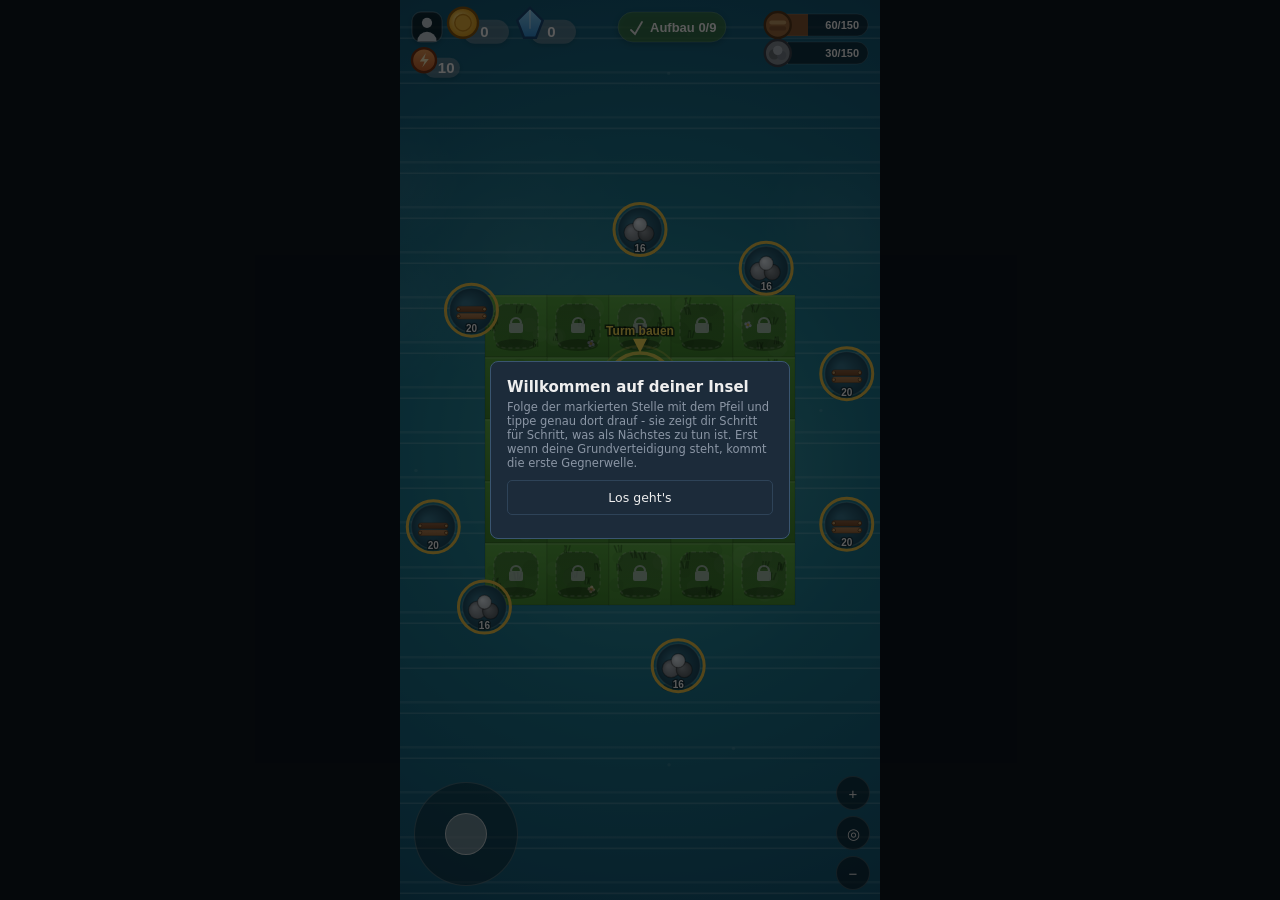
==== inselraub-prototyp/index.html @ ba46f3a4 "Spieler per Joystick steuerbar, Rucksack-Kapazitaet sichtbar, Entleer-Effekt - Neuer Joystick unten " ====
<!doctype html>
<html lang="de">
<head>
<meta charset="utf-8">
<meta name="viewport" content="width=device-width, initial-scale=1, maximum-scale=1, user-scalable=no, viewport-fit=cover">
<title>Basis-Raster-Prototyp</title>
<style>
  * { box-sizing: border-box; -webkit-tap-highlight-color: transparent; }
  html,body {
    margin:0; padding:0; background:#0d1620; color:#eee;
    font-family: system-ui, sans-serif; user-select:none;
    height:100%; overflow:hidden;
  }
  [hidden] { display:none !important; }
  #app {
    width:100%; max-width:480px; height:100vh; margin:0 auto;
    display:flex; flex-direction:column; align-items:center;
  }

  #stage { position:relative; width:100%; flex:1; min-height:0; }
  canvas { background:#123145; display:block; touch-action:none; width:100%; height:100%; }

  #ctrlBar { position:absolute; right:10px; bottom:10px; display:flex; flex-direction:column; gap:6px; }
  #ctrlBar button {
    width:34px; height:34px; border-radius:50%; border:1px solid rgba(255,255,255,0.18);
    background:rgba(10,16,22,0.55); color:#eee; font-size:15px; cursor:pointer; line-height:1;
  }

  .buildmenu {
    position:fixed; inset:0; background:rgba(0,0,0,.65); display:flex; align-items:center; justify-content:center; z-index:20;
  }
  .buildmenu .box { background:#1c2b3a; border:1px solid #3a5570; border-radius:8px; padding:16px; width:300px; max-width:88vw; }
  .buildmenu h3 { margin:0 0 4px; font-size:15px; }
  .buildmenu .hint2 { color:#8b96a5; font-size:11.5px; margin-bottom:10px; }
  .buildopt {
    display:flex; justify-content:space-between; align-items:center; padding:9px; border:1px solid #2e4358;
    border-radius:5px; margin-bottom:7px; cursor:pointer; font-size:12.5px; gap:8px;
  }
  .buildopt.disabled { opacity:.4; }
  .buildopt small { display:block; color:#8b96a5; margin-top:2px; }
  .slotRow { display:flex; flex-wrap:wrap; gap:6px; margin-bottom:10px; }
  .slot {
    width:34px; height:34px; border-radius:6px; border:1px solid #2e4358;
    display:flex; align-items:center; justify-content:center; font-size:16px; font-weight:600;
  }
  .slot.filled { background:rgba(106,212,106,0.15); border-color:#6ad46a; color:#6ad46a; }
  .slot.empty { background:rgba(255,255,255,0.04); color:#8b96a5; cursor:pointer; }
  .slot.empty.disabled { opacity:.4; cursor:default; }

  #joystick {
    position:absolute; left:14px; bottom:14px; width:104px; height:104px; border-radius:50%;
    background:rgba(10,16,22,0.35); border:1px solid rgba(255,255,255,0.22); touch-action:none;
  }
  #joystickKnob {
    position:absolute; left:50%; top:50%; width:42px; height:42px; margin:-21px;
    border-radius:50%; background:rgba(255,255,255,0.4); border:1px solid rgba(255,255,255,0.6);
  }
</style>
</head>
<body>

<div id="app">
  <div id="stage">
    <canvas id="c" width="400" height="620"></canvas>
    <div id="ctrlBar">
      <button id="zoomIn">+</button>
      <button id="centerBtn">◎</button>
      <button id="zoomOut">−</button>
    </div>
    <div id="joystick"><div id="joystickKnob"></div></div>
  </div>
</div>

<script>
(function(){
"use strict";

const CELL = 62;
const canvas = document.getElementById("c");
const ctx = canvas.getContext("2d");
let W = 400, H = 620;

function resizeCanvas(){
  const rect = canvas.parentElement.getBoundingClientRect();
  W = Math.max(1, Math.round(rect.width));
  H = Math.max(1, Math.round(rect.height));
  canvas.width = W;
  canvas.height = H;
  if(typeof render === "function") render();
}
window.addEventListener("resize", resizeCanvas);
window.addEventListener("orientationchange", resizeCanvas);

const WATER_RADIUS = 700;
const UNLOCK_BATCH = 4;      // pro Basis-Level werden 4 neue Felder frei
// Das Raster waechst in mehreren Stufen ueber die Basis-Level verteilt (bis
// Level 20 angelegt), nicht nur einmal - je hoeher das Level, desto mehr
// Platz zum Bauen und desto mehr Raum fuer echte Pfad-Entscheidungen.
const GRID_GROWTH_STEPS = [ {level:1,size:5}, {level:7,size:7}, {level:14,size:9} ];

// ================= Raster-Geometrie (Groesse haengt vom Basis-Level ab) =================

function gridSizeForLevel(level){
  let size = GRID_GROWTH_STEPS[0].size;
  for(const step of GRID_GROWTH_STEPS){ if(level>=step.level) size = step.size; }
  return size;
}
function centerOf(gridSize){ return Math.floor(gridSize/2); }

// Alle Felder ausser der Mitte, sortiert nach Abstand zur Mitte (naeher zuerst) -
// so wachsen neue Freischaltungen immer ringfoermig von innen nach aussen.
function cellList(gridSize){
  const c0 = centerOf(gridSize);
  const all = [];
  for(let r=0;r<gridSize;r++) for(let c=0;c<gridSize;c++){
    if(c===c0 && r===c0) continue;
    all.push([c,r]);
  }
  all.sort((a,b)=>{
    const da = Math.max(Math.abs(a[0]-c0),Math.abs(a[1]-c0));
    const db = Math.max(Math.abs(b[0]-c0),Math.abs(b[1]-c0));
    return da-db;
  });
  return all;
}
function cellCenter(c,r,gridSize){ const c0=centerOf(gridSize); return { x:(c-c0)*CELL, y:(r-c0)*CELL }; }

// ================= Zustand =================

const SAVE_KEY = "basis_raster_proto_v11";
const TUTORIAL_START_UNLOCK = 8; // das ganze 3x3-Feld um die Base ist von Anfang an frei
const MIN_WAVE_GAP = 30; // Sekunden Mindestabstand zwischen zwei Wellen
// Die 8 Nachbarfelder: 4 gerade (Turm-Plaetze im Tutorial), 4 diagonal (Mauer-Plaetze)
const TUTORIAL_TOWER_IDX = [1,3,4,6];
const TUTORIAL_WALL_IDX  = [0,2,5,7];

const WATER_NODE_DEFS = [
  { id:"holz1", type:"holz", angle:20,  capacity:20, regenMs:1600 },
  { id:"holz2", type:"holz", angle:160, capacity:20, regenMs:1600 },
  { id:"holz3", type:"holz", angle:220, capacity:20, regenMs:1600 },
  { id:"holz4", type:"holz", angle:340, capacity:20, regenMs:1600 },
  { id:"stein1", type:"stein", angle:80,  capacity:16, regenMs:2200 },
  { id:"stein2", type:"stein", angle:135, capacity:16, regenMs:2200 },
  { id:"stein3", type:"stein", angle:270, capacity:16, regenMs:2200 },
  { id:"stein4", type:"stein", angle:305, capacity:16, regenMs:2200 }
];
const NODE_WATER_MARGIN = 65; // Abstand der Ressourcen-Punkte zum Rastrand, immer im Wasser
function gridHalfExtent(gridSize){ return centerOf(gridSize)*CELL + CELL/2; }

function defaultState(){
  return {
    resources: { holz: 60, stein: 30, gems: 0, coins: 0 },
    basisLevel: 1,
    baseHp: 100,
    waveTimer: 15,
    cellsByCoord: {},
    nodes: WATER_NODE_DEFS.map(n=>({ id:n.id, amount:n.capacity, angle:n.angle })),
    tutorialDone: false,
    tutorialIntroShown: false,
    tutorialCollected: false,
    npc: { reparaturCount: 0, angreifer: [], training: null },
    repairJob: null,
    nextWaveComposition: null,
    player: { x:0, y:0, backpack:{holz:0,stein:0}, moveTarget:null }
  };
}
let state = load();

// Test-Hilfe fuers Handy (kein echtes Spiel-Feature): Link mit ?cheat=1
// anhaengen (in der Adressleiste antippen und "?cheat=1" ans Ende schreiben),
// dann einmal neu laden - setzt Holz/Stein auf 100000.
if(new URLSearchParams(location.search).get("cheat")==="1"){
  state.resources.holz = 100000;
  state.resources.stein = 100000;
  save();
}
function load(){
  try {
    const raw = localStorage.getItem(SAVE_KEY);
    if(raw){
      const d = JSON.parse(raw);
      if(d.resources && typeof d.resources.holz==="number" && d.cellsByCoord) return d;
    }
  } catch(e){}
  return defaultState();
}
function save(){ try { localStorage.setItem(SAVE_KEY, JSON.stringify(state)); } catch(e){} }

function canAfford(cost){ return state.resources.holz>=cost.holz && state.resources.stein>=cost.stein; }
function payCost(cost){ state.resources.holz-=cost.holz; state.resources.stein-=cost.stein; }
function scaleCost(cost, factor){ return { holz: Math.round(cost.holz*factor), stein: Math.round(cost.stein*factor) }; }
function formatCost(cost){
  const parts=[];
  if(cost.holz) parts.push(cost.holz+" Holz");
  if(cost.stein) parts.push(cost.stein+" Stein");
  return parts.join(" · ") || "kostenlos";
}

const BUILDABLE_TYPES = {
  turm:         { name:"Turm",         desc:"Verteidigungsturm, greift Angreifer an.", cost:{holz:20,stein:30}, baseHp:100, hpPerLevel:25 },
  mauer:        { name:"Mauer",        desc:"Blockiert den Weg, hat aber selbst keinen Angriff.", cost:{holz:16,stein:8}, baseHp:150, hpPerLevel:35 },
  kaserne:      { name:"Kaserne",      desc:"Bildet Reparatur- und Angreifer-Trupps aus.", cost:{holz:50,stein:70}, baseHp:110, hpPerLevel:20 },
  krankenhaus:  { name:"Krankenhaus",  desc:"Pflegeplätze für verletzte Angreifer, verkürzt die Heilzeit.", cost:{holz:45,stein:60}, baseHp:100, hpPerLevel:15 },
  lager:        { name:"Lager",        desc:"Erhöht die maximale Lagerkapazität für Holz und Stein.", cost:{holz:40,stein:40}, baseHp:90, hpPerLevel:15 },
  wachturm:     { name:"Wachturm",     desc:"Zeigt die Zusammensetzung der nächsten Welle vorher an.", cost:{holz:35,stein:45}, baseHp:80, hpPerLevel:10 },
  handelsposten:{ name:"Handelsposten",desc:"Tauscht Holz und Stein gegeneinander (mit Verlust).", cost:{holz:40,stein:40}, baseHp:80, hpPerLevel:10 }
};
function upgradeCost(type, level){ return scaleCost(BUILDABLE_TYPES[type].cost, Math.pow(1.5, level)); }
function maxHpFor(type, level){ const d=BUILDABLE_TYPES[type]; return d.baseHp+(level-1)*d.hpPerLevel; }
function sellRefund(type, level){ return scaleCost(BUILDABLE_TYPES[type].cost, 0.5*level); }
function repairCost(type, b){
  const max = maxHpFor(type,b.level);
  const missing = Math.max(0, max-b.hp);
  return scaleCost(BUILDABLE_TYPES[type].cost, (missing/max)*0.7);
}

// ================= NPCs: Reparatur-Trupp und Angreifer (aus der Kaserne) =================

const KASERNE_UNLOCK_LEVEL = 4;
const REPAIR_NPC_CAP = 1;      // bewusst klein - siehe CLAUDE.md, keine endlose Truppenmasse
const ANGREIFER_CAP = 4;
const REPAIR_NPC_BASE_TIME = 25;
const ANGREIFER_STATS = { hp:35, dmg:5, range:190, rate:0.7 }; // Reichweite > jeder Turm, faengt Laeufer vorher ab
const NPC_TRAIN_DEFS = {
  reparatur: { name:"Reparatur-Trupp", cost:{holz:40,stein:25}, baseTime:20, desc:"Repariert automatisch beschädigte Gebäude über Zeit (niedrigste HP zuerst)." },
  angreifer: { name:"Angreifer",       cost:{holz:55,stein:35}, baseTime:28, desc:"Fängt schnelle Läufer ab, bevor sie deine Türme erreichen." }
};

function findBuildingByType(type){
  for(const slot of Object.values(state.cellsByCoord)){
    if(slot.building && slot.building.type===type) return slot.building;
  }
  return null;
}
function findKaserne(){ return findBuildingByType("kaserne"); }
function hasKaserne(){ return !!findKaserne(); }
function findKrankenhaus(){ return findBuildingByType("krankenhaus"); }
function hasKrankenhaus(){ return !!findKrankenhaus(); }
// Krankenhaus ist ein eigenes Gebaeude, getrennt von der Kaserne - seine
// Kapazitaet/Heilzeit haengt an SEINEM Level. Ist es weg oder die
// Kapazitaet voll, ist ein besiegter Angreifer permanent verloren.
function hospitalCapacity(){ const k=findKrankenhaus(); return k ? k.level : 0; }
function healTimeFor(){ const k=findKrankenhaus(); const lvl=k?k.level:1; return Math.max(8, 30-(lvl-1)*4); }
function activeAngreiferCount(){ return state.npc.angreifer.filter(a=>a.status==="aktiv").length; }

// ================= Lager, Wachturm, Handelsposten =================

const LAGER_UNLOCK_LEVEL = 2;
const WACHTURM_UNLOCK_LEVEL = 3;
const HANDEL_UNLOCK_LEVEL = 4;
const BASE_STORAGE_CAP = 150; // Kapazitaet pro Rohstoff, auch ganz ohne Lager

function findLager(){ return findBuildingByType("lager"); }
function hasLager(){ return !!findLager(); }
// Ressourcen sind ohne Lager knapp gedeckelt - Ueberschuss beim Sammeln geht
// verloren, das erzwingt aktives Ausgeben statt endlosem Horten.
function storageCap(){ const l=findLager(); return BASE_STORAGE_CAP + (l ? l.level*80 : 0); }

function findWachturm(){ return findBuildingByType("wachturm"); }
function hasWachturm(){ return !!findWachturm(); }

function findHandelsposten(){ return findBuildingByType("handelsposten"); }
function hasHandelsposten(){ return !!findHandelsposten(); }
// Tauschkurs bleibt immer schlechter als 1:1 - kein Ersatz fuers Sammeln,
// nur eine Notloesung bei Engpass.
function tradeRate(level){ return Math.min(0.75, 0.5+level*0.05); }

// unlockLevel gilt fuer BEIDE Bedingungen zugleich: Basis-Level (genereller
// Spielfortschritt) UND das Level des einzelnen Turms (Investition in genau
// diesen Turm). Nur eins davon zu pruefen erlaubt jeweils einen Exploit:
// nur Basis-Level -> Kanone quasi geschenkt sobald die Basis hoch genug ist;
// nur Turm-Level -> ein einzelner Turm laesst sich unabhaengig vom
// Spielfortschritt hochkaufen.
const WEAPONS = {
  bogen:   { name:"Bogen",   desc:"Standardwaffe, immer verfügbar.", unlockLevel:1 },
  kanone:  { name:"Kanone",  desc:"Mehr Schaden, dafür langsamer.",  unlockLevel:3 },
  moerser: { name:"Mörser",  desc:"Flächenschaden, aber Mindestreichweite - trifft nichts direkt daneben.", unlockLevel:6 }
};

function basisUpgradeCost(level){ return { holz: Math.round(45*Math.pow(1.55,level-1)), stein: Math.round(45*Math.pow(1.55,level-1)) }; }

// ================= Basis-Level: schaltet Felder frei, laesst das Raster wachsen =================

function unlockCountForLevel(level){ return TUTORIAL_START_UNLOCK + (level-1)*UNLOCK_BATCH; }

function applyUnlocksForCurrentLevel(){
  const gridSize = gridSizeForLevel(state.basisLevel);
  const list = cellList(gridSize);
  const unlockCount = Math.min(unlockCountForLevel(state.basisLevel), list.length);
  list.forEach(([c,r],i)=>{
    const key=c+","+r;
    if(!state.cellsByCoord[key]) state.cellsByCoord[key]={unlocked:false,building:null};
    if(i<unlockCount) state.cellsByCoord[key].unlocked = true;
  });
}
applyUnlocksForCurrentLevel();

function upgradeBasis(){
  const cost = basisUpgradeCost(state.basisLevel);
  if(!canAfford(cost)) return false;
  payCost(cost);
  const oldSize = gridSizeForLevel(state.basisLevel);
  state.basisLevel++;
  const newSize = gridSizeForLevel(state.basisLevel);
  if(newSize>oldSize){
    const shift = centerOf(newSize)-centerOf(oldSize);
    const remapped = {};
    Object.entries(state.cellsByCoord).forEach(([key,val])=>{
      const [c,r] = key.split(",").map(Number);
      remapped[(c+shift)+","+(r+shift)] = val;
    });
    state.cellsByCoord = remapped;
    // Ein laufender Reparatur-Auftrag zeigt sonst nach dem Raster-Umzug auf
    // ein falsches/nicht mehr existierendes Feld.
    if(state.repairJob){
      const [c,r] = state.repairJob.key.split(",").map(Number);
      state.repairJob.key = (c+shift)+","+(r+shift);
    }
  }
  applyUnlocksForCurrentLevel();
  save();
  return true;
}

function nextLevelDescription(){
  const gridSize = gridSizeForLevel(state.basisLevel);
  const list = cellList(gridSize);
  const currentUnlocked = Math.min(unlockCountForLevel(state.basisLevel), list.length);
  const newSize = gridSizeForLevel(state.basisLevel+1);
  if(newSize>gridSize) return "Vergrößert das Raster auf "+newSize+"x"+newSize+"!";
  const nextUnlocked = Math.min(unlockCountForLevel(state.basisLevel+1), list.length);
  return "+"+(nextUnlocked-currentUnlocked)+" neue Bauplätze";
}

// ================= Tutorial: erste Verteidigung vor der ersten Welle =================

function tutorialTargets(){
  const list = cellList(gridSizeForLevel(state.basisLevel));
  return {
    towers: TUTORIAL_TOWER_IDX.map(i=>list[i]),
    walls: TUTORIAL_WALL_IDX.map(i=>list[i])
  };
}

function checkTutorial(){
  if(state.tutorialDone) return;
  const t = tutorialTargets();
  const towersOk = t.towers.every(([c,r])=>{
    const slot = state.cellsByCoord[c+","+r];
    return slot && slot.building && slot.building.type==="turm";
  });
  const wallsOk = t.walls.every(([c,r])=>{
    const slot = state.cellsByCoord[c+","+r];
    return slot && slot.building && slot.building.type==="mauer";
  });
  if(towersOk && wallsOk && state.tutorialCollected){
    state.tutorialDone = true;
    state.waveTimer = 15;
    save();
  }
}

function tutorialProgressText(){
  const t = tutorialTargets();
  const towersDone = t.towers.filter(([c,r])=>{
    const slot = state.cellsByCoord[c+","+r]; return slot && slot.building && slot.building.type==="turm";
  }).length;
  const wallsDone = t.walls.filter(([c,r])=>{
    const slot = state.cellsByCoord[c+","+r]; return slot && slot.building && slot.building.type==="mauer";
  }).length;
  const done = towersDone+wallsDone+(state.tutorialCollected?1:0);
  return done+"/9";
}

// Naechstes Tutorial-Ziel: welches Feld/Element muss der Spieler als Naechstes antippen?
function nodeForResource(resType){
  return state.nodes
    .filter(n=>WATER_NODE_DEFS.find(d=>d.id===n.id).type===resType)
    .sort((a,b)=>b.amount-a.amount)[0];
}

// Wenn das naechste Pflichtgebaeude gerade nicht bezahlbar ist, zeigt die
// Markierung stattdessen auf den Rohstoff, der noch fehlt - bis es reicht.
function targetForBuilding(type, c, r, label){
  const cost = BUILDABLE_TYPES[type].cost;
  if(canAfford(cost)) return {kind:"cell", c, r, label};
  const missingHolz = Math.max(0, cost.holz-state.resources.holz);
  const missingStein = Math.max(0, cost.stein-state.resources.stein);
  const resType = missingStein>missingHolz ? "stein" : "holz";
  return {kind:"node", node:nodeForResource(resType), label:(resType==="holz"?"Holz":"Stein")+" sammeln"};
}

function nextTutorialTarget(){
  if(state.tutorialDone) return null;
  const t = tutorialTargets();
  for(const [c,r] of t.towers){
    const slot = state.cellsByCoord[c+","+r];
    if(!(slot && slot.building && slot.building.type==="turm")) return targetForBuilding("turm", c, r, "Turm bauen");
  }
  for(const [c,r] of t.walls){
    const slot = state.cellsByCoord[c+","+r];
    if(!(slot && slot.building && slot.building.type==="mauer")) return targetForBuilding("mauer", c, r, "Mauer bauen");
  }
  if(!state.tutorialCollected) return {kind:"node", label:"Rohstoffe sammeln"};
  return null;
}

// ================= Ressourcen-Knoten im Wasser =================

setInterval(()=>{
  let changed=false;
  state.nodes.forEach(n=>{
    const def = WATER_NODE_DEFS.find(d=>d.id===n.id);
    if(n.amount<def.capacity){ n.amount++; changed=true; }
  });
  if(changed){ save(); render(); }
}, 900);

function nodeWorldPos(node){
  const radius = gridHalfExtent(gridSizeForLevel(state.basisLevel)) + NODE_WATER_MARGIN;
  const rad = node.angle*Math.PI/180;
  return { x: Math.cos(rad)*radius, y: Math.sin(rad)*radius };
}

// ================= Wellen: Gegner spawnen, Tuerme feuern =================

const WEAPON_STATS = {
  bogen:   { dmg: 6,  range: 130, rate: 0.9,  pierce:false },
  kanone:  { dmg: 14, range: 150, rate: 1.6,  pierce:true  },
  // Moerser: Flaechenschaden statt Einzelziel, aber mit Mindestreichweite
  // (kann nichts direkt neben sich treffen) und langsamer Feuerrate - stark
  // gegen mehrere Laeufer auf einmal, schwach gegen ein einzelnes Ziel.
  moerser: { dmg: 8,  range: 190, minRange: 55, rate: 2.4, pierce:false, splash: 42 }
};
function towerDamage(b){ const w = WEAPON_STATS[b.weapon]||WEAPON_STATS.bogen; return w.dmg + (b.level-1)*2; }
function maxBaseHp(){ return 100 + (state.basisLevel-1)*20; }

// "Kraft" ist reine Anzeige (Machtwert) - fasst zusammen, was man insgesamt
// aufgebaut hat. Aktuell ohne eigene Funktion im Spiel, spaeter Basis fuer
// Vergleiche beim Online-Angreifen (wer ist staerker als wer).
function computeKraft(){
  let kraft = state.basisLevel*10;
  Object.values(state.cellsByCoord).forEach(slot=>{
    if(slot.building) kraft += slot.building.level*5;
  });
  kraft += state.npc.reparaturCount*8;
  kraft += state.npc.angreifer.length*8;
  return kraft;
}

// Zwei Gegnertypen mit echten Gegenspielern statt nur unterschiedlicher Zahlen:
// Laeufer ist schnell/schwach -> stirbt an der schnellen Feuerrate vom Bogen.
// Brecher ist langsam/zaeh und traegt Ruestung, die Bogen-Treffer stark
// abschwaecht - nur die durchschlagende Kanone macht bei ihm vollen Schaden.
const ENEMY_TYPES = {
  laeufer: { name:"Läufer", hpMult:0.55, speedMult:1.7, dmgMult:0.6, r:8,  armor:0, color:"#c9843a" },
  brecher: { name:"Brecher", hpMult:2.6, speedMult:0.55, dmgMult:1.8, r:13, armor:5, color:"#5a3a6a" }
};

let enemies = [];
let projectiles = [];
let waveActive = false;

// Nur wer bereits eine Kanone gebaut hat, kann Bruecher ueberhaupt kontern -
// deshalb tauchen sie nicht einfach ab einem festen Basis-Level auf, sondern
// erst, wenn der Spieler die Kanone tatsaechlich freigeschaltet hat.
function hasKanoneTower(){
  return Object.values(state.cellsByCoord).some(slot=>
    slot.building && slot.building.type==="turm" && slot.building.weapon==="kanone"
  );
}

// HP/Schaden wachsen nur bis zu diesem Level linear mit - danach wird die
// Schwierigkeit ueber neue Gegnertypen/Zusammensetzung geloest, nicht ueber
// endlos steigende Zahlen (sonst wird's bei einem sehr lang angelegten Spiel
// irgendwann absurd).
const STAT_SCALING_CAP_LEVEL = 15;

function pickWaveComposition(){
  const level = state.basisLevel;
  const count = Math.min(3+Math.floor(level/2), 10);
  const canFaceBrecher = hasKanoneTower();
  const brecherChance = canFaceBrecher ? Math.min(0.45, 0.1+level*0.03) : 0;
  const types = [];
  for(let i=0;i<count;i++){
    types.push(Math.random()<brecherChance ? "brecher" : "laeufer");
  }
  return types;
}

function spawnWave(){
  const gridSize = gridSizeForLevel(state.basisLevel);
  const spawnRadius = gridHalfExtent(gridSize) + NODE_WATER_MARGIN + 40;
  const scalingLevel = Math.min(state.basisLevel, STAT_SCALING_CAP_LEVEL);
  const baseHp = 26+scalingLevel*6;
  const baseDmg = 5+Math.floor(scalingLevel/2);
  const composition = state.nextWaveComposition || pickWaveComposition();
  state.nextWaveComposition = null;
  composition.forEach(typeKey=>{
    const type = ENEMY_TYPES[typeKey];
    const angle = Math.random()*Math.PI*2;
    const hp = Math.round(baseHp*type.hpMult);
    const enemy = {
      x: Math.cos(angle)*spawnRadius, y: Math.sin(angle)*spawnRadius,
      hp, maxHp: hp, typeKey, armor: type.armor, r: type.r,
      dmg: Math.round(baseDmg*type.dmgMult) || 1,
      speed: (24+Math.random()*8)*type.speedMult,
      attackCd: 0,
      pathIndex: 0
    };
    // Weg wird einmal beim Spawn berechnet (nicht live neu geplant, wenn
    // spaeter noch etwas gebaut wird) - reicht fuer eine einzelne Welle.
    enemy.path = buildEnemyPath(enemy, gridSize);
    enemies.push(enemy);
  });
  waveActive = true;
}

function waveLoot(){
  return { holz: 8+state.basisLevel*4, stein: 6+state.basisLevel*3 };
}

// ================= Wegfindung: Gegner suchen sich einen Weg zur Base statt =================
// ================= wahllos das naechste Gebaeude anzugreifen =================

function gridCellBlocked(c,r,gridSize){
  const slot = state.cellsByCoord[c+","+r];
  return !!(slot && slot.building && slot.building.hp>0);
}

// Dijkstra ueber das Raster: freie Zellen kosten 1, Zellen mit einem noch
// lebenden Gebaeude kosten deutlich mehr - der Pfad weicht Gebaeuden also
// aus, WENN es einen freien Weg gibt, und zerstoert nur das, was wirklich
// im Weg steht (der guenstigste Weg durch, falls kein Umweg existiert).
function computeGridPath(gridSize, startC, startR){
  const c0 = centerOf(gridSize);
  const key = (c,r)=>c+","+r;
  const dist = {}, prev = {}, visited = {};
  const startKey = key(startC,startR);
  dist[startKey] = 0;
  const queue = [[0,startC,startR]];
  while(queue.length){
    let bi=0; for(let i=1;i<queue.length;i++){ if(queue[i][0]<queue[bi][0]) bi=i; }
    const [d,c,r] = queue.splice(bi,1)[0];
    const k = key(c,r);
    if(visited[k]) continue;
    visited[k] = true;
    if(c===c0 && r===c0) break;
    [[1,0],[-1,0],[0,1],[0,-1]].forEach(([dc,dr])=>{
      const nc=c+dc, nr=r+dr;
      if(nc<0||nc>=gridSize||nr<0||nr>=gridSize) return;
      const nk = key(nc,nr);
      if(visited[nk]) return;
      const isBase = (nc===c0 && nr===c0);
      const cost = (!isBase && gridCellBlocked(nc,nr,gridSize)) ? 40 : 1;
      const nd = d+cost;
      if(dist[nk]===undefined || nd<dist[nk]){ dist[nk]=nd; prev[nk]=k; queue.push([nd,nc,nr]); }
    });
  }
  const endKey = key(c0,c0);
  if(dist[endKey]===undefined) return null;
  const path = []; let cur = endKey;
  while(cur){ const [cc,rr]=cur.split(",").map(Number); path.unshift({c:cc,r:rr}); cur = prev[cur]; }
  return path;
}

function nearestEdgeCell(x,y,gridSize){
  let best=null, bestD=Infinity;
  for(let c=0;c<gridSize;c++) for(let r=0;r<gridSize;r++){
    if(c!==0 && c!==gridSize-1 && r!==0 && r!==gridSize-1) continue;
    const p = cellCenter(c,r,gridSize);
    const d = Math.hypot(x-p.x,y-p.y);
    if(d<bestD){ bestD=d; best={c,r}; }
  }
  return best;
}

function buildEnemyPath(e, gridSize){
  const edge = nearestEdgeCell(e.x,e.y,gridSize);
  const raw = computeGridPath(gridSize, edge.c, edge.r);
  if(!raw) return [];
  return raw.map(({c,r})=>({c,r,...cellCenter(c,r,gridSize)}));
}

function damageRandomAngreifer(dmg){
  const active = state.npc.angreifer.filter(a=>a.status==="aktiv");
  if(active.length===0) return;
  const a = active[Math.floor(Math.random()*active.length)];
  a.hp -= dmg;
  if(a.hp<=0){
    const healingCount = state.npc.angreifer.filter(x=>x.status==="verletzt").length;
    if(healingCount < hospitalCapacity()){
      a.status = "verletzt"; a.hp = 0; a.healLeft = healTimeFor();
    } else {
      state.npc.angreifer = state.npc.angreifer.filter(x=>x!==a); // Krankenhaus voll -> permanent verloren
    }
  }
}

function updateWave(dt){
  if(!state.tutorialDone) return;

  if(enemies.length===0){
    // Wachturm rollt die naechste Zusammensetzung vorab aus, damit man sich
    // vorbereiten kann, statt von der Welle ueberrascht zu werden.
    if(hasWachturm() && !state.nextWaveComposition) state.nextWaveComposition = pickWaveComposition();
    state.waveTimer -= dt;
    if(state.waveTimer<=0){
      spawnWave();
      state.waveTimer = MIN_WAVE_GAP + Math.random()*15;
      save();
    }
  }

  const gridSize = gridSizeForLevel(state.basisLevel);

  const c0 = centerOf(gridSize);
  enemies.forEach(e=>{
    if(!e.path) e.path = [];
    if(e.pathIndex===undefined) e.pathIndex = 0;

    // Naechster Wegpunkt auf dem berechneten Pfad zur Base. Kein Pfad
    // (Insel komplett zugebaut und unerreichbar) oder Pfad abgelaufen ->
    // direkt auf die Base zuhalten als Rueckfallebene.
    let waypoint = e.path[e.pathIndex];
    if(!waypoint) waypoint = {c:c0, r:c0, x:0, y:0};

    const isBaseCell = waypoint.c===c0 && waypoint.r===c0;
    const slot = isBaseCell ? null : state.cellsByCoord[waypoint.c+","+waypoint.r];
    const blockingBuilding = (slot && slot.building && slot.building.hp>0) ? slot.building : null;

    let target;
    // Aktive Angreifer stehen an der Base und fangen Laeufer ab, sobald sie
    // in ihre Reichweite kommen - unabhaengig vom Wegpunkt, den der Laeufer
    // gerade ansteuert.
    if(e.typeKey==="laeufer" && activeAngreiferCount()>0 &&
       Math.hypot(e.x,e.y) <= ANGREIFER_STATS.range){
      target = {x:0,y:0,r:24,isAngreifer:true};
    } else if(isBaseCell){
      target = {x:0,y:0,r:29,isBase:true};
    } else if(blockingBuilding){
      // Dieses Gebaeude steht wirklich im Weg (guenstigster Pfad fuehrt
      // durch seine Zelle) - nur DAS wird angegriffen, nicht alles auf der Insel.
      target = {x:waypoint.x,y:waypoint.y,r:27,slot};
    } else {
      // Freies Durchgangsfeld auf dem Weg - hier wird nicht gekaempft,
      // nur durchgelaufen.
      target = {x:waypoint.x,y:waypoint.y,r:4,isWaypoint:true};
    }

    const dist = Math.hypot(target.x-e.x, target.y-e.y);
    const stopDist = target.r+e.r+2;
    if(dist>stopDist){
      const ang = Math.atan2(target.y-e.y, target.x-e.x);
      e.x += Math.cos(ang)*e.speed*dt;
      e.y += Math.sin(ang)*e.speed*dt;
    } else if(target.isWaypoint){
      e.pathIndex++;
    } else {
      e.attackCd -= dt;
      if(e.attackCd<=0){
        e.attackCd = 1;
        if(target.isBase){
          const wasAlive = state.baseHp>0;
          state.baseHp = Math.max(0, state.baseHp-e.dmg);
          if(wasAlive && state.baseHp<=0){
            // Base ueberrannt: alle Gebaeude gehen kaputt (nicht weg - muessen
            // repariert werden) statt dass einfach nichts passiert, wenn man
            // die Base sterben laesst hat das jetzt echte Konsequenzen.
            Object.values(state.cellsByCoord).forEach(s=>{ if(s.building) s.building.hp = 0; });
            state.baseHp = maxBaseHp();
            enemies = [];
            waveActive = false;
          }
        } else if(target.isAngreifer){
          damageRandomAngreifer(e.dmg);
        } else {
          target.slot.building.hp = Math.max(0, target.slot.building.hp-e.dmg);
          if(target.slot.building.hp<=0) e.pathIndex++; // Weg ist jetzt frei -> weiter Richtung Base
        }
        save();
      }
    }
  });

  Object.entries(state.cellsByCoord).forEach(([key,slot])=>{
    if(!slot.building || slot.building.type!=="turm" || slot.building.hp<=0) return;
    const [c,r] = key.split(",").map(Number);
    const p = cellCenter(c,r,gridSize);
    const b = slot.building;
    const w = WEAPON_STATS[b.weapon]||WEAPON_STATS.bogen;
    b.fireCd = (b.fireCd||0) - dt;
    if(b.fireCd>0) return;
    let nearest=null, nd=Infinity;
    enemies.forEach(e=>{
      const d = Math.hypot(e.x-p.x,e.y-p.y);
      if(d<=w.range && (!w.minRange || d>=w.minRange) && d<nd){ nd=d; nearest=e; }
    });
    if(nearest){
      b.fireCd = w.rate;
      const ang = Math.atan2(nearest.y-p.y, nearest.x-p.x);
      projectiles.push({x:p.x,y:p.y,vx:Math.cos(ang)*260,vy:Math.sin(ang)*260,life:1.2,dmg:towerDamage(b),pierce:w.pierce,splash:w.splash});
    }
  });

  // Angreifer stehen an der Base, haben mehr Reichweite als Tuerme und
  // zielen nur auf Laeufer - sie fangen sie ab, bevor Tuerme reagieren.
  state.npc.angreifer.forEach(a=>{
    if(a.status!=="aktiv") return;
    a.fireCd = (a.fireCd||0) - dt;
    if(a.fireCd>0) return;
    let nearest=null, nd=Infinity;
    enemies.forEach(e=>{
      if(e.typeKey!=="laeufer") return;
      const d = Math.hypot(e.x,e.y);
      if(d<=ANGREIFER_STATS.range && d<nd){ nd=d; nearest=e; }
    });
    if(nearest){
      a.fireCd = ANGREIFER_STATS.rate;
      const ang = Math.atan2(nearest.y,nearest.x);
      projectiles.push({x:0,y:0,vx:Math.cos(ang)*260,vy:Math.sin(ang)*260,life:1.4,dmg:ANGREIFER_STATS.dmg,pierce:false});
    }
  });

  projectiles.forEach(pr=>{ pr.x+=pr.vx*dt; pr.y+=pr.vy*dt; pr.life-=dt; });
  for(let i=projectiles.length-1;i>=0;i--){
    const pr = projectiles[i];
    let hit = pr.life<=0;
    enemies.forEach(e=>{
      if(!hit && Math.hypot(pr.x-e.x,pr.y-e.y)<e.r+4){
        if(pr.splash){
          // Flaechenschaden: alle Gegner im Radius um den Einschlag treffen,
          // nicht nur das eine Ziel
          const ix=pr.x, iy=pr.y;
          enemies.forEach(e2=>{
            if(Math.hypot(ix-e2.x,iy-e2.y)<=pr.splash){
              const d2 = (e2.armor && !pr.pierce) ? Math.max(1, pr.dmg-e2.armor) : pr.dmg;
              e2.hp -= d2;
            }
          });
        } else {
          const dmg = (e.armor && !pr.pierce) ? Math.max(1, pr.dmg-e.armor) : pr.dmg;
          e.hp -= dmg;
        }
        hit = true;
      }
    });
    if(hit) projectiles.splice(i,1);
  }
  enemies = enemies.filter(e=>e.hp>0);

  if(waveActive && enemies.length===0){
    const loot = waveLoot();
    const cap = storageCap();
    state.resources.holz = Math.min(cap, state.resources.holz+loot.holz);
    state.resources.stein = Math.min(cap, state.resources.stein+loot.stein);
    waveActive = false;
    save();
  }
}

// ================= Reparatur-Trupp: repariert automatisch, niedrigste HP% zuerst =================

function updateRepairJob(dt){
  if(state.npc.reparaturCount<=0) return;
  if(state.repairJob){
    const slot = state.cellsByCoord[state.repairJob.key];
    if(!slot || !slot.building){ state.repairJob = null; return; }
    state.repairJob.timeLeft -= dt;
    if(state.repairJob.timeLeft<=0){
      slot.building.hp = maxHpFor(slot.building.type, slot.building.level);
      state.repairJob = null;
      save();
    }
    return;
  }
  let targetKey=null, worstRatio=1;
  Object.entries(state.cellsByCoord).forEach(([key,slot])=>{
    if(!slot.building) return;
    const max = maxHpFor(slot.building.type, slot.building.level);
    if(slot.building.hp<max){
      const ratio = slot.building.hp/max;
      if(ratio<worstRatio){ worstRatio=ratio; targetKey=key; }
    }
  });
  if(!targetKey) return;
  const b = state.cellsByCoord[targetKey].building;
  const cost = repairCost(b.type,b);
  if(!canAfford(cost)) return; // wartet, bis genug Ressourcen da sind
  payCost(cost);
  const k = findKaserne();
  const totalTime = Math.max(4, REPAIR_NPC_BASE_TIME-((k?k.level:1)-1)*3);
  state.repairJob = { key: targetKey, timeLeft: totalTime, totalTime };
  save();
}

// ================= Ausbildung (Kaserne) und Krankenhaus-Heilung =================

function updateTraining(dt){
  if(!state.npc.training) return;
  state.npc.training.timeLeft -= dt;
  if(state.npc.training.timeLeft<=0){
    if(state.npc.training.kind==="reparatur") state.npc.reparaturCount++;
    else state.npc.angreifer.push({ hp:ANGREIFER_STATS.hp, maxHp:ANGREIFER_STATS.hp, status:"aktiv", healLeft:0, fireCd:0 });
    state.npc.training = null;
    save();
  }
}

function updateHospital(dt){
  state.npc.angreifer.forEach(a=>{
    if(a.status!=="verletzt") return;
    a.healLeft -= dt;
    if(a.healLeft<=0){ a.status="aktiv"; a.hp=a.maxHp; save(); }
  });
}

// ================= Kamera (Zoom & Verschieben) =================

const camera = { x:0, y:0, scale:1 };
function clampCamera(){
  const d = Math.hypot(camera.x,camera.y);
  const max = WATER_RADIUS-40;
  if(d>max){ camera.x = camera.x/d*max; camera.y = camera.y/d*max; }
  camera.scale = Math.max(0.5, Math.min(2.4, camera.scale));
}
function screenToWorld(sx,sy){
  return { x:(sx-W/2)/camera.scale + camera.x, y:(sy-H/2)/camera.scale + camera.y };
}

const pointers = new Map();
let dragTotal = 0;
let pinchStartDist = 0, pinchStartScale = 1;

function canvasPos(e){
  const rect = canvas.getBoundingClientRect();
  return { x:(e.clientX-rect.left)*(W/rect.width), y:(e.clientY-rect.top)*(H/rect.height) };
}

canvas.addEventListener("pointerdown", e=>{
  canvas.setPointerCapture(e.pointerId);
  pointers.set(e.pointerId, canvasPos(e));
  dragTotal = 0;
  if(pointers.size===2){
    const pts = [...pointers.values()];
    pinchStartDist = Math.hypot(pts[0].x-pts[1].x, pts[0].y-pts[1].y);
    pinchStartScale = camera.scale;
  }
});
canvas.addEventListener("pointermove", e=>{
  if(!pointers.has(e.pointerId)) return;
  const prev = pointers.get(e.pointerId);
  const cur = canvasPos(e);
  pointers.set(e.pointerId, cur);

  if(pointers.size===2){
    const pts = [...pointers.values()];
    const dist = Math.hypot(pts[0].x-pts[1].x, pts[0].y-pts[1].y);
    if(pinchStartDist>10){ camera.scale = pinchStartScale * (dist/pinchStartDist); clampCamera(); render(); }
  } else if(pointers.size===1){
    const dx = cur.x-prev.x, dy = cur.y-prev.y;
    dragTotal += Math.hypot(dx,dy);
    camera.x -= dx/camera.scale;
    camera.y -= dy/camera.scale;
    clampCamera();
    render();
  }
});
function pointerEnd(e){
  const wasSingle = pointers.size===1;
  const pos = pointers.get(e.pointerId);
  pointers.delete(e.pointerId);
  if(wasSingle && dragTotal<8 && pos){
    const w = screenToWorld(pos.x,pos.y);
    handleTap(w.x,w.y);
  }
  if(pointers.size<2) pinchStartDist=0;
}
canvas.addEventListener("pointerup", pointerEnd);
canvas.addEventListener("pointercancel", pointerEnd);

canvas.addEventListener("wheel", e=>{
  e.preventDefault();
  camera.scale *= (e.deltaY<0) ? 1.1 : 0.9;
  clampCamera(); render();
}, {passive:false});

document.getElementById("zoomIn").addEventListener("click", ()=>{ camera.scale*=1.2; clampCamera(); render(); });
document.getElementById("zoomOut").addEventListener("click", ()=>{ camera.scale*=0.83; clampCamera(); render(); });
document.getElementById("centerBtn").addEventListener("click", ()=>{ camera.x=0; camera.y=0; camera.scale=1; render(); });

// ================= Joystick (Spieler-Steuerung) =================
// Eigene, ungespeicherte Richtung - solange sie aktiv ist, uebersteuert sie
// ein per Tap gesetztes moveTarget (manuelle Kontrolle geht vor Auto-Lauf).
const joystickEl = document.getElementById("joystick");
const joystickKnob = document.getElementById("joystickKnob");
const JOYSTICK_MAX = 40; // px, wie weit der Knopf aus der Mitte wandern kann
let joystickDir = {x:0,y:0}; // normiert, Laenge 0..1
let joystickPointerId = null;

function setJoystickFromEvent(e){
  const rect = joystickEl.getBoundingClientRect();
  const cx = rect.left+rect.width/2, cy = rect.top+rect.height/2;
  let dx = e.clientX-cx, dy = e.clientY-cy;
  const dist = Math.hypot(dx,dy);
  if(dist>JOYSTICK_MAX){ dx = dx/dist*JOYSTICK_MAX; dy = dy/dist*JOYSTICK_MAX; }
  joystickKnob.style.transform = `translate(${dx}px, ${dy}px)`;
  joystickDir = { x: dx/JOYSTICK_MAX, y: dy/JOYSTICK_MAX };
}
function resetJoystick(){
  joystickDir = {x:0,y:0};
  joystickKnob.style.transform = "translate(0,0)";
}
joystickEl.addEventListener("pointerdown", e=>{
  e.stopPropagation();
  joystickPointerId = e.pointerId;
  joystickEl.setPointerCapture(e.pointerId);
  setJoystickFromEvent(e);
});
joystickEl.addEventListener("pointermove", e=>{
  if(e.pointerId!==joystickPointerId) return;
  setJoystickFromEvent(e);
});
function joystickEnd(e){
  if(e.pointerId!==joystickPointerId) return;
  joystickPointerId = null;
  resetJoystick();
}
joystickEl.addEventListener("pointerup", joystickEnd);
joystickEl.addEventListener("pointercancel", joystickEnd);

// ================= Rendern =================

function drawRoundRect(x,y,w,h,r,fill){
  ctx.beginPath();
  if(ctx.roundRect) ctx.roundRect(x,y,w,h,r); else ctx.rect(x,y,w,h);
  ctx.fillStyle = fill; ctx.fill();
}
function hashRand(seed){ const x=Math.sin(seed*12.9898)*43758.5453; return x-Math.floor(x); }

function drawShadow(x,y,rx,ry){
  ctx.beginPath(); ctx.ellipse(x,y+ry*0.5,rx,ry,0,0,Math.PI*2);
  ctx.fillStyle="rgba(0,0,0,0.28)"; ctx.fill();
}

function drawWater(){
  // Tiefenverlauf: helles Tuerkis nahe der Insel, dunkles Blau am Rand
  const grad = ctx.createRadialGradient(0,0,WATER_RADIUS*0.12, 0,0,WATER_RADIUS*1.2);
  grad.addColorStop(0,    "#2f96a8");
  grad.addColorStop(0.22, "#1d7a92");
  grad.addColorStop(0.5,  "#155f7d");
  grad.addColorStop(0.78, "#0e4460");
  grad.addColorStop(1,    "#082c40");
  ctx.fillStyle = grad;
  ctx.fillRect(-4000,-4000,8000,8000);

  // Kaustik-Lichtflecken (grosse weiche Flecken, wie Sonnenlicht im Wasser)
  for(let i=0;i<10;i++){
    const a = hashRand(i*3.7+1)*Math.PI*2, d = hashRand(i*5.1+2)*WATER_RADIUS*0.85;
    const cx = Math.cos(a)*d, cy = Math.sin(a)*d, r = 60+hashRand(i*9.3)*90;
    const cg = ctx.createRadialGradient(cx,cy,0,cx,cy,r);
    cg.addColorStop(0,"rgba(255,255,255,0.055)"); cg.addColorStop(1,"rgba(255,255,255,0)");
    ctx.fillStyle=cg; ctx.beginPath(); ctx.arc(cx,cy,r,0,Math.PI*2); ctx.fill();
  }

  // Wellenlinien, in zwei Schichten fuer mehr Tiefe
  const t = performance.now()/1000;
  [ {n:26, amp:16, w:2.4, alpha:0.10, speed:0.15},
    {n:20, amp:10, w:1.6, alpha:0.16, speed:-0.09} ].forEach(layer=>{
    ctx.strokeStyle = `rgba(255,255,255,${layer.alpha})`; ctx.lineWidth = layer.w;
    const off = (t*layer.speed*60)%90;
    for(let i=-30;i<30;i++){
      const yy = i*45+off;
      ctx.beginPath();
      ctx.moveTo(-2200, yy);
      ctx.quadraticCurveTo(0, yy+layer.amp, 2200, yy);
      ctx.stroke();
    }
  });

  // Funkelnde Glanzpunkte
  for(let i=0;i<26;i++){
    const a = hashRand(i*7.3)*Math.PI*2, d = 60+hashRand(i*3.1)*WATER_RADIUS*0.95;
    const tw = 0.4+0.6*Math.max(0,Math.sin(t*2+i));
    ctx.beginPath(); ctx.arc(Math.cos(a)*d, Math.sin(a)*d, 1.7, 0, Math.PI*2);
    ctx.fillStyle=`rgba(255,255,255,${0.25*tw})`; ctx.fill();
  }

  // Aeusserer Rand: dezentes Vignetten-Dunkel, damit die offene See "endlich" wirkt
  const edge = ctx.createRadialGradient(0,0,WATER_RADIUS*0.9,0,0,WATER_RADIUS*1.4);
  edge.addColorStop(0,"rgba(3,12,20,0)"); edge.addColorStop(1,"rgba(3,12,20,0.55)");
  ctx.fillStyle=edge; ctx.beginPath(); ctx.arc(0,0,WATER_RADIUS*1.4,0,Math.PI*2); ctx.fill();

  ctx.beginPath(); ctx.arc(0,0,WATER_RADIUS,0,Math.PI*2);
  ctx.strokeStyle = "rgba(255,255,255,0.3)"; ctx.lineWidth = 3/camera.scale;
  ctx.setLineDash([16/camera.scale,12/camera.scale]); ctx.stroke(); ctx.setLineDash([]);
  ctx.fillStyle = "rgba(255,255,255,0.55)"; ctx.font = "600 "+(13/camera.scale)+"px sans-serif"; ctx.textAlign="center";
  ctx.fillText("offene See →", 0, -WATER_RADIUS+24/camera.scale);
  ctx.textAlign="left";
}

function drawGrassTile(x,y,c,r){
  const checker = (c+r)%2===0;
  const grad = ctx.createLinearGradient(x,y-CELL/2,x,y+CELL/2);
  if(checker){ grad.addColorStop(0,"#63b84b"); grad.addColorStop(1,"#4a9636"); }
  else { grad.addColorStop(0,"#5aad42"); grad.addColorStop(1,"#438c30"); }
  ctx.fillStyle = grad;
  ctx.fillRect(x-CELL/2, y-CELL/2, CELL, CELL);

  // Leichte Fleckentextur fuer mehr organische Tiefe statt reiner Flaeche
  const seed = c*131+r*911;
  for(let p=0;p<4;p++){
    const px = x+(hashRand(seed+p*13)-0.5)*CELL*0.8;
    const py = y+(hashRand(seed+p*17+5)-0.5)*CELL*0.8;
    const pr = 5+hashRand(seed+p*23)*7;
    ctx.beginPath(); ctx.arc(px,py,pr,0,Math.PI*2);
    ctx.fillStyle = hashRand(seed+p)>0.5 ? "rgba(255,255,255,0.045)" : "rgba(20,50,15,0.06)";
    ctx.fill();
  }

  for(let k=0;k<4;k++){
    const bx = x+(hashRand(seed+k)-0.5)*CELL*0.75;
    const by = y+(hashRand(seed+k+40)-0.5)*CELL*0.75;
    ctx.strokeStyle = "rgba(25,65,18,0.4)"; ctx.lineWidth=1.6; ctx.lineCap="round";
    for(let b=0;b<3;b++){
      const ang = -Math.PI/2 + (hashRand(seed+k*3+b)-0.5)*0.9;
      ctx.beginPath(); ctx.moveTo(bx+b*2-2, by);
      ctx.lineTo(bx+b*2-2+Math.cos(ang)*6.5, by+Math.sin(ang)*6.5);
      ctx.stroke();
    }
    ctx.strokeStyle = "rgba(200,255,180,0.25)"; ctx.lineWidth=1;
    ctx.beginPath(); ctx.moveTo(bx-1, by); ctx.lineTo(bx-1+Math.cos(-Math.PI/2)*5, by+Math.sin(-Math.PI/2)*5); ctx.stroke();
    ctx.lineCap="butt";
  }

  // Vereinzelte kleine Bluemchen als Farbtupfer
  if(hashRand(seed*3.7)>0.72){
    const fx = x+(hashRand(seed+99)-0.5)*CELL*0.6, fy = y+(hashRand(seed+77)-0.5)*CELL*0.6;
    const fcol = ["#fff3c4","#ffd9ec","#d9e8ff"][Math.floor(hashRand(seed+11)*3)];
    for(let i=0;i<4;i++){
      const ang = i*(Math.PI/2)+hashRand(seed)*0.5;
      ctx.beginPath(); ctx.arc(fx+Math.cos(ang)*2.2, fy+Math.sin(ang)*2.2, 1.6, 0, Math.PI*2);
      ctx.fillStyle=fcol; ctx.fill();
    }
    ctx.beginPath(); ctx.arc(fx,fy,1.4,0,Math.PI*2); ctx.fillStyle="#f2c94c"; ctx.fill();
  }

  ctx.fillStyle = "rgba(255,255,255,0.10)"; ctx.fillRect(x-CELL/2, y-CELL/2, CELL, 2);
  ctx.strokeStyle = "rgba(0,0,0,0.12)"; ctx.lineWidth = 1;
  ctx.strokeRect(x-CELL/2, y-CELL/2, CELL, CELL);
}

function drawPlusButton(x,y){
  drawShadow(x,y+16,20,6);
  const grad = ctx.createLinearGradient(x,y-22,x,y+22);
  grad.addColorStop(0,"rgba(255,255,255,0.22)"); grad.addColorStop(1,"rgba(255,255,255,0.08)");
  drawRoundRect(x-22,y-22,44,44,12,grad);
  ctx.strokeStyle="rgba(255,255,255,0.4)"; ctx.lineWidth=1.5;
  ctx.beginPath(); if(ctx.roundRect) ctx.roundRect(x-22,y-22,44,44,12); ctx.stroke();
  ctx.strokeStyle="#eafff0"; ctx.lineWidth=3.2; ctx.lineCap="round";
  ctx.beginPath(); ctx.moveTo(x-8,y); ctx.lineTo(x+8,y); ctx.moveTo(x,y-8); ctx.lineTo(x,y+8); ctx.stroke();
  ctx.lineCap="butt";
}

function drawLockedButton(x,y){
  drawShadow(x,y+16,20,6);
  const grad = ctx.createLinearGradient(x,y-22,x,y+22);
  grad.addColorStop(0,"rgba(20,30,25,0.30)"); grad.addColorStop(1,"rgba(20,30,25,0.15)");
  drawRoundRect(x-22,y-22,44,44,12,grad);
  ctx.strokeStyle="rgba(255,255,255,0.18)"; ctx.lineWidth=1.5; ctx.setLineDash([4,3]);
  ctx.beginPath(); if(ctx.roundRect) ctx.roundRect(x-22,y-22,44,44,12); ctx.stroke();
  ctx.setLineDash([]);
  ctx.strokeStyle="rgba(220,228,238,0.65)"; ctx.lineWidth=2.2;
  ctx.beginPath(); ctx.arc(x,y-3,5,Math.PI,0); ctx.stroke();
  drawRoundRect(x-7,y-3,14,10,2,"rgba(220,228,238,0.65)");
}

function drawLevelPips(x,y,level){
  const n = Math.min(level,5);
  const w = n*7-3;
  for(let i=0;i<n;i++){
    ctx.beginPath(); ctx.arc(x-w/2+i*7, y, 2.1, 0, Math.PI*2);
    ctx.fillStyle = "#f2c94c"; ctx.fill();
  }
}

function drawHpBar(x,y,hp,maxHp,w){
  if(hp>=maxHp) return;
  const ratio = Math.max(0,hp/maxHp);
  ctx.fillStyle="rgba(0,0,0,0.5)"; ctx.fillRect(x-w/2,y,w,4);
  ctx.fillStyle = ratio>0.5 ? "#6ad46a" : ratio>0.25 ? "#e0c34a" : "#e04a4a";
  ctx.fillRect(x-w/2,y,w*ratio,4);
}

function shadeColor(hex, amt){
  const n = parseInt(hex.slice(1),16);
  const r = Math.max(0,Math.min(255,(n>>16)+amt));
  const g = Math.max(0,Math.min(255,((n>>8)&0xff)+amt));
  const b = Math.max(0,Math.min(255,(n&0xff)+amt));
  return "rgb("+r+","+g+","+b+")";
}

function drawPlayerSprite(){
  const pl = state.player;
  const x=pl.x, y=pl.y;

  if(pl.moveTarget){
    ctx.strokeStyle="rgba(255,255,255,0.35)"; ctx.lineWidth=1.6;
    ctx.setLineDash([5,5]);
    ctx.beginPath(); ctx.moveTo(x,y); ctx.lineTo(pl.moveTarget.x,pl.moveTarget.y); ctx.stroke();
    ctx.setLineDash([]);
  }

  drawShadow(x,y+13,10,4);
  // Rucksack (hinter dem Koerper), Fuellstand als kleiner Ring
  const total = backpackTotal();
  const fillRatio = Math.max(0, Math.min(1, total/BACKPACK_CAPACITY));
  const bpX = x-9, bpY = y-2;
  drawRoundRect(bpX-6,bpY-7,12,15,3,"#6a4c2a");
  ctx.strokeStyle="#3a2612"; ctx.lineWidth=1.2; ctx.strokeRect(bpX-6,bpY-7,12,15);
  if(total>0){
    ctx.beginPath(); ctx.arc(bpX,bpY,9,-Math.PI/2,-Math.PI/2+Math.PI*2*fillRatio);
    ctx.strokeStyle = fillRatio>=1 ? "#e04a4a" : "#f2c94c"; ctx.lineWidth=2; ctx.lineCap="round"; ctx.stroke(); ctx.lineCap="butt";
  }
  // Beine
  ctx.fillStyle="#3a3f5a";
  ctx.fillRect(x-5,y+6,4,9); ctx.fillRect(x+1,y+6,4,9);
  // Koerper
  const bodyGrad = ctx.createLinearGradient(x,y-8,x,y+8);
  bodyGrad.addColorStop(0,"#5a8fd6"); bodyGrad.addColorStop(1,"#3f6aad");
  drawRoundRect(x-8,y-8,16,15,4,bodyGrad);
  ctx.strokeStyle="#2a4a7a"; ctx.lineWidth=1.3; ctx.beginPath(); if(ctx.roundRect) ctx.roundRect(x-8,y-8,16,15,4); ctx.stroke();
  // Kopf
  ctx.beginPath(); ctx.arc(x,y-13,7,0,Math.PI*2);
  ctx.fillStyle="#e8b48a"; ctx.fill();
  ctx.strokeStyle="#a5764f"; ctx.lineWidth=1; ctx.stroke();
  // Haare
  ctx.beginPath(); ctx.arc(x,y-16,6,Math.PI,0); ctx.fillStyle="#5a3a22"; ctx.fill();
  // Augen
  ctx.fillStyle="#2a1f18";
  ctx.beginPath(); ctx.arc(x-2.5,y-13,1,0,Math.PI*2); ctx.fill();
  ctx.beginPath(); ctx.arc(x+2.5,y-13,1,0,Math.PI*2); ctx.fill();

  // Rucksack-Kapazitaet als x/x ueber dem Kopf
  ctx.font = "bold 10px system-ui, sans-serif";
  ctx.textAlign = "center";
  const capLabel = total+"/"+BACKPACK_CAPACITY;
  ctx.strokeStyle = "rgba(0,0,0,0.7)"; ctx.lineWidth = 3;
  ctx.strokeText(capLabel, x, y-24);
  ctx.fillStyle = fillRatio>=1 ? "#e04a4a" : "#fff";
  ctx.fillText(capLabel, x, y-24);
  ctx.textAlign = "left";
}

function drawDepositFx(){
  if(!depositFx) return;
  const elapsed = performance.now()-depositFx.startedAt;
  if(elapsed>=DEPOSIT_FX_DURATION){ depositFx = null; return; }
  const t = elapsed/DEPOSIT_FX_DURATION;
  const rise = t*26, alpha = 1-t;
  const label = "+"+depositFx.holz+" 🌳  +"+depositFx.stein+" 🪨";
  ctx.save();
  ctx.globalAlpha = alpha;
  ctx.font = "bold 12px system-ui, sans-serif";
  ctx.textAlign = "center";
  ctx.strokeStyle = "rgba(0,0,0,0.7)"; ctx.lineWidth = 3;
  ctx.strokeText(label, 0, -40-rise);
  ctx.fillStyle = "#fff";
  ctx.fillText(label, 0, -40-rise);
  ctx.restore();
}

function drawEnemy(e){
  const type = ENEMY_TYPES[e.typeKey] || {color:"#8a2f2f"};
  drawShadow(e.x,e.y+e.r,e.r*1.3,4);
  const bodyGrad = ctx.createRadialGradient(e.x-e.r*0.35,e.y-e.r*0.35,e.r*0.1,e.x,e.y,e.r*1.15);
  bodyGrad.addColorStop(0, shadeColor(type.color,45));
  bodyGrad.addColorStop(1, shadeColor(type.color,-25));
  ctx.beginPath(); ctx.arc(e.x,e.y,e.r,0,Math.PI*2);
  ctx.fillStyle=bodyGrad; ctx.fill();
  ctx.strokeStyle="rgba(0,0,0,0.45)"; ctx.lineWidth=2; ctx.stroke();
  if(e.armor){
    // Ruestungsplatten mit Nieten
    ctx.strokeStyle="rgba(225,228,235,0.85)"; ctx.lineWidth=2;
    ctx.beginPath(); ctx.arc(e.x,e.y,e.r-3,0.35,1.65); ctx.stroke();
    ctx.beginPath(); ctx.arc(e.x,e.y,e.r-3,Math.PI+0.35,Math.PI+1.65); ctx.stroke();
    ctx.fillStyle="rgba(200,204,212,0.9)";
    [0.55,1.0,1.45].forEach(a=>{ ctx.beginPath(); ctx.arc(e.x+Math.cos(a)*(e.r-3),e.y+Math.sin(a)*(e.r-3),1.1,0,Math.PI*2); ctx.fill(); });
  }
  // Augen (leicht wuetend, je nach Typ)
  const eyeDx = e.r*0.32, eyeDy = -e.r*0.08;
  [-1,1].forEach(s=>{
    ctx.beginPath(); ctx.arc(e.x+s*eyeDx,e.y+eyeDy,e.r*0.16,0,Math.PI*2);
    ctx.fillStyle="#1a1410"; ctx.fill();
    ctx.beginPath(); ctx.arc(e.x+s*eyeDx-e.r*0.05,e.y+eyeDy-e.r*0.05,e.r*0.05,0,Math.PI*2);
    ctx.fillStyle="rgba(255,255,255,0.8)"; ctx.fill();
  });
  ctx.strokeStyle="rgba(0,0,0,0.55)"; ctx.lineWidth=1.4; ctx.lineCap="round";
  ctx.beginPath(); ctx.moveTo(e.x-eyeDx-e.r*0.16,e.y+eyeDy-e.r*0.22); ctx.lineTo(e.x-eyeDx+e.r*0.1,e.y+eyeDy-e.r*0.1); ctx.stroke();
  ctx.beginPath(); ctx.moveTo(e.x+eyeDx+e.r*0.16,e.y+eyeDy-e.r*0.22); ctx.lineTo(e.x+eyeDx-e.r*0.1,e.y+eyeDy-e.r*0.1); ctx.stroke();
  ctx.lineCap="butt";
  ctx.beginPath(); ctx.arc(e.x-e.r*0.35,e.y-e.r*0.4,e.r*0.18,0,Math.PI*2);
  ctx.fillStyle="rgba(255,255,255,0.35)"; ctx.fill();
  const w=e.r*2.2, ratio=Math.max(0,e.hp/e.maxHp), by=e.y-e.r-9;
  ctx.fillStyle="rgba(0,0,0,0.5)"; ctx.fillRect(e.x-w/2,by,w,4);
  ctx.fillStyle = ratio>0.5 ? "#6ad46a" : ratio>0.25 ? "#e0c34a" : "#e04a4a";
  ctx.fillRect(e.x-w/2,by,w*ratio,4);
}

function drawProjectile(pr){
  const ang = Math.atan2(pr.vy,pr.vx);
  const tx = pr.x-Math.cos(ang)*9, ty = pr.y-Math.sin(ang)*9;
  const trail = ctx.createLinearGradient(tx,ty,pr.x,pr.y);
  trail.addColorStop(0,"rgba(242,201,76,0)"); trail.addColorStop(1,"rgba(255,224,140,0.85)");
  ctx.strokeStyle=trail; ctx.lineWidth=2.6; ctx.lineCap="round";
  ctx.beginPath(); ctx.moveTo(tx,ty); ctx.lineTo(pr.x,pr.y); ctx.stroke();
  ctx.lineCap="butt";
  const glow = ctx.createRadialGradient(pr.x,pr.y,0,pr.x,pr.y,5);
  glow.addColorStop(0,"rgba(255,240,190,0.9)"); glow.addColorStop(1,"rgba(255,240,190,0)");
  ctx.beginPath(); ctx.arc(pr.x,pr.y,5,0,Math.PI*2); ctx.fillStyle=glow; ctx.fill();
  ctx.beginPath(); ctx.arc(pr.x,pr.y,2.6,0,Math.PI*2);
  ctx.fillStyle="#fff3c4"; ctx.fill();
}

function drawTutorialHighlight(x,y,label){
  const t = performance.now()/1000;
  const pulse = 0.5+0.5*Math.sin(t*3.2);
  ctx.beginPath(); ctx.arc(x,y,31+pulse*5,0,Math.PI*2);
  ctx.strokeStyle = `rgba(255,225,90,${0.55+pulse*0.35})`; ctx.lineWidth=3.5; ctx.stroke();
  ctx.beginPath(); ctx.arc(x,y,31+pulse*5+7,0,Math.PI*2);
  ctx.strokeStyle = `rgba(255,225,90,${0.18+pulse*0.15})`; ctx.lineWidth=2; ctx.stroke();
  // Pfeil von oben
  const ay = y-46-pulse*4;
  ctx.fillStyle="#ffe15a";
  ctx.beginPath(); ctx.moveTo(x,ay+14); ctx.lineTo(x-7,ay); ctx.lineTo(x+7,ay); ctx.closePath(); ctx.fill();
  ctx.font="bold 12px sans-serif"; ctx.textAlign="center";
  ctx.strokeStyle="rgba(0,0,0,0.6)"; ctx.lineWidth=3; ctx.strokeText(label, x, ay-4);
  ctx.fillText(label, x, ay-4);
  ctx.textAlign="left";
}

function drawTowerSprite(x,y,b){
  const s=25;
  drawShadow(x,y+s-2,21,6);
  const bodyGrad = ctx.createLinearGradient(x,y-s,x,y+s);
  bodyGrad.addColorStop(0,"#6b7684"); bodyGrad.addColorStop(0.5,"#59636f"); bodyGrad.addColorStop(1,"#454e59");
  drawRoundRect(x-s,y-s,s*2,s*2,7,bodyGrad);
  // Steinfugen
  ctx.strokeStyle="rgba(0,0,0,0.15)"; ctx.lineWidth=1;
  for(let i=1;i<4;i++){ const yy=y-s+i*(s*2/4); ctx.beginPath(); ctx.moveTo(x-s+2,yy); ctx.lineTo(x+s-2,yy); ctx.stroke(); }
  ctx.strokeStyle="#2c333b"; ctx.lineWidth=2;
  ctx.beginPath(); if(ctx.roundRect) ctx.roundRect(x-s+1,y-s+1,s*2-2,s*2-2,6); ctx.stroke();
  // Zinnen (Kraneliert) oben
  ctx.fillStyle="#4a5560";
  const cz=6.5;
  [-s+2, -s+2+cz*2.2, s-cz*3.2, s-cz-2].forEach(dx=>{ ctx.fillRect(x+dx,y-s-3,cz,7); });
  // Wach-Kuppel mit Verlauf
  const domeGrad = ctx.createRadialGradient(x-4,y-8,2,x,y-3,14);
  domeGrad.addColorStop(0,"#e07070"); domeGrad.addColorStop(1,"#a83a3a");
  ctx.beginPath(); ctx.arc(x,y-3,13,0,Math.PI*2);
  ctx.fillStyle=domeGrad; ctx.fill();
  ctx.strokeStyle="#7a2424"; ctx.lineWidth=2; ctx.stroke();
  // Sichtschlitz
  ctx.fillStyle="rgba(20,10,10,0.5)"; drawRoundRect(x-4,y-6,8,5,2,"rgba(20,10,10,0.5)");
  ctx.beginPath(); ctx.arc(x-4,y-7,3,0,Math.PI*2);
  ctx.fillStyle="rgba(255,255,255,0.3)"; ctx.fill();
  if(b.weapon==="moerser"){
    // Dicke, leicht schraeg nach oben zeigende Moerser-Roehre
    ctx.save(); ctx.translate(x,y-9); ctx.rotate(-0.35);
    ctx.fillStyle="#2f4a34"; drawRoundRect(-5,-3,10,15,3,"#2f4a34");
    ctx.fillStyle="#4a6f52"; ctx.fillRect(-5,-3,10,4);
    ctx.strokeStyle="#1a2e1f"; ctx.lineWidth=1.3; ctx.beginPath(); if(ctx.roundRect) ctx.roundRect(-5,-3,10,15,3); ctx.stroke();
    ctx.restore();
  } else {
    const weaponColor = b.weapon==="kanone" ? "#3a3a42" : "#8a6a3a";
    ctx.fillStyle = weaponColor; ctx.fillRect(x-3,y-19,6,11);
    ctx.fillStyle = b.weapon==="kanone" ? "#6a6a75" : "#c9a06a"; ctx.fillRect(x-3,y-19,6,3);
  }
  drawLevelPips(x, y+18, b.level);
  drawHpBar(x, y+22, b.hp, maxHpFor("turm",b.level), 34);
}

function drawWallSpriteWood(x,y,b){
  const s=25;
  const grad = ctx.createLinearGradient(x,y-s,x,y+s);
  grad.addColorStop(0,"#9a6a45"); grad.addColorStop(1,"#7a4c2e");
  drawRoundRect(x-s,y-s,s*2,s*2,4,grad);
  ctx.strokeStyle="rgba(0,0,0,0.35)"; ctx.lineWidth=1.3;
  const rows=4, rowH=(s*2)/rows;
  for(let i=1;i<rows;i++){ const yy=y-s+i*rowH; ctx.beginPath(); ctx.moveTo(x-s+2,yy); ctx.lineTo(x+s-2,yy); ctx.stroke(); }
  for(let i=0;i<rows;i++){
    const yy0=y-s+i*rowH, yy1=yy0+rowH;
    const offset=(i%2===0)?0:(s*2)/4;
    for(let xx=x-s+offset; xx<x+s-1; xx+=(s*2)/2){ ctx.beginPath(); ctx.moveTo(xx,yy0+1.5); ctx.lineTo(xx,yy1-1.5); ctx.stroke(); }
  }
  ctx.fillStyle="rgba(255,255,255,0.12)"; ctx.fillRect(x-s,y-s,s*2,4);
  ctx.fillStyle="rgba(0,0,0,0.28)"; ctx.fillRect(x-s,y+s-4,s*2,4);
  ctx.fillStyle="rgba(90,140,50,0.25)";
  [[-s+6,y-2],[s-10,y+6]].forEach(([dx,dy])=>{ ctx.beginPath(); ctx.arc(x+dx,dy,3,0,Math.PI*2); ctx.fill(); });
  ctx.strokeStyle="#3f2814"; ctx.lineWidth=2; ctx.strokeRect(x-s+1,y-s+1,s*2-2,s*2-2);
}

function drawWallSpriteStone(x,y,b){
  // Ab Level 3: verstaerkte Steinmauer statt Holzpalisade - sichtbare
  // Belohnung fuers Investieren, kein neuer Mechanismus.
  const s=25;
  const grad = ctx.createLinearGradient(x,y-s,x,y+s);
  grad.addColorStop(0,"#9aa3ac"); grad.addColorStop(1,"#6a7278");
  drawRoundRect(x-s,y-s,s*2,s*2,4,grad);
  ctx.strokeStyle="rgba(0,0,0,0.3)"; ctx.lineWidth=1.3;
  const rows=4, rowH=(s*2)/rows;
  for(let i=1;i<rows;i++){ const yy=y-s+i*rowH; ctx.beginPath(); ctx.moveTo(x-s+2,yy); ctx.lineTo(x+s-2,yy); ctx.stroke(); }
  for(let i=0;i<rows;i++){
    const yy0=y-s+i*rowH, yy1=yy0+rowH;
    const offset=(i%2===0)?0:(s*2)/4;
    for(let xx=x-s+offset; xx<x+s-1; xx+=(s*2)/2){ ctx.beginPath(); ctx.moveTo(xx,yy0+1.5); ctx.lineTo(xx,yy1-1.5); ctx.stroke(); }
  }
  ctx.fillStyle="rgba(255,255,255,0.18)"; ctx.fillRect(x-s,y-s,s*2,4);
  ctx.fillStyle="rgba(0,0,0,0.3)"; ctx.fillRect(x-s,y+s-4,s*2,4);
  // Eisenverstaerkung als Band
  ctx.fillStyle="#4a4038"; ctx.fillRect(x-s,y-3,s*2,6);
  ctx.strokeStyle="#2a241e"; ctx.lineWidth=1; ctx.strokeRect(x-s,y-3,s*2,6);
  [-14,0,14].forEach(dx=>{ ctx.beginPath(); ctx.arc(x+dx,y,1.6,0,Math.PI*2); ctx.fillStyle="#8a8078"; ctx.fill(); });
  ctx.strokeStyle="#2c333b"; ctx.lineWidth=2; ctx.strokeRect(x-s+1,y-s+1,s*2-2,s*2-2);
}

function drawWallSprite(x,y,b){
  const s=25;
  drawShadow(x,y+s-4,20,6);
  if(b.level>=3) drawWallSpriteStone(x,y,b); else drawWallSpriteWood(x,y,b);
  drawLevelPips(x, y+18, b.level);
  drawHpBar(x, y+22, b.hp, maxHpFor("mauer",b.level), 34);
}

function drawKaserneSprite(x,y,b){
  const s=25;
  drawShadow(x,y+s-2,21,6);
  const grad = ctx.createLinearGradient(x,y-s,x,y+s);
  grad.addColorStop(0,"#41668a"); grad.addColorStop(1,"#2e4a63");
  drawRoundRect(x-s,y-s,s*2,s*2,6,grad);
  ctx.strokeStyle="#1c2e3f"; ctx.lineWidth=2;
  ctx.beginPath(); if(ctx.roundRect) ctx.roundRect(x-s+1,y-s+1,s*2-2,s*2-2,5); ctx.stroke();
  const roofGrad = ctx.createLinearGradient(x,y-s-14,x,y-s+2);
  roofGrad.addColorStop(0,"#6f93b8"); roofGrad.addColorStop(1,"#4a6f92");
  ctx.beginPath(); ctx.moveTo(x-s-2,y-s+2); ctx.lineTo(x,y-s-14); ctx.lineTo(x+s+2,y-s+2); ctx.closePath();
  ctx.fillStyle=roofGrad; ctx.fill(); ctx.strokeStyle="#1c2e3f"; ctx.stroke();
  // Tuer mit Rahmen
  drawRoundRect(x-6,y-2,12,16,2,"#213241");
  ctx.strokeStyle="#0f1a24"; ctx.lineWidth=1.3; ctx.strokeRect(x-6,y-2,12,16);
  ctx.fillStyle="#f2c94c"; ctx.beginPath(); ctx.arc(x+3,y+6,1,0,Math.PI*2); ctx.fill();
  // kleines Fenster
  drawRoundRect(x-16,y-11,7,7,1.5,"rgba(255,230,150,0.55)");
  ctx.strokeStyle="#1c2e3f"; ctx.strokeRect(x-16,y-11,7,7);
  ctx.fillStyle="rgba(255,255,255,0.12)"; ctx.fillRect(x-s+1,y-s+1,s*2-2,3);
  drawLevelPips(x, y+18, b.level);
  drawHpBar(x, y+22, b.hp, maxHpFor("kaserne",b.level), 34);
}

function drawKrankenhausSprite(x,y,b){
  const s=25;
  drawShadow(x,y+s-2,21,6);
  const grad = ctx.createLinearGradient(x,y-s,x,y+s);
  grad.addColorStop(0,"#f5f3ec"); grad.addColorStop(1,"#d9d6cb");
  drawRoundRect(x-s,y-s,s*2,s*2,6,grad);
  ctx.strokeStyle="#9a9890"; ctx.lineWidth=2;
  ctx.beginPath(); if(ctx.roundRect) ctx.roundRect(x-s+1,y-s+1,s*2-2,s*2-2,5); ctx.stroke();
  // Flaches Dach
  ctx.fillStyle="#c94a4a"; ctx.fillRect(x-s-1,y-s-4,s*2+2,5);
  ctx.strokeStyle="#7a2424"; ctx.lineWidth=1.2; ctx.strokeRect(x-s-1,y-s-4,s*2+2,5);
  // Rotes Kreuz mit leichtem Schatten
  ctx.fillStyle="rgba(0,0,0,0.12)"; ctx.fillRect(x-2,y-11,7,17); ctx.fillRect(x-10,y-4,22,7);
  ctx.fillStyle="#d94a4a";
  ctx.fillRect(x-3,y-13,6,16);
  ctx.fillRect(x-11,y-5,22,6);
  ctx.strokeStyle="#8a2a2a"; ctx.lineWidth=1; ctx.strokeRect(x-3,y-13,6,16); ctx.strokeRect(x-11,y-5,22,6);
  // Fenster links/rechts
  ["#bfe0ec"].forEach(col=>{
    drawRoundRect(x-19,y+2,6,7,1.5,col); ctx.strokeStyle="#9a9890"; ctx.strokeRect(x-19,y+2,6,7);
    drawRoundRect(x+13,y+2,6,7,1.5,col); ctx.strokeRect(x+13,y+2,6,7);
  });
  ctx.fillStyle="rgba(0,0,0,0.08)"; ctx.fillRect(x-s,y+s-6,s*2,6);
  drawLevelPips(x, y+18, b.level);
  drawHpBar(x, y+22, b.hp, maxHpFor("krankenhaus",b.level), 34);
}

function drawLagerSprite(x,y,b){
  const s=25;
  drawShadow(x,y+s-2,21,6);
  const grad = ctx.createLinearGradient(x,y-s,x,y+s);
  grad.addColorStop(0,"#8f6c42"); grad.addColorStop(1,"#6a4c2a");
  drawRoundRect(x-s,y-s,s*2,s*2,5,grad);
  ctx.strokeStyle="#3a2612"; ctx.lineWidth=2;
  ctx.beginPath(); if(ctx.roundRect) ctx.roundRect(x-s+1,y-s+1,s*2-2,s*2-2,4); ctx.stroke();
  const roofGrad = ctx.createLinearGradient(x,y-s-12,x,y-s+2);
  roofGrad.addColorStop(0,"#6a4c2a"); roofGrad.addColorStop(1,"#4a3218");
  ctx.beginPath(); ctx.moveTo(x-s-3,y-s+2); ctx.lineTo(x,y-s-12); ctx.lineTo(x+s+3,y-s+2); ctx.closePath();
  ctx.fillStyle=roofGrad; ctx.fill(); ctx.strokeStyle="#2e1f10"; ctx.stroke();
  [-10,4].forEach(dx=>{
    ctx.strokeStyle="rgba(0,0,0,0.3)"; ctx.lineWidth=1.5;
    ctx.beginPath(); ctx.moveTo(x+dx,y-s+6); ctx.lineTo(x+dx,y+s-4); ctx.stroke();
  });
  // Kisten davor als Andeutung von Lagergut
  drawRoundRect(x-19,y+9,10,9,1.5,"#a5825a");
  ctx.strokeStyle="#5a3f22"; ctx.lineWidth=1; ctx.strokeRect(x-19,y+9,10,9);
  ctx.beginPath(); ctx.moveTo(x-19,y+13); ctx.lineTo(x-9,y+13); ctx.moveTo(x-14,y+9); ctx.lineTo(x-14,y+18); ctx.stroke();
  ctx.fillStyle="rgba(255,255,255,0.1)"; ctx.fillRect(x-s+1,y-s+1,s*2-2,3);
  drawLevelPips(x, y+18, b.level);
  drawHpBar(x, y+22, b.hp, maxHpFor("lager",b.level), 34);
}

function drawWachturmSprite(x,y,b){
  const s=25;
  drawShadow(x,y+s-4,18,6);
  const legGrad = ctx.createLinearGradient(x-10,0,x+10,0);
  legGrad.addColorStop(0,"#5a4a38"); legGrad.addColorStop(0.5,"#7a6650"); legGrad.addColorStop(1,"#5a4a38");
  ctx.fillStyle=legGrad;
  ctx.beginPath(); ctx.moveTo(x-10,y+s); ctx.lineTo(x-6,y-s+4); ctx.lineTo(x+6,y-s+4); ctx.lineTo(x+10,y+s); ctx.closePath(); ctx.fill();
  ctx.strokeStyle="#3a2f22"; ctx.lineWidth=1.5; ctx.stroke();
  // Streben-Kreuz
  ctx.strokeStyle="rgba(0,0,0,0.3)"; ctx.lineWidth=1.4;
  ctx.beginPath(); ctx.moveTo(x-8,y+s-4); ctx.lineTo(x+6,y+2); ctx.moveTo(x+8,y+s-4); ctx.lineTo(x-6,y+2); ctx.stroke();
  const platGrad = ctx.createLinearGradient(x,y-s-8,x,y-s+6);
  platGrad.addColorStop(0,"#a08862"); platGrad.addColorStop(1,"#7a6244");
  drawRoundRect(x-13,y-s-8,26,14,3,platGrad);
  ctx.strokeStyle="#3a2f22"; ctx.strokeRect(x-13,y-s-8,26,14);
  ctx.fillStyle="rgba(0,0,0,0.15)"; ctx.fillRect(x-13,y-s+2,26,4);
  // Laterne/Ausguck mit Glanz
  const lampGrad = ctx.createRadialGradient(x-1.5,y-s-13,0,x,y-s-12,5);
  lampGrad.addColorStop(0,"#fff3c4"); lampGrad.addColorStop(1,"#e8b84a");
  ctx.beginPath(); ctx.arc(x,y-s-12,4.5,0,Math.PI*2);
  ctx.fillStyle=lampGrad; ctx.fill(); ctx.strokeStyle="#3a2f22"; ctx.stroke();
  drawLevelPips(x, y+18, b.level);
  drawHpBar(x, y+22, b.hp, maxHpFor("wachturm",b.level), 34);
}

function drawHandelspostenSprite(x,y,b){
  const s=25;
  drawShadow(x,y+s-2,21,6);
  const grad = ctx.createLinearGradient(x,y-s+6,x,y+s);
  grad.addColorStop(0,"#a5824a"); grad.addColorStop(1,"#7a5f34");
  drawRoundRect(x-s,y-s+6,s*2,s*2-6,5,grad);
  ctx.strokeStyle="#4a341c"; ctx.lineWidth=2;
  ctx.beginPath(); if(ctx.roundRect) ctx.roundRect(x-s+1,y-s+7,s*2-2,s*2-7,4); ctx.stroke();
  // Gestreiftes Markisen-Dach
  ["#d95a5a","#eaeaea"].forEach((col,i)=>{
    ctx.fillStyle=col;
    for(let k=0;k<4;k++){
      if((k+i)%2===0) ctx.fillRect(x-s+k*(s/2), y-s-6, s/2, 8);
    }
  });
  ctx.strokeStyle="#4a341c"; ctx.lineWidth=1; ctx.strokeRect(x-s,y-s-6,s*2,8);
  // Zickzack-Volant unter der Markise
  ctx.fillStyle="#c94a4a";
  for(let k=0;k<6;k++){
    ctx.beginPath(); ctx.moveTo(x-s+k*(s/3), y-s+2); ctx.lineTo(x-s+(k+0.5)*(s/3), y-s+7); ctx.lineTo(x-s+(k+1)*(s/3), y-s+2); ctx.closePath(); ctx.fill();
  }
  // Theke/Auslage
  drawRoundRect(x-14,y+8,28,10,2,"#5a3f22");
  ctx.strokeStyle="#2e1f10"; ctx.strokeRect(x-14,y+8,28,10);
  ctx.fillStyle="#e8b84a"; ctx.beginPath(); ctx.arc(x-6,y+8,3,0,Math.PI*2); ctx.fill();
  ctx.fillStyle="#7fb84a"; ctx.beginPath(); ctx.arc(x+2,y+8,3,0,Math.PI*2); ctx.fill();
  ctx.fillStyle="#c94a4a"; ctx.beginPath(); ctx.arc(x+9,y+8,3,0,Math.PI*2); ctx.fill();
  drawLevelPips(x, y+18, b.level);
  drawHpBar(x, y+22, b.hp, maxHpFor("handelsposten",b.level), 34);
}

function drawBaseSprite(x,y){
  const s=28;
  drawShadow(x,y+s-4,27,8);
  const grad = ctx.createLinearGradient(x,y-s,x,y+s);
  grad.addColorStop(0,"#d97a52"); grad.addColorStop(0.55,"#c25f3d"); grad.addColorStop(1,"#9c4930");
  drawRoundRect(x-s,y-s,s*2,s*2,10,grad);
  ctx.strokeStyle="rgba(255,255,255,0.28)"; ctx.lineWidth=1.5;
  ctx.beginPath(); if(ctx.roundRect) ctx.roundRect(x-s,y-s,s*2,s*2,10); ctx.stroke();
  // Holzbalken-Dach oben
  const roofGrad = ctx.createLinearGradient(x,y-s-4,x,y-s+6);
  roofGrad.addColorStop(0,"#6a4326"); roofGrad.addColorStop(1,"#4a2e18");
  drawRoundRect(x-s-2,y-s-4,s*2+4,10,4,roofGrad);
  ctx.strokeStyle="#2e1c10"; ctx.lineWidth=1.2; ctx.strokeRect(x-s-2,y-s-4,s*2+4,10);
  for(let i=-2;i<=2;i++){ ctx.strokeStyle="rgba(0,0,0,0.25)"; ctx.beginPath(); ctx.moveTo(x+i*10,y-s-4); ctx.lineTo(x+i*10,y-s+6); ctx.stroke(); }
  // Rundbogen-Eingang mit warmem Licht
  const doorGrad = ctx.createRadialGradient(x,y+18,1,x,y+16,14);
  doorGrad.addColorStop(0,"#ffdf9c"); doorGrad.addColorStop(1,"#c9822f");
  ctx.beginPath(); ctx.arc(x,y+10,10,Math.PI,0); ctx.lineTo(x+10,y+22); ctx.lineTo(x-10,y+22); ctx.closePath();
  ctx.fillStyle=doorGrad; ctx.fill();
  ctx.strokeStyle="#5a2f14"; ctx.lineWidth=1.6; ctx.stroke();
  // Fenster links/rechts
  ["#bfe6f2"].forEach(()=>{
    drawRoundRect(x-s+7,y-6,8,9,2,"#bfe6f2"); ctx.strokeStyle="#5a2f14"; ctx.lineWidth=1.2; ctx.strokeRect(x-s+7,y-6,8,9);
    drawRoundRect(x+s-15,y-6,8,9,2,"#bfe6f2"); ctx.strokeRect(x+s-15,y-6,8,9);
  });
  // Wehende Fahne
  const t = performance.now()/1000;
  const wave = Math.sin(t*3)*2.5;
  ctx.strokeStyle="#3a1f14"; ctx.lineWidth=2;
  ctx.beginPath(); ctx.moveTo(x,y-s-4); ctx.lineTo(x,y-s-22); ctx.stroke();
  ctx.fillStyle="#f2c94c";
  ctx.beginPath();
  ctx.moveTo(x,y-s-22);
  ctx.quadraticCurveTo(x+9+wave,y-s-19,x+15,y-s-16);
  ctx.quadraticCurveTo(x+9-wave,y-s-15,x,y-s-12);
  ctx.closePath(); ctx.fill();
  ctx.strokeStyle="#c9962a"; ctx.lineWidth=1; ctx.stroke();

  ctx.fillStyle="#fff"; ctx.font="700 11px sans-serif"; ctx.textAlign="center";
  ctx.strokeStyle="rgba(0,0,0,0.4)"; ctx.lineWidth=3;
  ctx.strokeText("Lv "+state.basisLevel, x, y+34);
  ctx.fillText("Lv "+state.basisLevel, x, y+34);
  ctx.textAlign="left";
  drawHpBar(x, y+40, state.baseHp, maxBaseHp(), 44);
}

function drawDestroyedOverlay(x,y){
  const s=25;
  ctx.save();
  // Verkohlter Schutthaufen statt Gebaeude - kein Kreuz aus zwei Linien mehr.
  ctx.globalAlpha = 0.5;
  ctx.fillStyle = "#1c1712";
  ctx.beginPath(); ctx.ellipse(x,y+7,s*0.95,s*0.5,0,0,Math.PI*2); ctx.fill();
  ctx.globalAlpha = 1;

  // Unregelmaessige Trümmerbrocken (Balken/Steine), verstreut statt symmetrisch.
  ctx.fillStyle = "#332822";
  [[-12,3,7,-0.3],[7,7,6,0.55],[-2,-3,5,0.1],[13,-1,5,-0.45]].forEach(([dx,dy,rr,rot])=>{
    ctx.save();
    ctx.translate(x+dx,y+dy);
    ctx.rotate(rot);
    ctx.fillRect(-rr,-rr*0.5,rr*2,rr);
    ctx.restore();
  });

  // Ein paar Glutreste zwischen dem Schutt.
  ctx.fillStyle = "#ff8a3d"; ctx.globalAlpha = 0.85;
  [[-6,-1,1.6],[9,4,1.3],[1,-6,1.2]].forEach(([dx,dy,rr])=>{
    ctx.beginPath(); ctx.arc(x+dx,y+dy,rr,0,Math.PI*2); ctx.fill();
  });
  ctx.globalAlpha = 1;

  // Duenner Rauch, der nach oben zieht.
  ctx.strokeStyle = "rgba(190,190,190,0.4)"; ctx.lineWidth=3; ctx.lineCap="round";
  ctx.beginPath(); ctx.moveTo(x-4,y-6); ctx.quadraticCurveTo(x-11,y-18,x-4,y-30); ctx.stroke();
  ctx.beginPath(); ctx.moveTo(x+6,y-4); ctx.quadraticCurveTo(x+13,y-16,x+6,y-28); ctx.stroke();
  ctx.restore();
}

function drawBuildingSprite(x,y,building){
  if(building.type==="turm") drawTowerSprite(x,y,building);
  else if(building.type==="mauer") drawWallSprite(x,y,building);
  else if(building.type==="kaserne") drawKaserneSprite(x,y,building);
  else if(building.type==="krankenhaus") drawKrankenhausSprite(x,y,building);
  else if(building.type==="lager") drawLagerSprite(x,y,building);
  else if(building.type==="wachturm") drawWachturmSprite(x,y,building);
  else if(building.type==="handelsposten") drawHandelspostenSprite(x,y,building);
  if(building.hp<=0) drawDestroyedOverlay(x,y);
}

function drawRepairIndicator(gridSize){
  if(!state.repairJob) return;
  const slot = state.cellsByCoord[state.repairJob.key];
  if(!slot || !slot.building) return;
  const [c,r] = state.repairJob.key.split(",").map(Number);
  const p = cellCenter(c,r,gridSize);
  const t = performance.now()/1000;
  const progress = Math.max(0, Math.min(1, 1-(state.repairJob.timeLeft/state.repairJob.totalTime)));
  const ix = p.x+20, iy = p.y-26+Math.sin(t*4)*3;

  // Fortschrittsring, damit ein Abschluss nie "aus dem Nichts" kommt
  ctx.beginPath(); ctx.arc(ix,iy,11,0,Math.PI*2);
  ctx.fillStyle="rgba(15,25,35,0.6)"; ctx.fill();
  ctx.beginPath(); ctx.arc(ix,iy,11,-Math.PI/2,-Math.PI/2+Math.PI*2*progress);
  ctx.strokeStyle="#6ad46a"; ctx.lineWidth=2.5; ctx.stroke();

  ctx.save();
  ctx.translate(ix, iy);
  ctx.rotate(Math.sin(t*3)*0.3);
  ctx.strokeStyle="#f2c94c"; ctx.lineWidth=3; ctx.lineCap="round";
  ctx.beginPath(); ctx.moveTo(-5,5); ctx.lineTo(5,-5); ctx.stroke();
  ctx.beginPath(); ctx.arc(5,-5,3.2,0,Math.PI*2); ctx.stroke();
  ctx.restore();
}

function findBuildingSlotByType(type){
  for(const [key,slot] of Object.entries(state.cellsByCoord)){
    if(slot.building && slot.building.type===type){
      const [c,r] = key.split(",").map(Number);
      return {c,r};
    }
  }
  return null;
}

function drawAngreiferUnits(gridSize){
  const active = state.npc.angreifer.filter(a=>a.status==="aktiv");
  const n = active.length;
  active.forEach((a,i)=>{
    const ang = (i/Math.max(n,1))*Math.PI*2 - Math.PI/2;
    const x = Math.cos(ang)*46, y = Math.sin(ang)*46;
    drawShadow(x,y+10,11,3);
    ctx.beginPath(); ctx.arc(x,y,10,0,Math.PI*2);
    ctx.fillStyle="#4a8f5a"; ctx.fill();
    ctx.strokeStyle="#204a2c"; ctx.lineWidth=1.8; ctx.stroke();
    // kleiner Bogen als Erkennungsmerkmal, damit sie nicht wie beliebige Punkte wirken
    ctx.strokeStyle="#eafff0"; ctx.lineWidth=1.6;
    ctx.beginPath(); ctx.arc(x+3,y,4.5,-0.9,0.9); ctx.stroke();
    drawHpBar(x,y-18,a.hp,a.maxHp,18);
  });

  // Verletzte liegen sichtbar beim Krankenhaus, mit Heil-Fortschrittsring,
  // statt einfach unsichtbar zu sein
  const verletzt = state.npc.angreifer.filter(a=>a.status==="verletzt");
  if(verletzt.length>0){
    const kSlot = findBuildingSlotByType("krankenhaus");
    if(kSlot){
      const p = cellCenter(kSlot.c, kSlot.r, gridSize);
      const totalHeal = healTimeFor();
      verletzt.forEach((a,i)=>{
        const x = p.x-24+i*16, y = p.y+34;
        ctx.globalAlpha = 0.6;
        ctx.beginPath(); ctx.ellipse(x,y,8,5,0,0,Math.PI*2);
        ctx.fillStyle="#8a3a3a"; ctx.fill();
        ctx.globalAlpha = 1;
        const ratio = Math.max(0, Math.min(1, 1-(a.healLeft/totalHeal)));
        ctx.beginPath(); ctx.arc(x,y-9,5,-Math.PI/2,-Math.PI/2+Math.PI*2*ratio);
        ctx.strokeStyle="#6ad46a"; ctx.lineWidth=2; ctx.stroke();
      });
    }
  }
}

function drawFloatBase(x,y){
  // Kleines Holzfloss, auf dem die Ressource treibt - mit sanftem Schaukeln
  const t = performance.now()/1000;
  const bob = Math.sin(t*1.6+x*0.01)*1.6;
  drawShadow(x,y+18,17,5);
  const raftGrad = ctx.createRadialGradient(x-6,y-6+bob,3,x,y+bob,23);
  raftGrad.addColorStop(0,"#3a7a92"); raftGrad.addColorStop(1,"#1c4a5f");
  ctx.beginPath(); ctx.arc(x,y+bob,22,0,Math.PI*2);
  ctx.fillStyle=raftGrad; ctx.fill();
  ctx.strokeStyle="rgba(255,255,255,0.15)"; ctx.lineWidth=1.4; ctx.stroke();
  return bob;
}

function drawLogNode(x,y,node,def){
  const full = node.amount>=def.capacity;
  const empty = node.amount<=0;
  ctx.globalAlpha = empty ? 0.45 : 1;
  const bob = drawFloatBase(x,y);
  y += bob;
  ["#7a4c2a","#a06d3f"].forEach((col,i)=>{
    const logGrad = ctx.createLinearGradient(x,y-4+i*7,x,y+2+i*7);
    logGrad.addColorStop(0, shadeColor(col,25)); logGrad.addColorStop(1, col);
    drawRoundRect(x-15, y-4+i*7, 30, 6, 3, logGrad);
    ctx.strokeStyle="rgba(0,0,0,0.2)"; ctx.lineWidth=0.8; ctx.beginPath(); if(ctx.roundRect) ctx.roundRect(x-15,y-4+i*7,30,6,3); ctx.stroke();
    ["#5a3a1f","#c9a06a"].forEach((rc,ri)=>{
      ctx.beginPath(); ctx.arc(x-13,y-1+i*7,2-ri*0.7,0,Math.PI*2); ctx.fillStyle=rc; ctx.fill();
      ctx.beginPath(); ctx.arc(x+13,y-1+i*7,2-ri*0.7,0,Math.PI*2); ctx.fill();
    });
  });
  ctx.globalAlpha = 1;
  // Fuellstand-Ring
  ctx.beginPath(); ctx.arc(x,y,26,-Math.PI/2, -Math.PI/2 + Math.PI*2*(node.amount/def.capacity));
  ctx.strokeStyle = full ? "#f2c94c" : "#c99a5a"; ctx.lineWidth=3; ctx.lineCap="round"; ctx.stroke(); ctx.lineCap="butt";
  ctx.fillStyle="#fff"; ctx.font="700 10px sans-serif"; ctx.textAlign="center";
  ctx.strokeStyle="rgba(0,0,0,0.4)"; ctx.lineWidth=2.5; ctx.strokeText(node.amount, x, y+22);
  ctx.fillText(node.amount, x, y+22);
  ctx.textAlign="left";
}

function drawRockNode(x,y,node,def){
  const full = node.amount>=def.capacity;
  const empty = node.amount<=0;
  ctx.globalAlpha = empty ? 0.45 : 1;
  const bob = drawFloatBase(x,y);
  y += bob;
  [[-7,3,9,"#8a929a"],[6,4,8,"#6a7278"],[0,-5,7,"#c4cdd4"]].forEach(([dx,dy,rr,col])=>{
    const rg = ctx.createRadialGradient(x+dx-rr*0.3,y+dy-rr*0.3,rr*0.15,x+dx,y+dy,rr);
    rg.addColorStop(0, shadeColor(col,35)); rg.addColorStop(1, shadeColor(col,-15));
    ctx.beginPath(); ctx.arc(x+dx,y+dy,rr,0,Math.PI*2);
    ctx.fillStyle=rg; ctx.fill();
    ctx.strokeStyle="rgba(0,0,0,0.3)"; ctx.lineWidth=1.2; ctx.stroke();
  });
  ctx.globalAlpha = 1;
  ctx.beginPath(); ctx.arc(x,y,26,-Math.PI/2, -Math.PI/2 + Math.PI*2*(node.amount/def.capacity));
  ctx.strokeStyle = full ? "#f2c94c" : "#b7c2cf"; ctx.lineWidth=3; ctx.lineCap="round"; ctx.stroke(); ctx.lineCap="butt";
  ctx.fillStyle="#fff"; ctx.font="700 10px sans-serif"; ctx.textAlign="center";
  ctx.strokeStyle="rgba(0,0,0,0.4)"; ctx.lineWidth=2.5; ctx.strokeText(node.amount, x, y+22);
  ctx.fillText(node.amount, x, y+22);
  ctx.textAlign="left";
}

function drawChip(x,y,w,fill,drawIcon,text){
  ctx.save();
  ctx.shadowColor="rgba(0,0,0,0.35)"; ctx.shadowBlur=6; ctx.shadowOffsetY=2;
  drawRoundRect(x,y,w,30,15,fill);
  ctx.restore();
  ctx.strokeStyle="rgba(255,255,255,0.15)"; ctx.lineWidth=1;
  ctx.beginPath(); if(ctx.roundRect) ctx.roundRect(x,y,w,30,15); ctx.stroke();
  ctx.save();
  ctx.translate(x+18,y+15);
  drawIcon();
  ctx.restore();
  ctx.fillStyle="#fff"; ctx.font="bold 13px sans-serif"; ctx.textAlign="left"; ctx.textBaseline="middle";
  ctx.fillText(text, x+32, y+16);
  ctx.textBaseline="alphabetic";
}

function drawProfileSquare(x,y,s){
  ctx.save();
  ctx.shadowColor="rgba(0,0,0,0.35)"; ctx.shadowBlur=5; ctx.shadowOffsetY=2;
  drawRoundRect(x,y,s,s,9,"rgba(10,16,22,0.6)");
  ctx.restore();
  ctx.strokeStyle="rgba(255,255,255,0.2)"; ctx.lineWidth=1.3;
  ctx.beginPath(); if(ctx.roundRect) ctx.roundRect(x,y,s,s,9); ctx.stroke();
  ctx.fillStyle="#c9d4de";
  ctx.beginPath(); ctx.arc(x+s/2,y+s*0.36,s*0.17,0,Math.PI*2); ctx.fill();
  ctx.beginPath(); ctx.arc(x+s/2,y+s*0.98,s*0.32,Math.PI,0); ctx.fill();
}

// Icon liegt bewusst ueber der Leiste (ragt oben drueber raus), statt
// komplett darin eingebettet zu sein - orientiert an der Referenz (grosses
// eigenstaendiges Icon mit kraeftigem Umriss, helle Glas-Pille dahinter).
function drawOverlapResourceChip(x,y,iconR,pillW,pillH,drawIconFn,text){
  const cx = x+iconR, cy = y+iconR*0.85;
  const pillX = cx, pillY = cy-pillH*0.12;
  ctx.save();
  ctx.shadowColor="rgba(0,0,0,0.25)"; ctx.shadowBlur=4; ctx.shadowOffsetY=2;
  drawRoundRect(pillX,pillY,pillW,pillH,pillH/2,"rgba(150,165,180,0.5)");
  ctx.restore();
  ctx.fillStyle="#fff"; ctx.font="bold 15px sans-serif"; ctx.textAlign="left"; ctx.textBaseline="middle";
  ctx.fillText(text, pillX+iconR*1.15, pillY+pillH/2+1);
  ctx.textBaseline="alphabetic"; ctx.textAlign="left";

  ctx.save(); ctx.translate(cx,cy); drawIconFn(); ctx.restore();
  return pillX+pillW;
}

// Fuellstands-Leiste wie in Clash of Clans: der Balken selbst fuellt sich
// mit dem Fortschritt zur Lagerkapazitaet, statt nur eine Zahl zu zeigen.
function drawStorageBar(x,y,w,h,current,cap,iconR,drawIconFn,fillColor,text){
  drawRoundRect(x,y,w,h,h/2,"rgba(10,16,22,0.55)");
  const ratio = Math.max(0, Math.min(1, cap>0 ? current/cap : 0));
  ctx.save();
  ctx.beginPath(); if(ctx.roundRect) ctx.roundRect(x,y,w,h,h/2); ctx.clip();
  ctx.fillStyle = fillColor;
  ctx.fillRect(x,y,w*ratio,h);
  ctx.restore();
  ctx.strokeStyle="rgba(255,255,255,0.15)"; ctx.lineWidth=1;
  ctx.beginPath(); if(ctx.roundRect) ctx.roundRect(x,y,w,h,h/2); ctx.stroke();

  ctx.fillStyle="#fff"; ctx.font="bold 11px sans-serif"; ctx.textAlign="right"; ctx.textBaseline="middle";
  ctx.fillText(text, x+w-9, y+h/2+1);
  ctx.textAlign="left"; ctx.textBaseline="alphabetic";

  const cx = x+iconR*0.75, cy = y+h/2;
  ctx.save(); ctx.translate(cx,cy); drawIconFn(iconR); ctx.restore();
}

function drawStarIcon(r){
  ctx.beginPath();
  for(let i=0;i<5;i++){
    const ang=-Math.PI/2+i*(Math.PI*2/5);
    const ang2=ang+Math.PI/5;
    ctx.lineTo(Math.cos(ang)*r,Math.sin(ang)*r);
    ctx.lineTo(Math.cos(ang2)*r*0.42,Math.sin(ang2)*r*0.42);
  }
  ctx.closePath();
  const grad = ctx.createLinearGradient(0,-r,0,r);
  grad.addColorStop(0,"#6ec3f4"); grad.addColorStop(1,"#2f7fd1");
  ctx.fillStyle=grad; ctx.fill();
  ctx.strokeStyle="#1a4a7a"; ctx.lineWidth=2.4; ctx.stroke();
}

function drawCoinIcon(r){
  ctx.beginPath(); ctx.arc(0,0,r,0,Math.PI*2);
  const grad = ctx.createRadialGradient(-r*0.3,-r*0.3,r*0.2,0,0,r);
  grad.addColorStop(0,"#ffd873"); grad.addColorStop(1,"#e5a219");
  ctx.fillStyle=grad; ctx.fill();
  ctx.strokeStyle="#8a5a10"; ctx.lineWidth=2.4; ctx.stroke();
  ctx.beginPath(); ctx.arc(0,0,r*0.55,0,Math.PI*2);
  ctx.fillStyle="#f2b93c"; ctx.fill();
  ctx.strokeStyle="#c98a1a"; ctx.lineWidth=1.4; ctx.stroke();
}

function drawGemIcon(r){
  ctx.beginPath();
  ctx.moveTo(0,-r); ctx.lineTo(r*0.85,-r*0.15); ctx.lineTo(r*0.4,r);
  ctx.lineTo(-r*0.4,r); ctx.lineTo(-r*0.85,-r*0.15); ctx.closePath();
  const grad = ctx.createLinearGradient(0,-r,0,r);
  grad.addColorStop(0,"#8fd8ff"); grad.addColorStop(1,"#2f8fd8");
  ctx.fillStyle=grad; ctx.fill();
  ctx.strokeStyle="#1a4a7a"; ctx.lineWidth=2.4; ctx.stroke();
  ctx.strokeStyle="rgba(255,255,255,0.55)"; ctx.lineWidth=1.2;
  ctx.beginPath(); ctx.moveTo(0,-r*0.85); ctx.lineTo(0,r*0.4); ctx.stroke();
}

function drawLogIcon(r){
  ctx.beginPath(); ctx.arc(0,0,r,0,Math.PI*2);
  ctx.fillStyle="#a06d3f"; ctx.fill(); ctx.strokeStyle="#5a3a1c"; ctx.lineWidth=2.4; ctx.stroke();
  ["#c9a06a","#8a5a34"].forEach((col,i)=>{
    ctx.fillStyle=col; drawRoundRect(-r*0.65,-r*0.35+i*r*0.45,r*1.3,r*0.32,r*0.16,col);
  });
}

function drawStoneIcon(r){
  ctx.beginPath(); ctx.arc(0,0,r,0,Math.PI*2);
  ctx.fillStyle="#8a929a"; ctx.fill(); ctx.strokeStyle="#3f4650"; ctx.lineWidth=2.4; ctx.stroke();
  [[-r*0.28,r*0.1,r*0.4,"#6a7278"],[r*0.3,r*0.18,r*0.36,"#7c8590"],[0,-r*0.2,r*0.36,"#b3bcc4"]].forEach(([dx,dy,rr,col])=>{
    ctx.beginPath(); ctx.arc(dx,dy,rr,0,Math.PI*2); ctx.fillStyle=col; ctx.fill();
  });
}

function drawKraftIcon(r){
  ctx.beginPath(); ctx.arc(0,0,r,0,Math.PI*2);
  const grad = ctx.createLinearGradient(0,-r,0,r);
  grad.addColorStop(0,"#f2a35c"); grad.addColorStop(1,"#c9622e");
  ctx.fillStyle=grad; ctx.fill(); ctx.strokeStyle="#7a3414"; ctx.lineWidth=2.4; ctx.stroke();
  ctx.fillStyle="#fff3c4";
  ctx.beginPath();
  ctx.moveTo(r*0.15,-r*0.6); ctx.lineTo(-r*0.35,r*0.1); ctx.lineTo(r*0.05,r*0.1);
  ctx.lineTo(-r*0.15,r*0.6); ctx.lineTo(r*0.4,-r*0.1); ctx.lineTo(r*0.02,-r*0.1);
  ctx.closePath(); ctx.fill();
}

function drawInGameHud(){
  ctx.fillStyle="rgba(8,14,20,0.0)";
  const barY = 12;

  // Links: Profil, Coin, Gems in einer Reihe - direkt darunter, unter dem
  // Profil, die Kraft-Leiste.
  const s = 30, iconR = 15, pillW = 46, pillH = 24, gap = 6;
  drawProfileSquare(12, barY, s);
  let leftEnd = 12+s+gap;
  leftEnd = drawOverlapResourceChip(leftEnd, barY-2, iconR, pillW, pillH, ()=>drawCoinIcon(iconR), state.resources.coins) + gap;
  leftEnd = drawOverlapResourceChip(leftEnd, barY-2, iconR, pillW, pillH, ()=>drawGemIcon(iconR), state.resources.gems);

  const row2Y = barY+s+8;
  drawOverlapResourceChip(12, row2Y, 12, 36, 20, ()=>drawKraftIcon(12), computeKraft());

  // Rechts: Holz- und Stein-Leiste uebereinander, die sich wie in Clash of
  // Clans mit dem Fuellstand zur Lagerkapazitaet fuellen.
  const barW = 100, barH = 22, barGap = 6;
  const rightX = W-barW-12;
  const cap = storageCap();
  drawStorageBar(rightX, barY+2, barW, barH, state.resources.holz, cap, 13, drawLogIcon, "#8a5a34", state.resources.holz+"/"+cap);
  drawStorageBar(rightX, barY+2+barH+barGap, barW, barH, state.resources.stein, cap, 13, drawStoneIcon, "#6a7278", state.resources.stein+"/"+cap);

  // Mitte: Wellen-Status, zentriert in der Luecke zwischen linker und
  // rechter Gruppe (nicht stur auf der Bildschirmmitte). Wird die Luecke
  // zu schmal, schrumpft der Chip lieber selbst, statt links oder rechts
  // zu ueberlappen.
  const gapLeft = leftEnd+8, gapRight = rightX-8;
  const chipW = Math.max(64, Math.min(108, gapRight-gapLeft));
  const statusX = (gapLeft+gapRight)/2 - chipW/2;
  const statusY = barY;
  if(!state.tutorialDone){
    drawChip(statusX, statusY, chipW, "rgba(74,140,60,0.6)", ()=>{
      ctx.strokeStyle="#eee"; ctx.lineWidth=1.8; ctx.lineCap="round";
      ctx.beginPath(); ctx.moveTo(-5,3); ctx.lineTo(-1,7); ctx.lineTo(6,-5); ctx.stroke();
      ctx.lineCap="butt";
    }, "Aufbau "+tutorialProgressText());
  } else {
    const waveLabel = enemies.length>0 ? enemies.length+" Gegner" : Math.max(0,Math.ceil(state.waveTimer))+"s";
    drawChip(statusX, statusY, chipW, enemies.length>0 ? "rgba(138,47,47,0.6)" : "rgba(10,16,22,0.55)", ()=>{
      ctx.strokeStyle="#eee"; ctx.lineWidth=1.6;
      ctx.beginPath(); ctx.arc(0,0,7,0,Math.PI*2); ctx.stroke();
      ctx.beginPath(); ctx.moveTo(0,0); ctx.lineTo(0,-5); ctx.moveTo(0,0); ctx.lineTo(3,2); ctx.stroke();
    }, waveLabel);

    // Wachturm-Vorschau: zeigt an, was in der naechsten Welle kommt
    if(enemies.length===0 && state.nextWaveComposition){
      const counts = {};
      state.nextWaveComposition.forEach(k=>{ counts[k]=(counts[k]||0)+1; });
      const summary = Object.entries(counts).map(([k,v])=>v+"x "+ENEMY_TYPES[k].name).join(" · ");
      ctx.font="600 10.5px sans-serif";
      const tw = ctx.measureText(summary).width;
      const cx = statusX+chipW/2;
      const py = statusY+38;
      drawRoundRect(cx-tw/2-10, py, tw+20, 20, 10, "rgba(10,16,22,0.7)");
      ctx.fillStyle="#e8e6df"; ctx.textAlign="center"; ctx.textBaseline="middle";
      ctx.fillText(summary, cx, py+10);
      ctx.textAlign="left"; ctx.textBaseline="alphabetic";
    }
  }
}

function render(){
  const gridSize = gridSizeForLevel(state.basisLevel);
  const list = cellList(gridSize);

  ctx.clearRect(0,0,W,H);
  ctx.save();
  ctx.translate(W/2, H/2);
  ctx.scale(camera.scale, camera.scale);
  ctx.translate(-camera.x, -camera.y);

  drawWater();

  list.forEach(([c,r])=>{ const p=cellCenter(c,r,gridSize); drawGrassTile(p.x,p.y,c,r); });
  { const p = cellCenter(centerOf(gridSize),centerOf(gridSize),gridSize); drawGrassTile(p.x,p.y,0,0); }

  list.forEach(([c,r])=>{
    const p = cellCenter(c,r,gridSize);
    const slot = state.cellsByCoord[c+","+r] || {unlocked:false,building:null};
    if(slot.building) drawBuildingSprite(p.x,p.y,slot.building);
    else if(!slot.unlocked) drawLockedButton(p.x,p.y);
    else drawPlusButton(p.x,p.y);
  });

  // Wasser-Ressourcenknoten
  state.nodes.forEach(n=>{
    const def = WATER_NODE_DEFS.find(d=>d.id===n.id);
    const p = nodeWorldPos(n);
    if(def.type==="holz") drawLogNode(p.x,p.y,n,def); else drawRockNode(p.x,p.y,n,def);
  });

  // Base in der Mitte
  {
    const p = cellCenter(centerOf(gridSize),centerOf(gridSize),gridSize);
    drawBaseSprite(p.x,p.y);
  }

  drawAngreiferUnits(gridSize);
  drawRepairIndicator(gridSize);
  drawPlayerSprite();
  drawDepositFx();

  projectiles.forEach(drawProjectile);
  enemies.forEach(drawEnemy);

  if(moveSource){
    const p = cellCenter(moveSource.c, moveSource.r, gridSize);
    drawTutorialHighlight(p.x, p.y, "Zielfeld antippen");
  }

  const tut = nextTutorialTarget();
  if(tut){
    let tp;
    if(tut.kind==="cell") tp = cellCenter(tut.c,tut.r,gridSize);
    else {
      const n = tut.node || state.nodes.find(x=>x.amount>0) || state.nodes[0];
      tp = nodeWorldPos(n);
    }
    drawTutorialHighlight(tp.x, tp.y, tut.label);
  }

  ctx.restore();
  drawInGameHud();
}

// ================= Eingabe / Menues =================

// Waehrend "Verschieben" aktiv ist, wartet der naechste Tap auf ein Zielfeld
// statt normal ein Menue zu oeffnen.
let moveSource = null;

function handleTap(wx,wy){
  const gridSize = gridSizeForLevel(state.basisLevel);
  const c0 = centerOf(gridSize);

  if(moveSource){
    const c = Math.round(wx/CELL + c0);
    const r = Math.round(wy/CELL + c0);
    const srcSlot = state.cellsByCoord[moveSource.c+","+moveSource.r];
    const validTarget = c>=0 && c<gridSize && r>=0 && r<gridSize && !(c===c0 && r===c0) && !(c===moveSource.c && r===moveSource.r);
    if(validTarget && srcSlot && srcSlot.building){
      const destSlot = state.cellsByCoord[c+","+r];
      const req = requiredTypeForCell(c,r);
      const destOk = destSlot && destSlot.unlocked && !destSlot.building && (!req || req===srcSlot.building.type);
      if(destOk){
        destSlot.building = srcSlot.building;
        srcSlot.building = null;
        save();
      }
    }
    moveSource = null;
    render();
    return;
  }

  // Wasser-Knoten treffen? Der Spieler laeuft erst hin, sammelt nicht mehr
  // sofort per Fingertipp - Rucksack-Kapazitaet macht das erst zur Reise.
  for(const n of state.nodes){
    const p = nodeWorldPos(n);
    if(Math.hypot(wx-p.x,wy-p.y) < 26){
      if(n.amount<=0) return;
      state.player.moveTarget = { x:p.x, y:p.y, nodeId:n.id };
      save(); render();
      return;
    }
  }

  const c = Math.round(wx/CELL + c0);
  const r = Math.round(wy/CELL + c0);
  if(c<0||c>=gridSize||r<0||r>=gridSize) return;
  if(c===c0 && r===c0){ openBasisMenu(); return; }
  openBuildMenu(c,r);
}

function relocateNode(n){
  // an eine neue Stelle im Wasser versetzen, mit Abstand zu den anderen Knoten
  let tries=0, angle;
  do { angle = Math.random()*360; tries++; }
  while(tries<10 && state.nodes.some(o=>o!==n && Math.abs(((o.angle-angle+540)%360)-180)<35));
  n.angle = angle;
}

const PLAYER_SPEED = 130;       // px/s - deutlich schneller als jeder Gegner
const BACKPACK_CAPACITY = 40;   // Gesamt an Holz+Stein, die der Spieler gleichzeitig tragen kann
const PLAYER_ARRIVE_RADIUS = 22;
const BASE_DEPOSIT_RADIUS = 40;

function backpackTotal(){ return state.player.backpack.holz + state.player.backpack.stein; }

const JOYSTICK_DEADZONE = 0.15; // kleine Ausschläge ignorieren, damit er nicht zittert

// Beim manuellen Steuern per Joystick gibt es kein "Tap-Ziel" mit fester
// Knoten-ID mehr - stattdessen wird im Vorbeilaufen eingesammelt, sobald
// der Spieler nah genug an einem Knoten mit Inhalt ist.
function collectNearbyNode(pl){
  let closest=null, closestDist=PLAYER_ARRIVE_RADIUS;
  state.nodes.forEach(n=>{
    if(n.amount<=0) return;
    const p = nodeWorldPos(n);
    const d = Math.hypot(p.x-pl.x, p.y-pl.y);
    if(d<closestDist){ closestDist=d; closest=n; }
  });
  if(!closest) return;
  const def = WATER_NODE_DEFS.find(d=>d.id===closest.id);
  const room = BACKPACK_CAPACITY - backpackTotal();
  const take = Math.min(closest.amount, room);
  if(take>0){
    pl.backpack[def.type] += take;
    closest.amount -= take;
    if(closest.amount<=0){
      relocateNode(closest);
      state.tutorialCollected = true;
      checkTutorial();
    }
    save();
  }
}

// Kurzer visueller Effekt beim Entleeren an der Base - keine Spielmechanik,
// darum nicht in state/save, sondern nur lokal fuers Rendern.
let depositFx = null;
const DEPOSIT_FX_DURATION = 900;

function updatePlayer(dt){
  const pl = state.player;
  const joyLen = Math.hypot(joystickDir.x, joystickDir.y);
  if(joyLen>JOYSTICK_DEADZONE){
    // Manuelle Steuerung per Joystick geht vor - bricht ein per Tap gesetztes
    // Auto-Ziel ab, der Spieler bestimmt direkt die Richtung.
    pl.moveTarget = null;
    const speedMult = Math.min(1, joyLen);
    pl.x += (joystickDir.x/joyLen)*PLAYER_SPEED*speedMult*dt;
    pl.y += (joystickDir.y/joyLen)*PLAYER_SPEED*speedMult*dt;
    collectNearbyNode(pl);
  } else if(pl.moveTarget){
    const dx = pl.moveTarget.x-pl.x, dy = pl.moveTarget.y-pl.y;
    const dist = Math.hypot(dx,dy);
    if(dist>PLAYER_ARRIVE_RADIUS){
      const ang = Math.atan2(dy,dx);
      pl.x += Math.cos(ang)*PLAYER_SPEED*dt;
      pl.y += Math.sin(ang)*PLAYER_SPEED*dt;
    } else {
      if(pl.moveTarget.nodeId){
        const node = state.nodes.find(n=>n.id===pl.moveTarget.nodeId);
        if(node && node.amount>0){
          const def = WATER_NODE_DEFS.find(d=>d.id===node.id);
          const room = BACKPACK_CAPACITY - backpackTotal();
          const take = Math.min(node.amount, room);
          if(take>0){
            pl.backpack[def.type] += take;
            node.amount -= take;
            if(node.amount<=0){
              relocateNode(node);
              state.tutorialCollected = true;
              checkTutorial();
            }
          }
        }
      }
      pl.moveTarget = null;
      // Rucksack voll -> automatisch zur Base zurücklaufen, statt extra Klick
      if(backpackTotal()>=BACKPACK_CAPACITY){
        pl.moveTarget = { x:0, y:0, nodeId:null };
      }
      save();
    }
  }
  // In der Naehe der Base automatisch entleeren
  if(backpackTotal()>0 && Math.hypot(pl.x,pl.y)<=BASE_DEPOSIT_RADIUS){
    const cap = storageCap();
    state.resources.holz = Math.min(cap, state.resources.holz+pl.backpack.holz);
    state.resources.stein = Math.min(cap, state.resources.stein+pl.backpack.stein);
    depositFx = { holz: pl.backpack.holz, stein: pl.backpack.stein, startedAt: performance.now() };
    pl.backpack.holz = 0; pl.backpack.stein = 0;
    save();
  }
}

function requiredTypeForCell(c,r){
  if(state.tutorialDone) return null;
  const t = tutorialTargets();
  if(t.towers.some(([tc,tr])=>tc===c&&tr===r)) return "turm";
  if(t.walls.some(([tc,tr])=>tc===c&&tr===r)) return "mauer";
  return null;
}

function openBasisMenu(){
  const overlay = document.createElement("div");
  overlay.className="buildmenu";
  const box = document.createElement("div");
  box.className="box";
  box.innerHTML = `<h3>Base</h3><div class="hint2">Level ${state.basisLevel}</div>`;

  if(!state.tutorialDone){
    box.innerHTML += `<div class="hint2">Baue zuerst deine Grundverteidigung fertig (${tutorialProgressText()}), bevor du die Base verbessern kannst.</div>`;
  } else {
    const cost = basisUpgradeCost(state.basisLevel);
    const opt = document.createElement("div");
    opt.className = "buildopt" + (!canAfford(cost) ? " disabled":"");
    opt.innerHTML = `<span>Verbessern auf Level ${state.basisLevel+1}<small>${nextLevelDescription()}</small></span><b>${formatCost(cost)}</b>`;
    opt.addEventListener("click", ()=>{
      if(upgradeBasis()){ document.body.removeChild(overlay); render(); }
    });
    box.appendChild(opt);
  }
  addCloseBtn(box, overlay);
  overlay.appendChild(box);
  document.body.appendChild(overlay);
}

function openBuildMenu(c,r){
  const key = c+","+r;
  const slot = state.cellsByCoord[key] || {unlocked:false, building:null};
  state.cellsByCoord[key] = slot;

  const overlay = document.createElement("div");
  overlay.className = "buildmenu";
  const box = document.createElement("div");
  box.className = "box";

  if(!slot.unlocked){
    box.innerHTML = `<h3>Noch gesperrt</h3><div class="hint2">Verbessere deine Base, um weitere Felder freizuschalten.</div>`;
  } else if(slot.building){
    const b = slot.building;
    const def = BUILDABLE_TYPES[b.type];
    const cost = upgradeCost(b.type, b.level);
    const maxHp = maxHpFor(b.type, b.level);
    // Zerstoerte Gebaeude (0 HP) bleiben stehen statt zu verschwinden - sie
    // muessen erst repariert werden, bevor man sie hochstuft, umruestet
    // oder verschiebt.
    const isDestroyed = b.hp<=0;
    box.innerHTML = `<h3>${def.name}${isDestroyed?" (kaputt)":""}</h3><div class="hint2">Level ${b.level} · HP ${Math.round(b.hp)}/${maxHp}</div>`;

    // Gebaeude-Level darf das aktuelle Basis-Level nie ueberholen - sonst
    // koennte man wieder einen einzelnen Turm isoliert hochpumpen, egal wie
    // weit die Basis eigentlich ist (genau das Problem, das die Kanone
    // vorher hatte).
    const atLevelCap = b.level>=state.basisLevel;
    const upOpt = document.createElement("div");
    upOpt.className = "buildopt" + (isDestroyed || atLevelCap || !canAfford(cost) ? " disabled":"");
    upOpt.innerHTML = isDestroyed
      ? `<span>Verbessern auf Level ${b.level+1}<small>Erst reparieren</small></span>`
      : atLevelCap
      ? `<span>Verbessern auf Level ${b.level+1}<small>Erst ab Basis-Level ${b.level+1} möglich</small></span>`
      : `<span>Verbessern auf Level ${b.level+1}<small>Repariert dabei auch komplett</small></span><b>${formatCost(cost)}</b>`;
    upOpt.addEventListener("click", ()=>{
      if(!isDestroyed && !atLevelCap && canAfford(cost)){ payCost(cost); b.level++; b.hp = maxHpFor(b.type,b.level); save(); document.body.removeChild(overlay); render(); }
    });
    box.appendChild(upOpt);

    if(b.hp<maxHp){
      const rCost = repairCost(b.type,b);
      const repOpt = document.createElement("div");
      repOpt.className = "buildopt" + (!canAfford(rCost) ? " disabled":"");
      repOpt.innerHTML = `<span>Reparieren<small>Stellt volle HP wieder her</small></span><b>${formatCost(rCost)}</b>`;
      repOpt.addEventListener("click", ()=>{
        if(canAfford(rCost)){ payCost(rCost); b.hp = maxHp; save(); document.body.removeChild(overlay); render(); }
      });
      box.appendChild(repOpt);
    }

    if(b.type==="kaserne"){
      const head = document.createElement("div");
      head.className="hint2"; head.style.marginTop="6px"; head.textContent="Ausbildung:";
      box.appendChild(head);

      if(isDestroyed){
        const info = document.createElement("div");
        info.className="hint2"; info.textContent = "Erst reparieren, bevor hier weiter ausgebildet werden kann.";
        box.appendChild(info);
      } else {
        const anyTraining = !!state.npc.training;
        Object.entries(NPC_TRAIN_DEFS).forEach(([kind,trainDef])=>{
          const count = kind==="reparatur" ? state.npc.reparaturCount : state.npc.angreifer.length;
          const cap = kind==="reparatur" ? REPAIR_NPC_CAP : ANGREIFER_CAP;
          const isTrainingThis = state.npc.training && state.npc.training.kind===kind;

          const rowHead = document.createElement("div");
          rowHead.className="hint2"; rowHead.style.marginTop="6px";
          rowHead.textContent = trainDef.name+" herstellen "+count+"/"+cap
            + (isTrainingThis ? " · noch "+Math.ceil(state.npc.training.timeLeft)+"s" : "");
          box.appendChild(rowHead);

          const slotRow = document.createElement("div");
          slotRow.className="slotRow";
          for(let i=0;i<cap;i++){
            const slotEl = document.createElement("div");
            if(i<count){
              slotEl.className = "slot filled";
              slotEl.textContent = "✓";
            } else {
              const canStart = !anyTraining && canAfford(trainDef.cost);
              slotEl.className = "slot empty" + (canStart ? "" : " disabled");
              slotEl.textContent = "+";
              slotEl.title = trainDef.desc+" ("+formatCost(trainDef.cost)+")";
              if(canStart){
                slotEl.addEventListener("click", ()=>{
                  payCost(trainDef.cost);
                  state.npc.training = { kind, timeLeft: trainDef.baseTime, totalTime: trainDef.baseTime };
                  save(); document.body.removeChild(overlay); render();
                });
              }
            }
            slotRow.appendChild(slotEl);
          }
          box.appendChild(slotRow);
        });

        const costHint = document.createElement("div");
        costHint.className="hint2";
        costHint.textContent = "Kosten pro Slot: Reparatur-Trupp "+formatCost(NPC_TRAIN_DEFS.reparatur.cost)+" · Angreifer "+formatCost(NPC_TRAIN_DEFS.angreifer.cost);
        box.appendChild(costHint);
      }
    }

    if(b.type==="krankenhaus"){
      const verletzt = state.npc.angreifer.filter(a=>a.status==="verletzt").length;
      const info = document.createElement("div");
      info.className="hint2"; info.style.marginTop="6px";
      info.textContent = isDestroyed
        ? "Erst reparieren - solange ist die Pflege-Kapazität 0."
        : "Pflegeplätze belegt: "+verletzt+"/"+b.level+". Höheres Level heilt schneller und bietet mehr Plätze.";
      box.appendChild(info);
    }

    if(b.type==="lager"){
      const info = document.createElement("div");
      info.className="hint2"; info.style.marginTop="6px";
      info.textContent = "Aktuelle Lagerkapazität: "+storageCap()+" pro Rohstoff.";
      box.appendChild(info);
    }

    if(b.type==="wachturm"){
      const info = document.createElement("div");
      info.className="hint2"; info.style.marginTop="6px";
      info.textContent = isDestroyed ? "Erst reparieren, bevor wieder vorgewarnt wird." : "Zeigt die Zusammensetzung der nächsten Welle oben im Spiel an.";
      box.appendChild(info);
    }

    if(b.type==="handelsposten"){
      const rate = tradeRate(b.level);
      const info = document.createElement("div");
      info.className="hint2"; info.style.marginTop="6px";
      info.textContent = isDestroyed ? "Erst reparieren, bevor hier getauscht werden kann." : "Tauschkurs: "+Math.round(rate*100)+"% - kein Ersatz fürs Sammeln, nur eine Notlösung.";
      box.appendChild(info);

      if(!isDestroyed){
        const TRADE_AMOUNT = 20;
        const gain = Math.round(TRADE_AMOUNT*rate);
        const cap = storageCap();

        const toStein = document.createElement("div");
        const canToStein = state.resources.holz>=TRADE_AMOUNT;
        toStein.className = "buildopt"+(canToStein?"":" disabled");
        toStein.innerHTML = `<span>${TRADE_AMOUNT} Holz → ${gain} Stein</span>`;
        toStein.addEventListener("click", ()=>{
          if(state.resources.holz>=TRADE_AMOUNT){
            state.resources.holz -= TRADE_AMOUNT;
            state.resources.stein = Math.min(cap, state.resources.stein+gain);
            save(); document.body.removeChild(overlay); render();
          }
        });
        box.appendChild(toStein);

        const toHolz = document.createElement("div");
        const canToHolz = state.resources.stein>=TRADE_AMOUNT;
        toHolz.className = "buildopt"+(canToHolz?"":" disabled");
        toHolz.innerHTML = `<span>${TRADE_AMOUNT} Stein → ${gain} Holz</span>`;
        toHolz.addEventListener("click", ()=>{
          if(state.resources.stein>=TRADE_AMOUNT){
            state.resources.stein -= TRADE_AMOUNT;
            state.resources.holz = Math.min(cap, state.resources.holz+gain);
            save(); document.body.removeChild(overlay); render();
          }
        });
        box.appendChild(toHolz);
      }
    }

    if(b.type==="turm"){
      const wHead = document.createElement("div");
      wHead.className="hint2"; wHead.style.marginTop="6px"; wHead.textContent="Waffe auswählen:";
      box.appendChild(wHead);
      Object.entries(WEAPONS).forEach(([key2,w])=>{
        // Beides muss stimmen: die Basis muss weit genug sein (Fortschritt
        // insgesamt) UND DIESER Turm muss selbst auf das Level hochgekauft
        // sein (Investition in genau diesen Turm) - sonst bekommt man die
        // Kanone quasi geschenkt, sobald die Basis hoch genug ist.
        const basisOk = state.basisLevel>=w.unlockLevel;
        const turmOk = b.level>=w.unlockLevel;
        const unlocked = basisOk && turmOk && !isDestroyed;
        const selected = b.weapon===key2;
        const wOpt = document.createElement("div");
        wOpt.className = "buildopt"+(!unlocked?" disabled":"");
        wOpt.style.border = selected ? "1px solid #7aa2f7" : "";
        let hint = w.desc;
        if(!unlocked){
          hint = isDestroyed ? "Erst reparieren"
               : !basisOk && !turmOk ? "Braucht Basis-Level "+w.unlockLevel+" und Turm-Level "+w.unlockLevel
               : !basisOk ? "Braucht Basis-Level "+w.unlockLevel
               : "Braucht Turm-Level "+w.unlockLevel;
        }
        wOpt.innerHTML = `<span>${w.name}${selected?" (aktiv)":""}<small>${hint}</small></span>`;
        if(unlocked && !selected) wOpt.addEventListener("click", ()=>{ b.weapon=key2; save(); document.body.removeChild(overlay); render(); });
        box.appendChild(wOpt);
      });
    }

    const moveOpt = document.createElement("div");
    moveOpt.className = "buildopt" + (isDestroyed ? " disabled":""); moveOpt.style.marginTop="6px";
    moveOpt.innerHTML = isDestroyed
      ? `<span>Verschieben<small>Erst reparieren</small></span>`
      : `<span>Verschieben<small>Tippe danach ein freies Feld an</small></span>`;
    moveOpt.addEventListener("click", ()=>{
      if(isDestroyed) return;
      moveSource = {c,r};
      document.body.removeChild(overlay); render();
    });
    box.appendChild(moveOpt);

    const refund = sellRefund(b.type,b.level);
    const sellOpt = document.createElement("div");
    sellOpt.className = "buildopt"; sellOpt.style.marginTop="6px";
    sellOpt.innerHTML = `<span>Verkaufen</span><b>+${formatCost(refund)}</b>`;
    sellOpt.addEventListener("click", ()=>{
      state.resources.holz+=refund.holz; state.resources.stein+=refund.stein;
      slot.building = null;
      save(); document.body.removeChild(overlay); render();
    });
    box.appendChild(sellOpt);
  } else {
    const required = requiredTypeForCell(c,r);
    box.innerHTML = required
      ? `<h3>${BUILDABLE_TYPES[required].name} bauen</h3><div class="hint2">Für die Grundverteidigung brauchst du hier ${required==="turm"?"einen Turm":"eine Mauer"}.</div>`
      : `<h3>Feld bebauen</h3>`;
    Object.entries(BUILDABLE_TYPES).filter(([type])=>{
      if(required) return type===required;
      if(type==="kaserne") return state.basisLevel>=KASERNE_UNLOCK_LEVEL && !hasKaserne();
      if(type==="krankenhaus") return state.basisLevel>=KASERNE_UNLOCK_LEVEL && !hasKrankenhaus();
      if(type==="lager") return state.basisLevel>=LAGER_UNLOCK_LEVEL && !hasLager();
      if(type==="wachturm") return state.basisLevel>=WACHTURM_UNLOCK_LEVEL && !hasWachturm();
      if(type==="handelsposten") return state.basisLevel>=HANDEL_UNLOCK_LEVEL && !hasHandelsposten();
      return true;
    }).forEach(([type,def])=>{
      const opt = document.createElement("div");
      opt.className = "buildopt" + (!canAfford(def.cost) ? " disabled":"");
      opt.innerHTML = `<span>${def.name}<small>${def.desc}</small></span><b>${formatCost(def.cost)}</b>`;
      opt.addEventListener("click", ()=>{
        if(canAfford(def.cost)){
          payCost(def.cost);
          const hp = maxHpFor(type,1);
          slot.building = type==="turm" ? {type,level:1,weapon:"bogen",hp} : {type,level:1,hp};
          checkTutorial();
          save(); document.body.removeChild(overlay); render();
        }
      });
      box.appendChild(opt);
    });
  }

  addCloseBtn(box, overlay);
  overlay.appendChild(box);
  document.body.appendChild(overlay);
}

function addCloseBtn(box, overlay){
  const close = document.createElement("div");
  close.className="buildopt"; close.style.justifyContent="center"; close.textContent="Schließen";
  close.addEventListener("click", ()=> document.body.removeChild(overlay));
  box.appendChild(close);
}

function showIntroIfNeeded(){
  if(state.tutorialIntroShown) return;
  const overlay = document.createElement("div");
  overlay.className = "buildmenu";
  const box = document.createElement("div");
  box.className = "box";
  box.innerHTML = `<h3>Willkommen auf deiner Insel</h3>
    <div class="hint2">
      Folge der markierten Stelle mit dem Pfeil und tippe genau dort drauf -
      sie zeigt dir Schritt für Schritt, was als Nächstes zu tun ist.
      Erst wenn deine Grundverteidigung steht, kommt die erste Gegnerwelle.
    </div>`;
  const opt = document.createElement("div");
  opt.className = "buildopt"; opt.style.justifyContent="center";
  opt.textContent = "Los geht's";
  opt.addEventListener("click", ()=>{
    state.tutorialIntroShown = true;
    save();
    document.body.removeChild(overlay);
  });
  box.appendChild(opt);
  overlay.appendChild(box);
  document.body.appendChild(overlay);
}
resizeCanvas();
showIntroIfNeeded();

let lastT = performance.now();
function loop(now){
  const dt = Math.min(0.05, (now-lastT)/1000);
  lastT = now;
  updateWave(dt);
  updateRepairJob(dt);
  updateTraining(dt);
  updateHospital(dt);
  updatePlayer(dt);
  render();
  requestAnimationFrame(loop);
}
requestAnimationFrame(loop);

})();
</script>
</body>
</html>
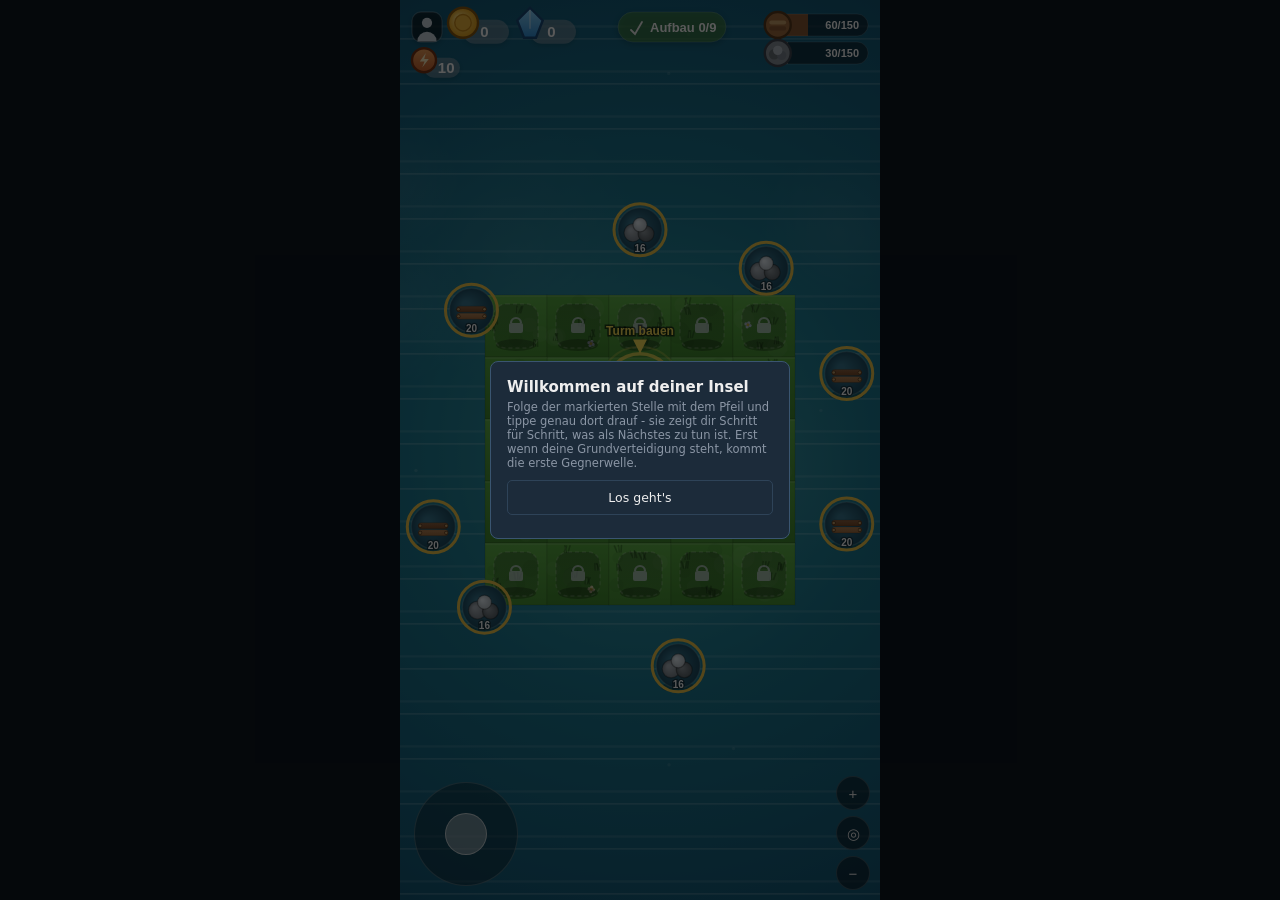
==== commit dd4eaffc: "Spieler-HP mit echtem Risiko, Hafen-Steg-Struktur ab Level 7 - Spieler hat jetzt HP (60): Gegner in " ====
--- a/inselraub-prototyp/index.html
+++ b/inselraub-prototyp/index.html
@@ -127,9 +127,11 @@
 
 // ================= Zustand =================
 
-const SAVE_KEY = "basis_raster_proto_v11";
+const SAVE_KEY = "basis_raster_proto_v12";
 const TUTORIAL_START_UNLOCK = 8; // das ganze 3x3-Feld um die Base ist von Anfang an frei
 const MIN_WAVE_GAP = 30; // Sekunden Mindestabstand zwischen zwei Wellen
+const PLAYER_MAX_HP = 60;
+const HAFEN_UNLOCK_LEVEL = 7;
 // Die 8 Nachbarfelder: 4 gerade (Turm-Plaetze im Tutorial), 4 diagonal (Mauer-Plaetze)
 const TUTORIAL_TOWER_IDX = [1,3,4,6];
 const TUTORIAL_WALL_IDX  = [0,2,5,7];
@@ -161,7 +163,7 @@
     npc: { reparaturCount: 0, angreifer: [], training: null },
     repairJob: null,
     nextWaveComposition: null,
-    player: { x:0, y:0, backpack:{holz:0,stein:0}, moveTarget:null }
+    player: { x:0, y:0, backpack:{holz:0,stein:0}, moveTarget:null, hp:PLAYER_MAX_HP, invulnCd:0 }
   };
 }
 let state = load();
@@ -597,8 +599,15 @@
   }
 }
 
+const PLAYER_AGGRO_RADIUS = 90; // Gegner in dieser Naehe lassen kurz von ihrem Weg ab und greifen den Spieler an
+const PLAYER_COMBAT_RADIUS = 10;
+const PLAYER_INVULN_TIME = 1.5; // Sekunden Schonfrist nach einem K.o., damit man nicht sofort wieder erwischt wird
+
 function updateWave(dt){
   if(!state.tutorialDone) return;
+
+  const pl = state.player;
+  if(pl.invulnCd>0) pl.invulnCd = Math.max(0, pl.invulnCd-dt);
 
   if(enemies.length===0){
     // Wachturm rollt die naechste Zusammensetzung vorab aus, damit man sich
@@ -630,10 +639,13 @@
     const blockingBuilding = (slot && slot.building && slot.building.hp>0) ? slot.building : null;
 
     let target;
-    // Aktive Angreifer stehen an der Base und fangen Laeufer ab, sobald sie
-    // in ihre Reichweite kommen - unabhaengig vom Wegpunkt, den der Laeufer
-    // gerade ansteuert.
-    if(e.typeKey==="laeufer" && activeAngreiferCount()>0 &&
+    // Kommt der Spieler einem Gegner zu nahe, laesst der kurz von seinem Weg
+    // ab und greift ihn an - der Pfad selbst (pathIndex) bleibt dabei
+    // unveraendert, sobald der Spieler wieder ausser Reichweite ist, geht's
+    // exakt da weiter, wo der Gegner stehengeblieben ist.
+    if(pl.invulnCd<=0 && Math.hypot(pl.x-e.x,pl.y-e.y)<=PLAYER_AGGRO_RADIUS){
+      target = {x:pl.x,y:pl.y,r:PLAYER_COMBAT_RADIUS,isPlayer:true};
+    } else if(e.typeKey==="laeufer" && activeAngreiferCount()>0 &&
        Math.hypot(e.x,e.y) <= ANGREIFER_STATS.range){
       target = {x:0,y:0,r:24,isAngreifer:true};
     } else if(isBaseCell){
@@ -674,6 +686,19 @@
           }
         } else if(target.isAngreifer){
           damageRandomAngreifer(e.dmg);
+        } else if(target.isPlayer){
+          pl.hp = Math.max(0, pl.hp-e.dmg);
+          if(pl.hp<=0){
+            // K.o.: der komplette Rucksack-Inhalt geht verloren (echtes Risiko
+            // beim Sammeln waehrend einer Welle), Respawn an der Base mit
+            // kurzer Unverwundbarkeit statt sofortigem erneuten Treffer.
+            pl.backpack.holz = 0; pl.backpack.stein = 0;
+            pl.x = 0; pl.y = 0;
+            pl.hp = PLAYER_MAX_HP;
+            pl.invulnCd = PLAYER_INVULN_TIME;
+            pl.moveTarget = null;
+            knockoutFx = { startedAt: performance.now() };
+          }
         } else {
           target.slot.building.hp = Math.max(0, target.slot.building.hp-e.dmg);
           if(target.slot.building.hp<=0) e.pathIndex++; // Weg ist jetzt frei -> weiter Richtung Base
@@ -999,6 +1024,54 @@
   ctx.textAlign="left";
 }
 
+// ================= Hafen (Steg mit Bootsplaetzen, ab HAFEN_UNLOCK_LEVEL) =================
+// Struktur/Optik erstmal fertig - was Boot 1 konkret tut, ist noch offen
+// und wird erst gebaut, wenn das feststeht (kein Sammel-Loop ohne echte
+// Funktion dahinter).
+
+const HAFEN_BERTH_SIZE = CELL*3;   // Platz fuer ein 3x3-Boot
+const HAFEN_GAP = CELL*0.55;       // Steg-Stueck zwischen den beiden Plaetzen
+
+function hafenLayout(gridSize){
+  const x0 = -gridHalfExtent(gridSize); // linke Kante der Insel
+  const berthW = HAFEN_BERTH_SIZE, berthH = HAFEN_BERTH_SIZE;
+  const totalH = berthH*2 + HAFEN_GAP;
+  const topY = -totalH/2;
+  return {
+    walkway: { x: x0-CELL, y: -CELL*0.35, w: CELL, h: CELL*0.7 },
+    berthA: { x: x0-berthW, y: topY, w: berthW, h: berthH, locked:false },
+    berthB: { x: x0-berthW, y: topY+berthH+HAFEN_GAP, w: berthW, h: berthH, locked:true }
+  };
+}
+
+function drawHafen(gridSize){
+  if(state.basisLevel < HAFEN_UNLOCK_LEVEL) return;
+  const L = hafenLayout(gridSize);
+
+  drawRoundRect(L.walkway.x, L.walkway.y, L.walkway.w, L.walkway.h, 2, "#8a6a3f");
+
+  [L.berthA, L.berthB].forEach(b=>{
+    drawShadow(b.x+b.w/2, b.y+b.h+4, b.w*0.45, 6);
+    drawRoundRect(b.x, b.y, b.w, b.h, 6, b.locked ? "#5c5646" : "#8a6a3f");
+    ctx.strokeStyle = "rgba(0,0,0,0.28)"; ctx.lineWidth = 2;
+    ctx.beginPath(); if(ctx.roundRect) ctx.roundRect(b.x,b.y,b.w,b.h,6); ctx.stroke();
+    // Planken-Linien quer zum Steg
+    ctx.strokeStyle = "rgba(0,0,0,0.15)"; ctx.lineWidth = 1.5;
+    for(let i=1;i<6;i++){
+      const ly = b.y + (b.h/6)*i;
+      ctx.beginPath(); ctx.moveTo(b.x+4, ly); ctx.lineTo(b.x+b.w-4, ly); ctx.stroke();
+    }
+    if(b.locked){
+      ctx.fillStyle = "rgba(0,0,0,0.4)"; ctx.fillRect(b.x,b.y,b.w,b.h);
+      ctx.font = "18px sans-serif"; ctx.textAlign = "center";
+      ctx.fillText("🔒", b.x+b.w/2, b.y+b.h/2-2);
+      ctx.fillStyle = "#eee"; ctx.font = "600 10px sans-serif";
+      ctx.fillText("später", b.x+b.w/2, b.y+b.h/2+16);
+      ctx.textAlign = "left";
+    }
+  });
+}
+
 function drawGrassTile(x,y,c,r){
   const checker = (c+r)%2===0;
   const grad = ctx.createLinearGradient(x,y-CELL/2,x,y+CELL/2);
@@ -1110,6 +1183,10 @@
     ctx.beginPath(); ctx.moveTo(x,y); ctx.lineTo(pl.moveTarget.x,pl.moveTarget.y); ctx.stroke();
     ctx.setLineDash([]);
   }
+
+  ctx.save();
+  // Kurzes Blinken waehrend der Unverwundbarkeit nach einem K.o.
+  if(pl.invulnCd>0) ctx.globalAlpha = (Math.floor(performance.now()/120)%2===0) ? 0.4 : 1;
 
   drawShadow(x,y+13,10,4);
   // Rucksack (hinter dem Koerper), Fuellstand als kleiner Ring
@@ -1150,6 +1227,11 @@
   ctx.fillStyle = fillRatio>=1 ? "#e04a4a" : "#fff";
   ctx.fillText(capLabel, x, y-24);
   ctx.textAlign = "left";
+
+  ctx.restore();
+  // HP-Leiste (ausserhalb des Blink-Alpha, damit sie auch waehrend der
+  // Unverwundbarkeit klar lesbar bleibt)
+  drawHpBar(x, y-38, pl.hp, PLAYER_MAX_HP, 24);
 }
 
 function drawDepositFx(){
@@ -1167,6 +1249,23 @@
   ctx.strokeText(label, 0, -40-rise);
   ctx.fillStyle = "#fff";
   ctx.fillText(label, 0, -40-rise);
+  ctx.restore();
+}
+
+function drawKnockoutFx(){
+  if(!knockoutFx) return;
+  const elapsed = performance.now()-knockoutFx.startedAt;
+  if(elapsed>=KNOCKOUT_FX_DURATION){ knockoutFx = null; return; }
+  const t = elapsed/KNOCKOUT_FX_DURATION;
+  const rise = t*30, alpha = 1-t;
+  ctx.save();
+  ctx.globalAlpha = alpha;
+  ctx.font = "bold 12px system-ui, sans-serif";
+  ctx.textAlign = "center";
+  ctx.strokeStyle = "rgba(0,0,0,0.7)"; ctx.lineWidth = 3;
+  ctx.strokeText("K.o.! Rucksack verloren", 0, -46-rise);
+  ctx.fillStyle = "#ff6a6a";
+  ctx.fillText("K.o.! Rucksack verloren", 0, -46-rise);
   ctx.restore();
 }
 
@@ -1898,6 +1997,8 @@
   list.forEach(([c,r])=>{ const p=cellCenter(c,r,gridSize); drawGrassTile(p.x,p.y,c,r); });
   { const p = cellCenter(centerOf(gridSize),centerOf(gridSize),gridSize); drawGrassTile(p.x,p.y,0,0); }
 
+  drawHafen(gridSize);
+
   list.forEach(([c,r])=>{
     const p = cellCenter(c,r,gridSize);
     const slot = state.cellsByCoord[c+","+r] || {unlocked:false,building:null};
@@ -1923,6 +2024,7 @@
   drawRepairIndicator(gridSize);
   drawPlayerSprite();
   drawDepositFx();
+  drawKnockoutFx();
 
   projectiles.forEach(drawProjectile);
   enemies.forEach(drawEnemy);
@@ -2044,6 +2146,10 @@
 // darum nicht in state/save, sondern nur lokal fuers Rendern.
 let depositFx = null;
 const DEPOSIT_FX_DURATION = 900;
+
+// Effekt beim K.o. des Spielers, ebenfalls rein visuell.
+let knockoutFx = null;
+const KNOCKOUT_FX_DURATION = 1400;
 
 function updatePlayer(dt){
   const pl = state.player;
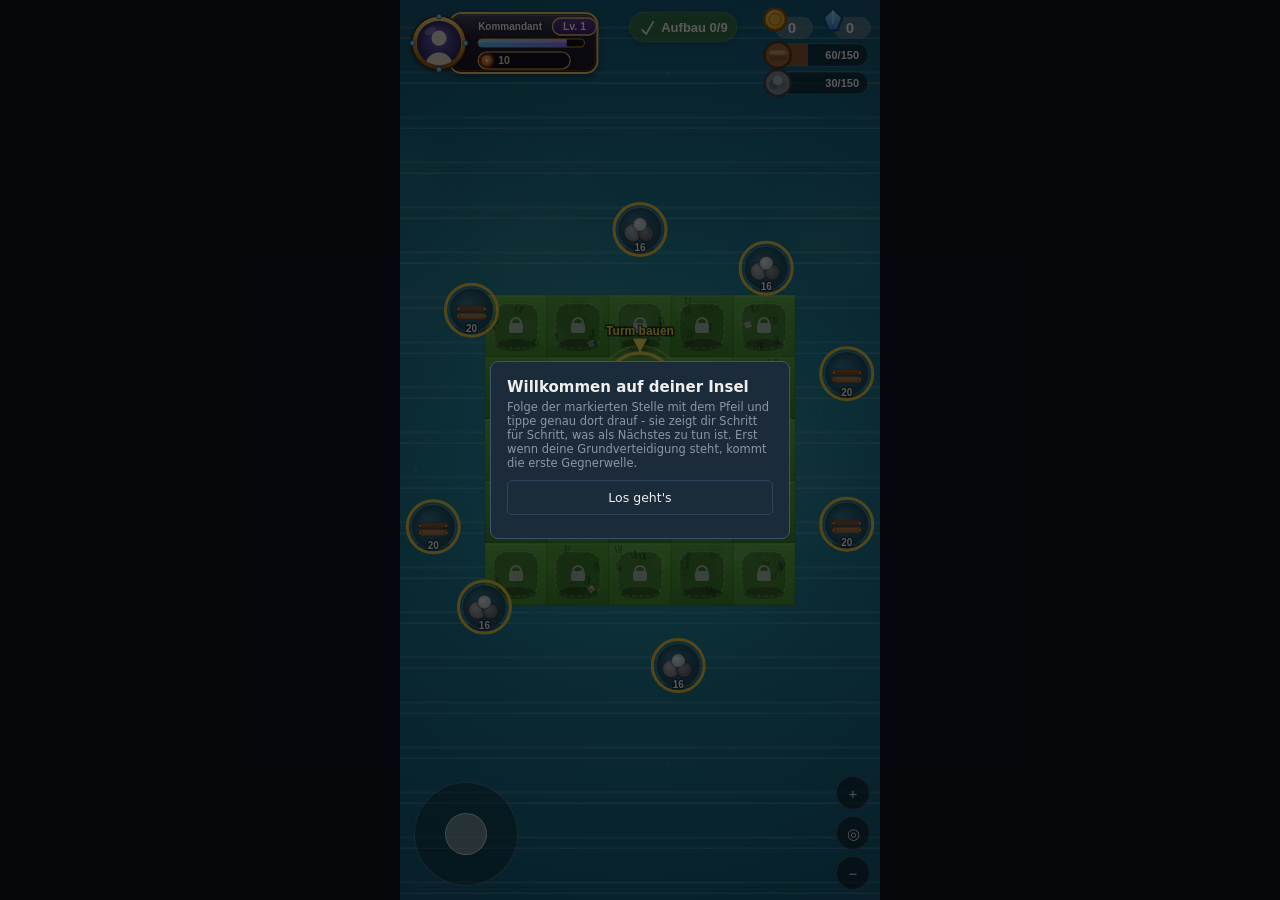
==== commit 0cf4be77: "Profil-HUD im Anime-Fantasy-RPG-Stil (Sword x Staff-Anordnung) - Neuer Profilblock oben links, exakt" ====
--- a/inselraub-prototyp/index.html
+++ b/inselraub-prototyp/index.html
@@ -127,7 +127,7 @@
 
 // ================= Zustand =================
 
-const SAVE_KEY = "basis_raster_proto_v12";
+const SAVE_KEY = "basis_raster_proto_v13";
 const TUTORIAL_START_UNLOCK = 8; // das ganze 3x3-Feld um die Base ist von Anfang an frei
 const MIN_WAVE_GAP = 30; // Sekunden Mindestabstand zwischen zwei Wellen
 const PLAYER_MAX_HP = 60;
@@ -151,6 +151,7 @@
 
 function defaultState(){
   return {
+    playerName: "Kommandant",
     resources: { holz: 60, stein: 30, gems: 0, coins: 0 },
     basisLevel: 1,
     baseHp: 100,
@@ -280,6 +281,17 @@
 };
 
 function basisUpgradeCost(level){ return { holz: Math.round(45*Math.pow(1.55,level-1)), stein: Math.round(45*Math.pow(1.55,level-1)) }; }
+
+// Es gibt (noch) kein eigenes EXP-System - die "EXP-Leiste" im Profilblock
+// zeigt darum ehrlich den echten Fortschritt zum naechsten Basis-Level,
+// statt eine erfundene Zahl ohne Bedeutung dahinter zu zeigen.
+function levelProgressRatio(){
+  const cost = basisUpgradeCost(state.basisLevel);
+  const need = cost.holz+cost.stein;
+  if(need<=0) return 0;
+  const have = Math.min(state.resources.holz,cost.holz)+Math.min(state.resources.stein,cost.stein);
+  return have/need;
+}
 
 // ================= Basis-Level: schaltet Felder frei, laesst das Raster wachsen =================
 
@@ -1803,16 +1815,99 @@
   ctx.textBaseline="alphabetic";
 }
 
-function drawProfileSquare(x,y,s){
+// ================= Anime-Fantasy-Profilblock (Sword x Staff-Anordnung) =================
+// Profilbild -> Name -> Level -> EXP-Leiste -> Kraft. Portrait ist bewusst
+// ein hochwertig wirkender Platzhalter (Farbverlauf + Goldrahmen), da echte
+// Charakter-Illustrationen ohne Bildgenerierung nicht moeglich sind.
+
+function drawFantasyPanel(x,y,w,h,r){
   ctx.save();
-  ctx.shadowColor="rgba(0,0,0,0.35)"; ctx.shadowBlur=5; ctx.shadowOffsetY=2;
-  drawRoundRect(x,y,s,s,9,"rgba(10,16,22,0.6)");
+  ctx.shadowColor="rgba(0,0,0,0.45)"; ctx.shadowBlur=8; ctx.shadowOffsetY=3;
+  const bgGrad = ctx.createLinearGradient(x,y,x,y+h);
+  bgGrad.addColorStop(0,"rgba(50,34,60,0.85)");
+  bgGrad.addColorStop(1,"rgba(26,17,36,0.88)");
+  drawRoundRect(x,y,w,h,r,bgGrad);
   ctx.restore();
-  ctx.strokeStyle="rgba(255,255,255,0.2)"; ctx.lineWidth=1.3;
-  ctx.beginPath(); if(ctx.roundRect) ctx.roundRect(x,y,s,s,9); ctx.stroke();
-  ctx.fillStyle="#c9d4de";
-  ctx.beginPath(); ctx.arc(x+s/2,y+s*0.36,s*0.17,0,Math.PI*2); ctx.fill();
-  ctx.beginPath(); ctx.arc(x+s/2,y+s*0.98,s*0.32,Math.PI,0); ctx.fill();
+  ctx.strokeStyle="#f4cf6e"; ctx.lineWidth=2;
+  ctx.beginPath(); if(ctx.roundRect) ctx.roundRect(x+1,y+1,w-2,h-2,r); ctx.stroke();
+  ctx.strokeStyle="rgba(110,64,18,0.85)"; ctx.lineWidth=1;
+  ctx.beginPath(); if(ctx.roundRect) ctx.roundRect(x+3.5,y+3.5,w-7,h-7,Math.max(2,r-2)); ctx.stroke();
+  ctx.save();
+  ctx.beginPath(); if(ctx.roundRect) ctx.roundRect(x+2,y+2,w-4,h*0.42,r); ctx.clip();
+  const shine = ctx.createLinearGradient(x,y,x,y+h*0.42);
+  shine.addColorStop(0,"rgba(255,255,255,0.16)"); shine.addColorStop(1,"rgba(255,255,255,0)");
+  ctx.fillStyle=shine; ctx.fillRect(x,y,w,h*0.42);
+  ctx.restore();
+}
+
+function drawAvatarPortrait(cx,cy,r){
+  const ringGrad = ctx.createLinearGradient(cx,cy-r,cx,cy+r);
+  ringGrad.addColorStop(0,"#fbe28a"); ringGrad.addColorStop(0.5,"#d79a2c"); ringGrad.addColorStop(1,"#8a5a16");
+  ctx.save();
+  ctx.shadowColor="rgba(0,0,0,0.5)"; ctx.shadowBlur=6; ctx.shadowOffsetY=2;
+  ctx.beginPath(); ctx.arc(cx,cy,r,0,Math.PI*2); ctx.fillStyle=ringGrad; ctx.fill();
+  ctx.restore();
+  ctx.strokeStyle="rgba(70,40,10,0.9)"; ctx.lineWidth=1.4; ctx.stroke();
+
+  const innerR = r*0.82;
+  ctx.save();
+  ctx.beginPath(); ctx.arc(cx,cy,innerR,0,Math.PI*2); ctx.clip();
+  const bg = ctx.createRadialGradient(cx,cy-innerR*0.3,innerR*0.1,cx,cy,innerR*1.1);
+  bg.addColorStop(0,"#6a5ec9"); bg.addColorStop(1,"#2c2354");
+  ctx.fillStyle=bg; ctx.fillRect(cx-innerR,cy-innerR,innerR*2,innerR*2);
+  ctx.fillStyle="rgba(255,240,220,0.92)";
+  ctx.beginPath(); ctx.arc(cx,cy-innerR*0.22,innerR*0.34,0,Math.PI*2); ctx.fill();
+  ctx.beginPath(); ctx.arc(cx,cy+innerR*1.05,innerR*0.62,Math.PI,0); ctx.fill();
+  ctx.fillStyle="rgba(255,255,255,0.25)";
+  ctx.beginPath(); ctx.ellipse(cx-innerR*0.4,cy-innerR*0.55,innerR*0.28,innerR*0.16,-0.5,0,Math.PI*2); ctx.fill();
+  ctx.restore();
+
+  [[0,-1],[0,1],[-1,0],[1,0]].forEach(([dx,dy])=>{
+    ctx.beginPath(); ctx.arc(cx+dx*r*0.98,cy+dy*r*0.98,2.6,0,Math.PI*2);
+    ctx.fillStyle="#7fd8ff"; ctx.fill();
+    ctx.strokeStyle="#1a4a7a"; ctx.lineWidth=0.8; ctx.stroke();
+  });
+}
+
+function drawLevelBadge(x,y,level){
+  const w=44,h=17;
+  ctx.save();
+  ctx.shadowColor="rgba(0,0,0,0.4)"; ctx.shadowBlur=3; ctx.shadowOffsetY=1;
+  const grad = ctx.createLinearGradient(x,y,x,y+h);
+  grad.addColorStop(0,"#5a3fa0"); grad.addColorStop(1,"#3a2570");
+  drawRoundRect(x,y,w,h,h/2,grad);
+  ctx.restore();
+  ctx.strokeStyle="#f4cf6e"; ctx.lineWidth=1.3;
+  ctx.beginPath(); if(ctx.roundRect) ctx.roundRect(x,y,w,h,h/2); ctx.stroke();
+  ctx.fillStyle="#fff"; ctx.font="bold 10.5px sans-serif"; ctx.textAlign="center"; ctx.textBaseline="middle";
+  ctx.fillText("Lv. "+level, x+w/2, y+h/2+1);
+  ctx.textAlign="left"; ctx.textBaseline="alphabetic";
+}
+
+function drawExpBar(x,y,w,h,ratio){
+  drawRoundRect(x,y,w,h,h/2,"rgba(10,8,18,0.75)");
+  ctx.strokeStyle="#c9922f"; ctx.lineWidth=1.1;
+  ctx.beginPath(); if(ctx.roundRect) ctx.roundRect(x,y,w,h,h/2); ctx.stroke();
+  const rr = Math.max(0,Math.min(1,ratio));
+  if(rr>0.01){
+    ctx.save();
+    ctx.beginPath(); if(ctx.roundRect) ctx.roundRect(x,y,w,h,h/2); ctx.clip();
+    const fillGrad = ctx.createLinearGradient(x,y,x+w,y);
+    fillGrad.addColorStop(0,"#5ec9ff"); fillGrad.addColorStop(1,"#9a6bff");
+    ctx.fillStyle=fillGrad; ctx.fillRect(x,y,w*rr,h);
+    ctx.fillStyle="rgba(255,255,255,0.35)"; ctx.fillRect(x,y,w*rr,h*0.45);
+    ctx.restore();
+  }
+}
+
+function drawKraftPill(x,y,w,h,value){
+  drawRoundRect(x,y,w,h,h/2,"rgba(20,14,30,0.78)");
+  ctx.strokeStyle="#f4cf6e"; ctx.lineWidth=1.1;
+  ctx.beginPath(); if(ctx.roundRect) ctx.roundRect(x,y,w,h,h/2); ctx.stroke();
+  ctx.save(); ctx.translate(x+h/2,y+h/2); drawKraftIcon(h*0.38); ctx.restore();
+  ctx.fillStyle="#ffe9b8"; ctx.font="bold 10.5px sans-serif"; ctx.textAlign="left"; ctx.textBaseline="middle";
+  ctx.fillText(value, x+h+3, y+h/2+1);
+  ctx.textAlign="left"; ctx.textBaseline="alphabetic";
 }
 
 // Icon liegt bewusst ueber der Leiste (ragt oben drueber raus), statt
@@ -1924,24 +2019,49 @@
   ctx.fillStyle="rgba(8,14,20,0.0)";
   const barY = 12;
 
-  // Links: Profil, Coin, Gems in einer Reihe - direkt darunter, unter dem
-  // Profil, die Kraft-Leiste.
-  const s = 30, iconR = 15, pillW = 46, pillH = 24, gap = 6;
-  drawProfileSquare(12, barY, s);
-  let leftEnd = 12+s+gap;
-  leftEnd = drawOverlapResourceChip(leftEnd, barY-2, iconR, pillW, pillH, ()=>drawCoinIcon(iconR), state.resources.coins) + gap;
-  leftEnd = drawOverlapResourceChip(leftEnd, barY-2, iconR, pillW, pillH, ()=>drawGemIcon(iconR), state.resources.gems);
-
-  const row2Y = barY+s+8;
-  drawOverlapResourceChip(12, row2Y, 12, 36, 20, ()=>drawKraftIcon(12), computeKraft());
-
-  // Rechts: Holz- und Stein-Leiste uebereinander, die sich wie in Clash of
-  // Clans mit dem Fuellstand zur Lagerkapazitaet fuellen.
+  // Profilblock oben links: Profilbild -> Name -> Level -> EXP-Leiste ->
+  // Kraft, in dieser Reihenfolge/Anordnung (Sword x Staff-Referenz).
+  const avatarR = 27, avatarCx = 12+avatarR, avatarCy = barY+avatarR+4;
+  const panelX = avatarCx+avatarR*0.35, panelY = barY, panelW = 150, panelH = avatarR*2+8;
+  drawFantasyPanel(panelX, panelY, panelW, panelH, 12);
+  drawAvatarPortrait(avatarCx, avatarCy, avatarR);
+
+  const textX = panelX+avatarR*1.1;
+  const badgeX = panelX+panelW-46;
+  const nameMaxW = badgeX-textX-6;
+  ctx.textAlign="left"; ctx.textBaseline="middle";
+  ctx.shadowColor="rgba(0,0,0,0.6)"; ctx.shadowBlur=3;
+  ctx.fillStyle="#fff";
+  let nameSize=13, name=state.playerName;
+  ctx.font="bold "+nameSize+"px sans-serif";
+  while(nameSize>10 && ctx.measureText(name).width>nameMaxW){ nameSize--; ctx.font="bold "+nameSize+"px sans-serif"; }
+  while(ctx.measureText(name).width>nameMaxW && name.length>1){ name = name.slice(0,-1); ctx.font="bold "+nameSize+"px sans-serif"; }
+  if(name!==state.playerName) name = name.replace(/.$/,"…");
+  ctx.fillText(name, textX, panelY+15);
+  ctx.shadowBlur=0; ctx.textBaseline="alphabetic";
+  drawLevelBadge(badgeX, panelY+6, state.basisLevel);
+
+  drawExpBar(textX, panelY+27, panelX+panelW-14-textX, 8, levelProgressRatio());
+  drawKraftPill(textX, panelY+40, 92, 17, computeKraft());
+
+  let leftEnd = panelX+panelW;
+
+  // Rechts: Waehrungen/Rohstoffe gebuendelt, damit der Profilblock links
+  // nicht mit Muenzen/Edelsteinen um Platz konkurrieren muss.
+  const iconR = 11, pillW = 38, pillH = 22, gap = 6;
+  const currencyRowW = pillW*2+gap+iconR*2;
+  const currencyX = W-currencyRowW-12;
+  drawOverlapResourceChip(currencyX, barY-2, iconR, pillW, pillH, ()=>drawCoinIcon(iconR), state.resources.coins);
+  drawOverlapResourceChip(currencyX+iconR*2+pillW-2, barY-2, iconR, pillW, pillH, ()=>drawGemIcon(iconR), state.resources.gems);
+
+  // Holz- und Stein-Leiste uebereinander, die sich wie in Clash of Clans mit
+  // dem Fuellstand zur Lagerkapazitaet fuellen.
   const barW = 100, barH = 22, barGap = 6;
   const rightX = W-barW-12;
+  const resRowY = barY+pillH+10;
   const cap = storageCap();
-  drawStorageBar(rightX, barY+2, barW, barH, state.resources.holz, cap, 13, drawLogIcon, "#8a5a34", state.resources.holz+"/"+cap);
-  drawStorageBar(rightX, barY+2+barH+barGap, barW, barH, state.resources.stein, cap, 13, drawStoneIcon, "#6a7278", state.resources.stein+"/"+cap);
+  drawStorageBar(rightX, resRowY, barW, barH, state.resources.holz, cap, 13, drawLogIcon, "#8a5a34", state.resources.holz+"/"+cap);
+  drawStorageBar(rightX, resRowY+barH+barGap, barW, barH, state.resources.stein, cap, 13, drawStoneIcon, "#6a7278", state.resources.stein+"/"+cap);
 
   // Mitte: Wellen-Status, zentriert in der Luecke zwischen linker und
   // rechter Gruppe (nicht stur auf der Bildschirmmitte). Wird die Luecke
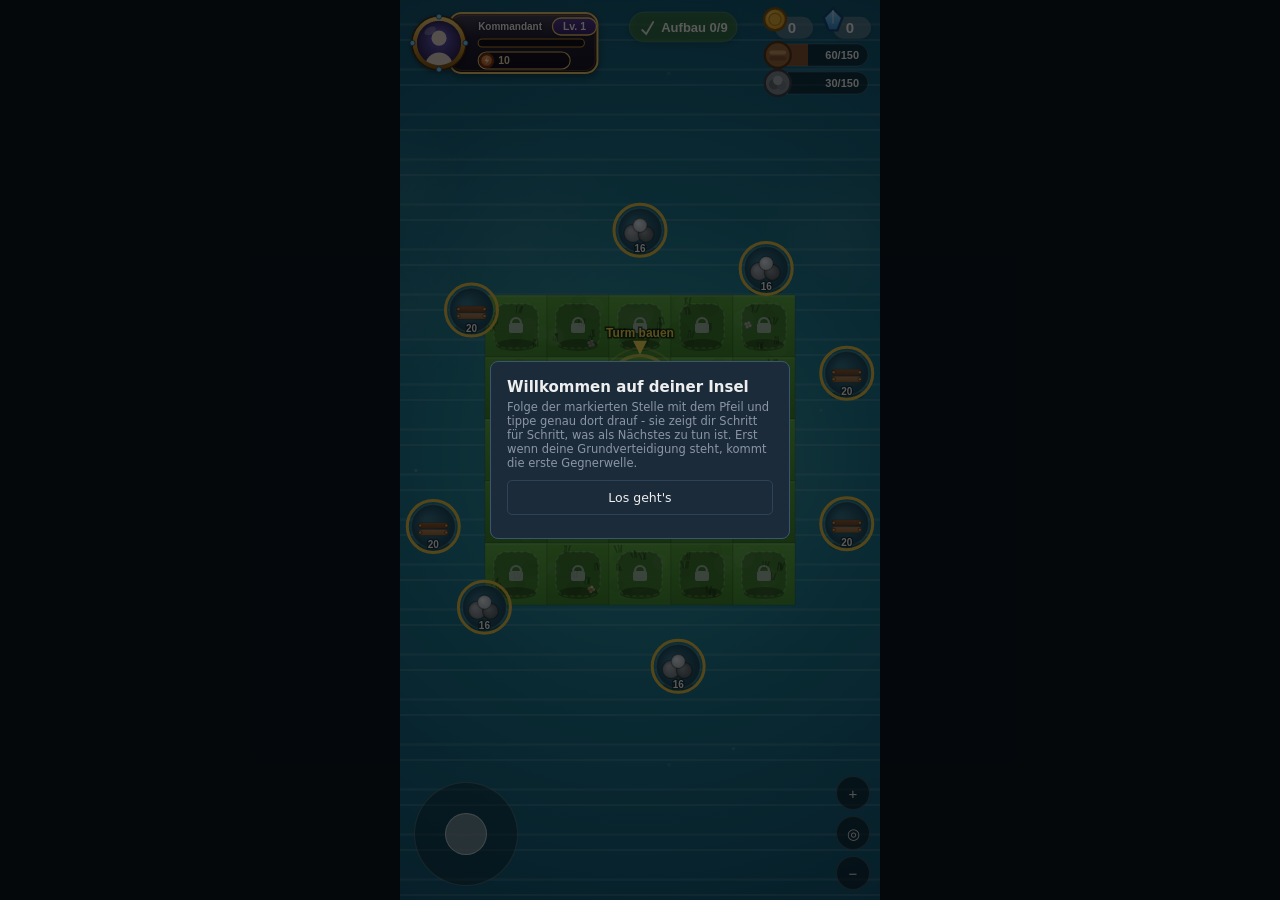
==== commit 175c9ca8: "Echtes Spieler-Level/EXP-System (Wellen + Verbessern), separat von Basis-Level - Neuer eigenstaendig" ====
--- a/inselraub-prototyp/index.html
+++ b/inselraub-prototyp/index.html
@@ -127,7 +127,7 @@
 
 // ================= Zustand =================
 
-const SAVE_KEY = "basis_raster_proto_v13";
+const SAVE_KEY = "basis_raster_proto_v14";
 const TUTORIAL_START_UNLOCK = 8; // das ganze 3x3-Feld um die Base ist von Anfang an frei
 const MIN_WAVE_GAP = 30; // Sekunden Mindestabstand zwischen zwei Wellen
 const PLAYER_MAX_HP = 60;
@@ -152,6 +152,8 @@
 function defaultState(){
   return {
     playerName: "Kommandant",
+    playerLevel: 1,
+    playerXp: 0,
     resources: { holz: 60, stein: 30, gems: 0, coins: 0 },
     basisLevel: 1,
     baseHp: 100,
@@ -282,15 +284,25 @@
 
 function basisUpgradeCost(level){ return { holz: Math.round(45*Math.pow(1.55,level-1)), stein: Math.round(45*Math.pow(1.55,level-1)) }; }
 
-// Es gibt (noch) kein eigenes EXP-System - die "EXP-Leiste" im Profilblock
-// zeigt darum ehrlich den echten Fortschritt zum naechsten Basis-Level,
-// statt eine erfundene Zahl ohne Bedeutung dahinter zu zeigen.
-function levelProgressRatio(){
-  const cost = basisUpgradeCost(state.basisLevel);
-  const need = cost.holz+cost.stein;
-  if(need<=0) return 0;
-  const have = Math.min(state.resources.holz,cost.holz)+Math.min(state.resources.stein,cost.stein);
-  return have/need;
+// ================= Spieler-Level/EXP - eigenstaendig von Basis-Level =================
+// Kommt aus zwei echten Quellen: Wellen ueberstehen und irgendwas verbessern
+// (Basis-Level oder Gebaeude-Level) - keine Deko-Zahl ohne Bedeutung.
+
+function xpForLevel(level){ return Math.round(60*Math.pow(1.22,level-1)); }
+function waveXpReward(){ return 18+state.basisLevel*5; }
+function basisUpgradeXp(newLevel){ return 25+newLevel*8; }
+function buildingUpgradeXp(newLevel){ return 6+newLevel*3; }
+
+function addPlayerXp(amount){
+  state.playerXp += amount;
+  let leveledUp = false;
+  while(state.playerXp >= xpForLevel(state.playerLevel)){
+    state.playerXp -= xpForLevel(state.playerLevel);
+    state.playerLevel++;
+    leveledUp = true;
+  }
+  if(leveledUp) playerLevelUpFx = { level: state.playerLevel, startedAt: performance.now() };
+  save();
 }
 
 // ================= Basis-Level: schaltet Felder frei, laesst das Raster wachsen =================
@@ -332,6 +344,7 @@
     }
   }
   applyUnlocksForCurrentLevel();
+  addPlayerXp(basisUpgradeXp(state.basisLevel));
   save();
   return true;
 }
@@ -792,6 +805,7 @@
     state.resources.holz = Math.min(cap, state.resources.holz+loot.holz);
     state.resources.stein = Math.min(cap, state.resources.stein+loot.stein);
     waveActive = false;
+    addPlayerXp(waveXpReward());
     save();
   }
 }
@@ -2015,6 +2029,23 @@
   ctx.closePath(); ctx.fill();
 }
 
+function drawPlayerLevelUpFx(cx,y){
+  if(!playerLevelUpFx) return;
+  const elapsed = performance.now()-playerLevelUpFx.startedAt;
+  if(elapsed>=LEVELUP_FX_DURATION){ playerLevelUpFx = null; return; }
+  const t = elapsed/LEVELUP_FX_DURATION;
+  const rise = t*14, alpha = t<0.15 ? t/0.15 : 1-((t-0.15)/0.85);
+  ctx.save();
+  ctx.globalAlpha = Math.max(0,alpha);
+  ctx.font = "bold 13px sans-serif"; ctx.textAlign = "center";
+  ctx.strokeStyle = "rgba(0,0,0,0.7)"; ctx.lineWidth = 3;
+  const label = "Level Up! Lv. "+playerLevelUpFx.level;
+  ctx.strokeText(label, cx, y+8-rise);
+  ctx.fillStyle = "#ffe27a";
+  ctx.fillText(label, cx, y+8-rise);
+  ctx.restore();
+}
+
 function drawInGameHud(){
   ctx.fillStyle="rgba(8,14,20,0.0)";
   const barY = 12;
@@ -2039,10 +2070,12 @@
   if(name!==state.playerName) name = name.replace(/.$/,"…");
   ctx.fillText(name, textX, panelY+15);
   ctx.shadowBlur=0; ctx.textBaseline="alphabetic";
-  drawLevelBadge(badgeX, panelY+6, state.basisLevel);
-
-  drawExpBar(textX, panelY+27, panelX+panelW-14-textX, 8, levelProgressRatio());
+  drawLevelBadge(badgeX, panelY+6, state.playerLevel);
+
+  const xpRatio = state.playerXp/xpForLevel(state.playerLevel);
+  drawExpBar(textX, panelY+27, panelX+panelW-14-textX, 8, xpRatio);
   drawKraftPill(textX, panelY+40, 92, 17, computeKraft());
+  drawPlayerLevelUpFx(avatarCx, panelY+panelH);
 
   let leftEnd = panelX+panelW;
 
@@ -2270,6 +2303,11 @@
 // Effekt beim K.o. des Spielers, ebenfalls rein visuell.
 let knockoutFx = null;
 const KNOCKOUT_FX_DURATION = 1400;
+
+// Effekt beim Spieler-Level-Up, ebenfalls rein visuell (state.playerLevel
+// selbst ist schon aktuell, das hier ist nur das kurze Aufblitzen im HUD).
+let playerLevelUpFx = null;
+const LEVELUP_FX_DURATION = 1600;
 
 function updatePlayer(dt){
   const pl = state.player;
@@ -2394,7 +2432,11 @@
       ? `<span>Verbessern auf Level ${b.level+1}<small>Erst ab Basis-Level ${b.level+1} möglich</small></span>`
       : `<span>Verbessern auf Level ${b.level+1}<small>Repariert dabei auch komplett</small></span><b>${formatCost(cost)}</b>`;
     upOpt.addEventListener("click", ()=>{
-      if(!isDestroyed && !atLevelCap && canAfford(cost)){ payCost(cost); b.level++; b.hp = maxHpFor(b.type,b.level); save(); document.body.removeChild(overlay); render(); }
+      if(!isDestroyed && !atLevelCap && canAfford(cost)){
+        payCost(cost); b.level++; b.hp = maxHpFor(b.type,b.level);
+        addPlayerXp(buildingUpgradeXp(b.level));
+        save(); document.body.removeChild(overlay); render();
+      }
     });
     box.appendChild(upOpt);
 
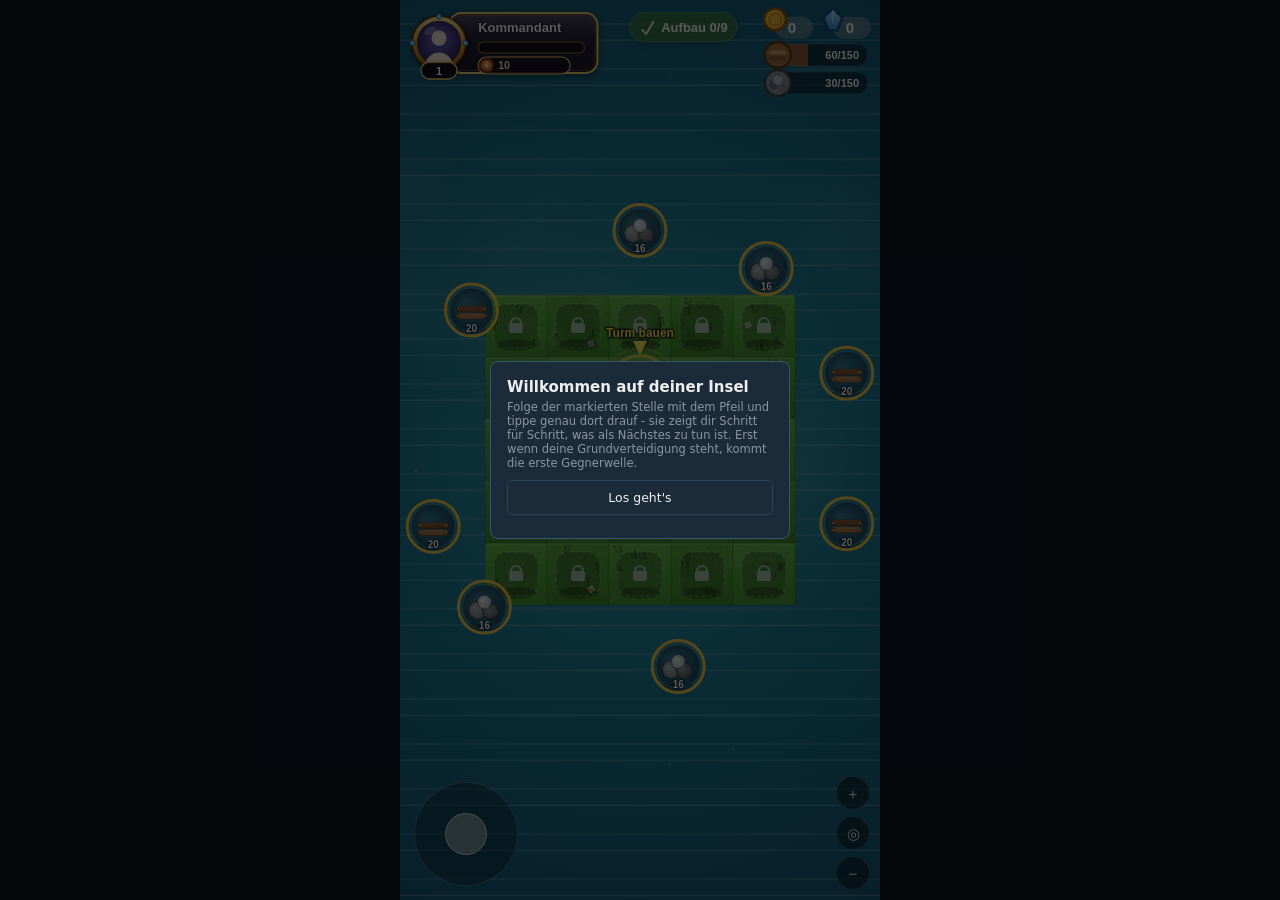
==== commit 47fc4bf4: "HUD-Feinschliff nach Referenzbild: Level-Chip an den Avatar, Exp-Leiste gelb Nutzer hat einen echten" ====
--- a/inselraub-prototyp/index.html
+++ b/inselraub-prototyp/index.html
@@ -1883,33 +1883,42 @@
   });
 }
 
-function drawLevelBadge(x,y,level){
-  const w=44,h=17;
+// Level-Chip haengt unten am Avatar-Ring, ueberlappt ihn leicht - genau wie
+// in der Sword x Staff-Referenz, statt daneben in der Namenszeile zu sitzen.
+function drawLevelBadge(cx,y,level){
+  const w=36,h=17;
+  const x = cx-w/2;
   ctx.save();
-  ctx.shadowColor="rgba(0,0,0,0.4)"; ctx.shadowBlur=3; ctx.shadowOffsetY=1;
-  const grad = ctx.createLinearGradient(x,y,x,y+h);
-  grad.addColorStop(0,"#5a3fa0"); grad.addColorStop(1,"#3a2570");
-  drawRoundRect(x,y,w,h,h/2,grad);
+  ctx.shadowColor="rgba(0,0,0,0.5)"; ctx.shadowBlur=3; ctx.shadowOffsetY=1;
+  drawRoundRect(x,y,w,h,h/2,"rgba(12,10,20,0.92)");
   ctx.restore();
   ctx.strokeStyle="#f4cf6e"; ctx.lineWidth=1.3;
   ctx.beginPath(); if(ctx.roundRect) ctx.roundRect(x,y,w,h,h/2); ctx.stroke();
-  ctx.fillStyle="#fff"; ctx.font="bold 10.5px sans-serif"; ctx.textAlign="center"; ctx.textBaseline="middle";
-  ctx.fillText("Lv. "+level, x+w/2, y+h/2+1);
+  ctx.fillStyle="#fff"; ctx.font="bold 11px sans-serif"; ctx.textAlign="center"; ctx.textBaseline="middle";
+  ctx.fillText(level, cx, y+h/2+1);
   ctx.textAlign="left"; ctx.textBaseline="alphabetic";
+}
+
+// Grosse Zahlen (Kraft kann mit vielen Gebaeuden/NPCs schnell vierstellig
+// werden) als 16K/1.2M statt einer langen Ziffernkette, wie im Referenzbild.
+function formatCompactNumber(v){
+  if(v>=1000000) return (v/1000000).toFixed(v%1000000===0?0:1)+"M";
+  if(v>=1000) return (v/1000).toFixed(v%1000===0?0:1)+"K";
+  return String(v);
 }
 
 function drawExpBar(x,y,w,h,ratio){
   drawRoundRect(x,y,w,h,h/2,"rgba(10,8,18,0.75)");
-  ctx.strokeStyle="#c9922f"; ctx.lineWidth=1.1;
+  ctx.strokeStyle="#8a6a1f"; ctx.lineWidth=1.2;
   ctx.beginPath(); if(ctx.roundRect) ctx.roundRect(x,y,w,h,h/2); ctx.stroke();
   const rr = Math.max(0,Math.min(1,ratio));
   if(rr>0.01){
     ctx.save();
     ctx.beginPath(); if(ctx.roundRect) ctx.roundRect(x,y,w,h,h/2); ctx.clip();
     const fillGrad = ctx.createLinearGradient(x,y,x+w,y);
-    fillGrad.addColorStop(0,"#5ec9ff"); fillGrad.addColorStop(1,"#9a6bff");
+    fillGrad.addColorStop(0,"#c7e83a"); fillGrad.addColorStop(1,"#e8f26a");
     ctx.fillStyle=fillGrad; ctx.fillRect(x,y,w*rr,h);
-    ctx.fillStyle="rgba(255,255,255,0.35)"; ctx.fillRect(x,y,w*rr,h*0.45);
+    ctx.fillStyle="rgba(255,255,255,0.4)"; ctx.fillRect(x,y,w*rr,h*0.4);
     ctx.restore();
   }
 }
@@ -1920,7 +1929,7 @@
   ctx.beginPath(); if(ctx.roundRect) ctx.roundRect(x,y,w,h,h/2); ctx.stroke();
   ctx.save(); ctx.translate(x+h/2,y+h/2); drawKraftIcon(h*0.38); ctx.restore();
   ctx.fillStyle="#ffe9b8"; ctx.font="bold 10.5px sans-serif"; ctx.textAlign="left"; ctx.textBaseline="middle";
-  ctx.fillText(value, x+h+3, y+h/2+1);
+  ctx.fillText(formatCompactNumber(value), x+h+3, y+h/2+1);
   ctx.textAlign="left"; ctx.textBaseline="alphabetic";
 }
 
@@ -2056,10 +2065,12 @@
   const panelX = avatarCx+avatarR*0.35, panelY = barY, panelW = 150, panelH = avatarR*2+8;
   drawFantasyPanel(panelX, panelY, panelW, panelH, 12);
   drawAvatarPortrait(avatarCx, avatarCy, avatarR);
+  // Level-Chip haengt unten am Avatar, statt in der Namenszeile Platz
+  // wegzunehmen - so wie in der Referenz.
+  drawLevelBadge(avatarCx, avatarCy+avatarR-8, state.playerLevel);
 
   const textX = panelX+avatarR*1.1;
-  const badgeX = panelX+panelW-46;
-  const nameMaxW = badgeX-textX-6;
+  const nameMaxW = panelX+panelW-14-textX;
   ctx.textAlign="left"; ctx.textBaseline="middle";
   ctx.shadowColor="rgba(0,0,0,0.6)"; ctx.shadowBlur=3;
   ctx.fillStyle="#fff";
@@ -2068,13 +2079,12 @@
   while(nameSize>10 && ctx.measureText(name).width>nameMaxW){ nameSize--; ctx.font="bold "+nameSize+"px sans-serif"; }
   while(ctx.measureText(name).width>nameMaxW && name.length>1){ name = name.slice(0,-1); ctx.font="bold "+nameSize+"px sans-serif"; }
   if(name!==state.playerName) name = name.replace(/.$/,"…");
-  ctx.fillText(name, textX, panelY+15);
+  ctx.fillText(name, textX, panelY+16);
   ctx.shadowBlur=0; ctx.textBaseline="alphabetic";
-  drawLevelBadge(badgeX, panelY+6, state.playerLevel);
 
   const xpRatio = state.playerXp/xpForLevel(state.playerLevel);
-  drawExpBar(textX, panelY+27, panelX+panelW-14-textX, 8, xpRatio);
-  drawKraftPill(textX, panelY+40, 92, 17, computeKraft());
+  drawExpBar(textX, panelY+30, panelX+panelW-14-textX, 11, xpRatio);
+  drawKraftPill(textX, panelY+45, 92, 17, computeKraft());
   drawPlayerLevelUpFx(avatarCx, panelY+panelH);
 
   let leftEnd = panelX+panelW;
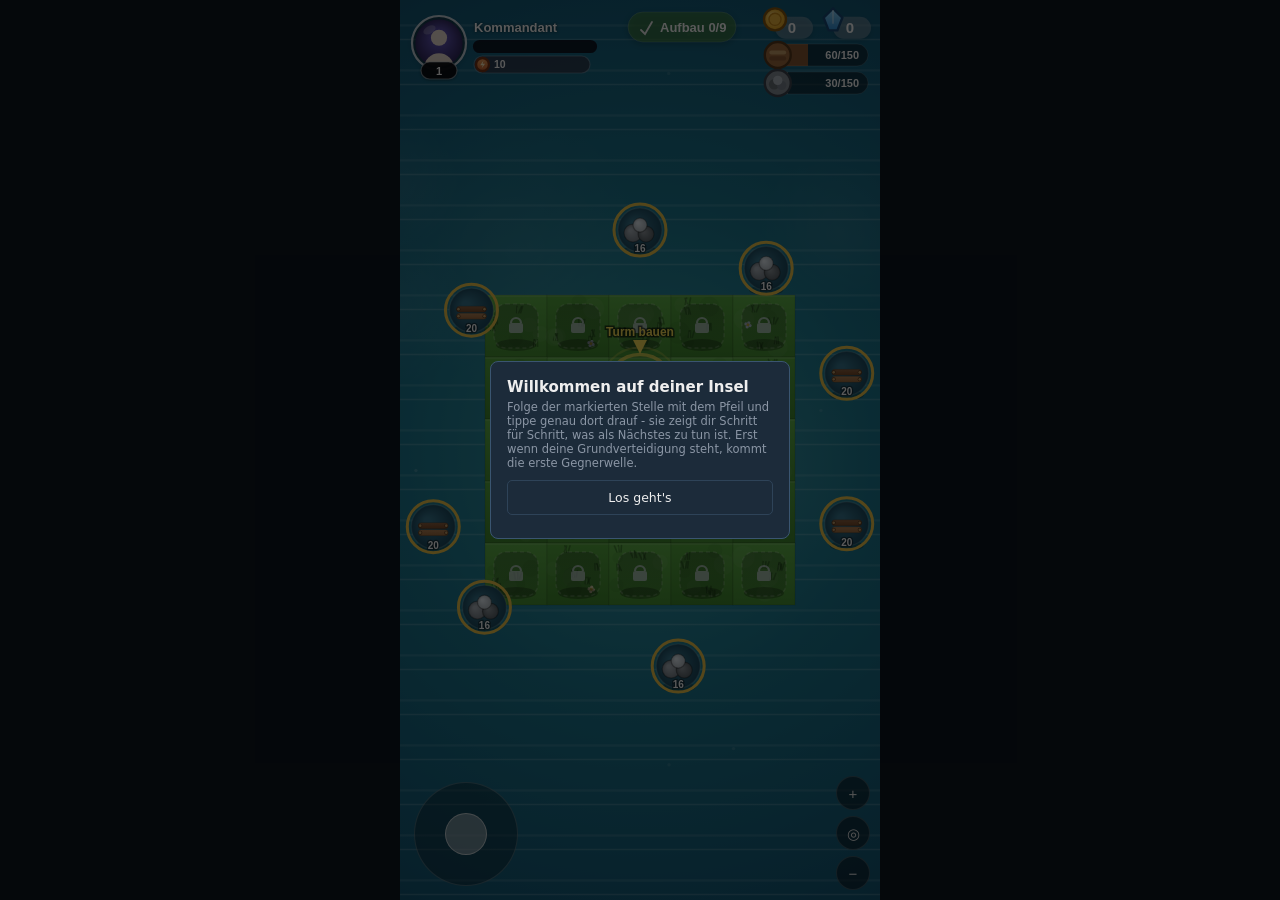
==== commit e60c90b3: "HUD 1:1 an Referenzfoto: kein Gold-Panel, dunkle Chips, duenner Avatar-Ring Nutzer wollte eine exakt" ====
--- a/inselraub-prototyp/index.html
+++ b/inselraub-prototyp/index.html
@@ -1829,41 +1829,21 @@
   ctx.textBaseline="alphabetic";
 }
 
-// ================= Anime-Fantasy-Profilblock (Sword x Staff-Anordnung) =================
-// Profilbild -> Name -> Level -> EXP-Leiste -> Kraft. Portrait ist bewusst
-// ein hochwertig wirkender Platzhalter (Farbverlauf + Goldrahmen), da echte
-// Charakter-Illustrationen ohne Bildgenerierung nicht moeglich sind.
-
-function drawFantasyPanel(x,y,w,h,r){
+// ================= Profilblock (1:1 an Sword x Staff-Referenzfoto) =================
+// Profilbild -> Name -> Level -> EXP-Leiste -> Kraft, alle Elemente floaten
+// einzeln direkt auf dem Spielhintergrund - KEIN umschliessendes Panel,
+// genau wie im Referenzfoto (kein Gold-Rahmen drumherum).
+
+// Duenner heller Ring statt dickem Gold-Rahmen - so wie im Referenzfoto,
+// kein Fantasy-Schmuck am Avatar selbst.
+function drawAvatarPortrait(cx,cy,r){
   ctx.save();
-  ctx.shadowColor="rgba(0,0,0,0.45)"; ctx.shadowBlur=8; ctx.shadowOffsetY=3;
-  const bgGrad = ctx.createLinearGradient(x,y,x,y+h);
-  bgGrad.addColorStop(0,"rgba(50,34,60,0.85)");
-  bgGrad.addColorStop(1,"rgba(26,17,36,0.88)");
-  drawRoundRect(x,y,w,h,r,bgGrad);
+  ctx.shadowColor="rgba(0,0,0,0.45)"; ctx.shadowBlur=5; ctx.shadowOffsetY=2;
+  ctx.beginPath(); ctx.arc(cx,cy,r,0,Math.PI*2); ctx.fillStyle="rgba(20,26,34,0.4)"; ctx.fill();
   ctx.restore();
-  ctx.strokeStyle="#f4cf6e"; ctx.lineWidth=2;
-  ctx.beginPath(); if(ctx.roundRect) ctx.roundRect(x+1,y+1,w-2,h-2,r); ctx.stroke();
-  ctx.strokeStyle="rgba(110,64,18,0.85)"; ctx.lineWidth=1;
-  ctx.beginPath(); if(ctx.roundRect) ctx.roundRect(x+3.5,y+3.5,w-7,h-7,Math.max(2,r-2)); ctx.stroke();
-  ctx.save();
-  ctx.beginPath(); if(ctx.roundRect) ctx.roundRect(x+2,y+2,w-4,h*0.42,r); ctx.clip();
-  const shine = ctx.createLinearGradient(x,y,x,y+h*0.42);
-  shine.addColorStop(0,"rgba(255,255,255,0.16)"); shine.addColorStop(1,"rgba(255,255,255,0)");
-  ctx.fillStyle=shine; ctx.fillRect(x,y,w,h*0.42);
-  ctx.restore();
-}
-
-function drawAvatarPortrait(cx,cy,r){
-  const ringGrad = ctx.createLinearGradient(cx,cy-r,cx,cy+r);
-  ringGrad.addColorStop(0,"#fbe28a"); ringGrad.addColorStop(0.5,"#d79a2c"); ringGrad.addColorStop(1,"#8a5a16");
-  ctx.save();
-  ctx.shadowColor="rgba(0,0,0,0.5)"; ctx.shadowBlur=6; ctx.shadowOffsetY=2;
-  ctx.beginPath(); ctx.arc(cx,cy,r,0,Math.PI*2); ctx.fillStyle=ringGrad; ctx.fill();
-  ctx.restore();
-  ctx.strokeStyle="rgba(70,40,10,0.9)"; ctx.lineWidth=1.4; ctx.stroke();
-
-  const innerR = r*0.82;
+  ctx.strokeStyle="rgba(230,236,242,0.85)"; ctx.lineWidth=2.2; ctx.stroke();
+
+  const innerR = r*0.88;
   ctx.save();
   ctx.beginPath(); ctx.arc(cx,cy,innerR,0,Math.PI*2); ctx.clip();
   const bg = ctx.createRadialGradient(cx,cy-innerR*0.3,innerR*0.1,cx,cy,innerR*1.1);
@@ -1872,27 +1852,21 @@
   ctx.fillStyle="rgba(255,240,220,0.92)";
   ctx.beginPath(); ctx.arc(cx,cy-innerR*0.22,innerR*0.34,0,Math.PI*2); ctx.fill();
   ctx.beginPath(); ctx.arc(cx,cy+innerR*1.05,innerR*0.62,Math.PI,0); ctx.fill();
-  ctx.fillStyle="rgba(255,255,255,0.25)";
+  ctx.fillStyle="rgba(255,255,255,0.22)";
   ctx.beginPath(); ctx.ellipse(cx-innerR*0.4,cy-innerR*0.55,innerR*0.28,innerR*0.16,-0.5,0,Math.PI*2); ctx.fill();
   ctx.restore();
-
-  [[0,-1],[0,1],[-1,0],[1,0]].forEach(([dx,dy])=>{
-    ctx.beginPath(); ctx.arc(cx+dx*r*0.98,cy+dy*r*0.98,2.6,0,Math.PI*2);
-    ctx.fillStyle="#7fd8ff"; ctx.fill();
-    ctx.strokeStyle="#1a4a7a"; ctx.lineWidth=0.8; ctx.stroke();
-  });
-}
-
-// Level-Chip haengt unten am Avatar-Ring, ueberlappt ihn leicht - genau wie
-// in der Sword x Staff-Referenz, statt daneben in der Namenszeile zu sitzen.
+}
+
+// Level-Chip haengt unten am Avatar-Ring, ueberlappt ihn leicht - dunkler
+// Chip mit duennem hellem Rand, genau wie im Referenzfoto (kein Gold).
 function drawLevelBadge(cx,y,level){
   const w=36,h=17;
   const x = cx-w/2;
   ctx.save();
   ctx.shadowColor="rgba(0,0,0,0.5)"; ctx.shadowBlur=3; ctx.shadowOffsetY=1;
-  drawRoundRect(x,y,w,h,h/2,"rgba(12,10,20,0.92)");
+  drawRoundRect(x,y,w,h,h/2,"rgba(10,13,18,0.95)");
   ctx.restore();
-  ctx.strokeStyle="#f4cf6e"; ctx.lineWidth=1.3;
+  ctx.strokeStyle="rgba(210,218,226,0.5)"; ctx.lineWidth=1.2;
   ctx.beginPath(); if(ctx.roundRect) ctx.roundRect(x,y,w,h,h/2); ctx.stroke();
   ctx.fillStyle="#fff"; ctx.font="bold 11px sans-serif"; ctx.textAlign="center"; ctx.textBaseline="middle";
   ctx.fillText(level, cx, y+h/2+1);
@@ -1908,27 +1882,26 @@
 }
 
 function drawExpBar(x,y,w,h,ratio){
-  drawRoundRect(x,y,w,h,h/2,"rgba(10,8,18,0.75)");
-  ctx.strokeStyle="#8a6a1f"; ctx.lineWidth=1.2;
+  drawRoundRect(x,y,w,h,h/2,"rgba(12,17,26,0.9)");
+  ctx.strokeStyle="#0e1826"; ctx.lineWidth=2.2;
   ctx.beginPath(); if(ctx.roundRect) ctx.roundRect(x,y,w,h,h/2); ctx.stroke();
   const rr = Math.max(0,Math.min(1,ratio));
   if(rr>0.01){
     ctx.save();
-    ctx.beginPath(); if(ctx.roundRect) ctx.roundRect(x,y,w,h,h/2); ctx.clip();
-    const fillGrad = ctx.createLinearGradient(x,y,x+w,y);
-    fillGrad.addColorStop(0,"#c7e83a"); fillGrad.addColorStop(1,"#e8f26a");
+    ctx.beginPath(); if(ctx.roundRect) ctx.roundRect(x+1.5,y+1.5,w*rr-3,h-3,(h-3)/2); ctx.clip();
+    const fillGrad = ctx.createLinearGradient(x,y,x,y+h);
+    fillGrad.addColorStop(0,"#eef27a"); fillGrad.addColorStop(1,"#c7d936");
     ctx.fillStyle=fillGrad; ctx.fillRect(x,y,w*rr,h);
-    ctx.fillStyle="rgba(255,255,255,0.4)"; ctx.fillRect(x,y,w*rr,h*0.4);
     ctx.restore();
   }
 }
 
 function drawKraftPill(x,y,w,h,value){
-  drawRoundRect(x,y,w,h,h/2,"rgba(20,14,30,0.78)");
-  ctx.strokeStyle="#f4cf6e"; ctx.lineWidth=1.1;
+  drawRoundRect(x,y,w,h,h/2,"rgba(45,60,80,0.88)");
+  ctx.strokeStyle="rgba(140,160,180,0.5)"; ctx.lineWidth=1.2;
   ctx.beginPath(); if(ctx.roundRect) ctx.roundRect(x,y,w,h,h/2); ctx.stroke();
   ctx.save(); ctx.translate(x+h/2,y+h/2); drawKraftIcon(h*0.38); ctx.restore();
-  ctx.fillStyle="#ffe9b8"; ctx.font="bold 10.5px sans-serif"; ctx.textAlign="left"; ctx.textBaseline="middle";
+  ctx.fillStyle="#fff"; ctx.font="bold 10.5px sans-serif"; ctx.textAlign="left"; ctx.textBaseline="middle";
   ctx.fillText(formatCompactNumber(value), x+h+3, y+h/2+1);
   ctx.textAlign="left"; ctx.textBaseline="alphabetic";
 }
@@ -2060,34 +2033,34 @@
   const barY = 12;
 
   // Profilblock oben links: Profilbild -> Name -> Level -> EXP-Leiste ->
-  // Kraft, in dieser Reihenfolge/Anordnung (Sword x Staff-Referenz).
+  // Kraft. Alle Elemente floaten einzeln direkt auf dem Hintergrund, kein
+  // umschliessendes Panel - 1:1 an der Sword x Staff-Referenz.
   const avatarR = 27, avatarCx = 12+avatarR, avatarCy = barY+avatarR+4;
-  const panelX = avatarCx+avatarR*0.35, panelY = barY, panelW = 150, panelH = avatarR*2+8;
-  drawFantasyPanel(panelX, panelY, panelW, panelH, 12);
   drawAvatarPortrait(avatarCx, avatarCy, avatarR);
   // Level-Chip haengt unten am Avatar, statt in der Namenszeile Platz
   // wegzunehmen - so wie in der Referenz.
   drawLevelBadge(avatarCx, avatarCy+avatarR-8, state.playerLevel);
 
-  const textX = panelX+avatarR*1.1;
-  const nameMaxW = panelX+panelW-14-textX;
+  const textX = avatarCx+avatarR+8;
+  const colRight = textX+122;
+  const nameMaxW = colRight-textX;
   ctx.textAlign="left"; ctx.textBaseline="middle";
-  ctx.shadowColor="rgba(0,0,0,0.6)"; ctx.shadowBlur=3;
+  ctx.shadowColor="rgba(0,0,0,0.7)"; ctx.shadowBlur=3;
   ctx.fillStyle="#fff";
   let nameSize=13, name=state.playerName;
   ctx.font="bold "+nameSize+"px sans-serif";
   while(nameSize>10 && ctx.measureText(name).width>nameMaxW){ nameSize--; ctx.font="bold "+nameSize+"px sans-serif"; }
   while(ctx.measureText(name).width>nameMaxW && name.length>1){ name = name.slice(0,-1); ctx.font="bold "+nameSize+"px sans-serif"; }
   if(name!==state.playerName) name = name.replace(/.$/,"…");
-  ctx.fillText(name, textX, panelY+16);
+  ctx.fillText(name, textX, avatarCy-avatarR*0.55);
   ctx.shadowBlur=0; ctx.textBaseline="alphabetic";
 
   const xpRatio = state.playerXp/xpForLevel(state.playerLevel);
-  drawExpBar(textX, panelY+30, panelX+panelW-14-textX, 11, xpRatio);
-  drawKraftPill(textX, panelY+45, 92, 17, computeKraft());
-  drawPlayerLevelUpFx(avatarCx, panelY+panelH);
-
-  let leftEnd = panelX+panelW;
+  drawExpBar(textX, avatarCy-2, colRight-textX, 11, xpRatio);
+  drawKraftPill(textX, avatarCy+13, colRight-textX-6, 17, computeKraft());
+  drawPlayerLevelUpFx(avatarCx, avatarCy+avatarR+22);
+
+  let leftEnd = colRight;
 
   // Rechts: Waehrungen/Rohstoffe gebuendelt, damit der Profilblock links
   // nicht mit Muenzen/Edelsteinen um Platz konkurrieren muss.
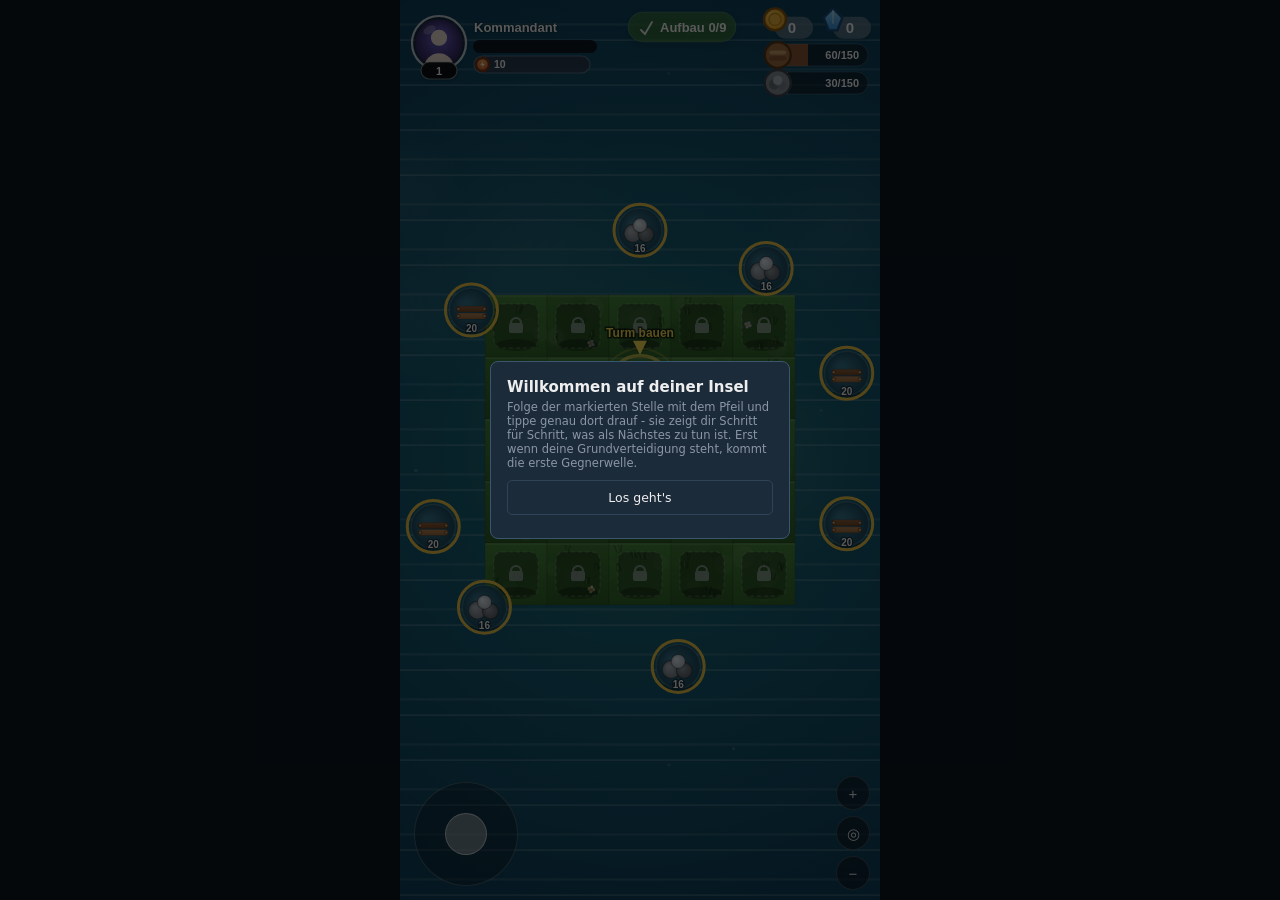
==== commit 77938388: "Visuelle Ueberarbeitung: gedeckte Farbpalette statt Candy-Look Erster grosser Durchgang, um das Spie" ====
--- a/inselraub-prototyp/index.html
+++ b/inselraub-prototyp/index.html
@@ -995,13 +995,14 @@
 }
 
 function drawWater(){
-  // Tiefenverlauf: helles Tuerkis nahe der Insel, dunkles Blau am Rand
+  // Tiefenverlauf: gedecktes Stahlblau/Tuerkis statt heller Candy-Farben -
+  // wirkt ruhiger und ernster statt wie ein Kinderspiel-Pool.
   const grad = ctx.createRadialGradient(0,0,WATER_RADIUS*0.12, 0,0,WATER_RADIUS*1.2);
-  grad.addColorStop(0,    "#2f96a8");
-  grad.addColorStop(0.22, "#1d7a92");
-  grad.addColorStop(0.5,  "#155f7d");
-  grad.addColorStop(0.78, "#0e4460");
-  grad.addColorStop(1,    "#082c40");
+  grad.addColorStop(0,    "#1f6e7c");
+  grad.addColorStop(0.22, "#155a72");
+  grad.addColorStop(0.5,  "#0f4560");
+  grad.addColorStop(0.78, "#0a3048");
+  grad.addColorStop(1,    "#051c2c");
   ctx.fillStyle = grad;
   ctx.fillRect(-4000,-4000,8000,8000);
 
@@ -1099,10 +1100,12 @@
 }
 
 function drawGrassTile(x,y,c,r){
+  // Gedecktes Waldgruen statt hellem Candy-Gruen - wirkt weniger nach
+  // Kinder-App und mehr nach ernsthafter Strategie-/RPG-Insel.
   const checker = (c+r)%2===0;
   const grad = ctx.createLinearGradient(x,y-CELL/2,x,y+CELL/2);
-  if(checker){ grad.addColorStop(0,"#63b84b"); grad.addColorStop(1,"#4a9636"); }
-  else { grad.addColorStop(0,"#5aad42"); grad.addColorStop(1,"#438c30"); }
+  if(checker){ grad.addColorStop(0,"#4a8a3f"); grad.addColorStop(1,"#356b2c"); }
+  else { grad.addColorStop(0,"#437f38"); grad.addColorStop(1,"#2f6226"); }
   ctx.fillStyle = grad;
   ctx.fillRect(x-CELL/2, y-CELL/2, CELL, CELL);
 
@@ -1152,11 +1155,11 @@
 function drawPlusButton(x,y){
   drawShadow(x,y+16,20,6);
   const grad = ctx.createLinearGradient(x,y-22,x,y+22);
-  grad.addColorStop(0,"rgba(255,255,255,0.22)"); grad.addColorStop(1,"rgba(255,255,255,0.08)");
-  drawRoundRect(x-22,y-22,44,44,12,grad);
-  ctx.strokeStyle="rgba(255,255,255,0.4)"; ctx.lineWidth=1.5;
-  ctx.beginPath(); if(ctx.roundRect) ctx.roundRect(x-22,y-22,44,44,12); ctx.stroke();
-  ctx.strokeStyle="#eafff0"; ctx.lineWidth=3.2; ctx.lineCap="round";
+  grad.addColorStop(0,"rgba(255,255,255,0.16)"); grad.addColorStop(1,"rgba(0,0,0,0.12)");
+  drawRoundRect(x-22,y-22,44,44,8,grad);
+  ctx.strokeStyle="rgba(255,255,255,0.32)"; ctx.lineWidth=1.5;
+  ctx.beginPath(); if(ctx.roundRect) ctx.roundRect(x-22,y-22,44,44,8); ctx.stroke();
+  ctx.strokeStyle="rgba(230,255,235,0.9)"; ctx.lineWidth=3; ctx.lineCap="round";
   ctx.beginPath(); ctx.moveTo(x-8,y); ctx.lineTo(x+8,y); ctx.moveTo(x,y-8); ctx.lineTo(x,y+8); ctx.stroke();
   ctx.lineCap="butt";
 }
@@ -1164,14 +1167,14 @@
 function drawLockedButton(x,y){
   drawShadow(x,y+16,20,6);
   const grad = ctx.createLinearGradient(x,y-22,x,y+22);
-  grad.addColorStop(0,"rgba(20,30,25,0.30)"); grad.addColorStop(1,"rgba(20,30,25,0.15)");
-  drawRoundRect(x-22,y-22,44,44,12,grad);
-  ctx.strokeStyle="rgba(255,255,255,0.18)"; ctx.lineWidth=1.5; ctx.setLineDash([4,3]);
-  ctx.beginPath(); if(ctx.roundRect) ctx.roundRect(x-22,y-22,44,44,12); ctx.stroke();
+  grad.addColorStop(0,"rgba(10,16,14,0.38)"); grad.addColorStop(1,"rgba(10,16,14,0.2)");
+  drawRoundRect(x-22,y-22,44,44,8,grad);
+  ctx.strokeStyle="rgba(255,255,255,0.14)"; ctx.lineWidth=1.5; ctx.setLineDash([4,3]);
+  ctx.beginPath(); if(ctx.roundRect) ctx.roundRect(x-22,y-22,44,44,8); ctx.stroke();
   ctx.setLineDash([]);
-  ctx.strokeStyle="rgba(220,228,238,0.65)"; ctx.lineWidth=2.2;
+  ctx.strokeStyle="rgba(200,208,218,0.55)"; ctx.lineWidth=2.2;
   ctx.beginPath(); ctx.arc(x,y-3,5,Math.PI,0); ctx.stroke();
-  drawRoundRect(x-7,y-3,14,10,2,"rgba(220,228,238,0.65)");
+  drawRoundRect(x-7,y-3,14,10,2,"rgba(200,208,218,0.55)");
 }
 
 function drawLevelPips(x,y,level){
@@ -1228,11 +1231,11 @@
   // Beine
   ctx.fillStyle="#3a3f5a";
   ctx.fillRect(x-5,y+6,4,9); ctx.fillRect(x+1,y+6,4,9);
-  // Koerper
+  // Koerper - gedecktes Stahlblau statt Comic-Hellblau
   const bodyGrad = ctx.createLinearGradient(x,y-8,x,y+8);
-  bodyGrad.addColorStop(0,"#5a8fd6"); bodyGrad.addColorStop(1,"#3f6aad");
+  bodyGrad.addColorStop(0,"#3f6699"); bodyGrad.addColorStop(1,"#2a4a73");
   drawRoundRect(x-8,y-8,16,15,4,bodyGrad);
-  ctx.strokeStyle="#2a4a7a"; ctx.lineWidth=1.3; ctx.beginPath(); if(ctx.roundRect) ctx.roundRect(x-8,y-8,16,15,4); ctx.stroke();
+  ctx.strokeStyle="#1c3350"; ctx.lineWidth=1.3; ctx.beginPath(); if(ctx.roundRect) ctx.roundRect(x-8,y-8,16,15,4); ctx.stroke();
   // Kopf
   ctx.beginPath(); ctx.arc(x,y-13,7,0,Math.PI*2);
   ctx.fillStyle="#e8b48a"; ctx.fill();
@@ -1379,12 +1382,12 @@
   ctx.fillStyle="#4a5560";
   const cz=6.5;
   [-s+2, -s+2+cz*2.2, s-cz*3.2, s-cz-2].forEach(dx=>{ ctx.fillRect(x+dx,y-s-3,cz,7); });
-  // Wach-Kuppel mit Verlauf
+  // Wach-Kuppel mit Verlauf - gedecktes Rostrot statt Comic-Rot
   const domeGrad = ctx.createRadialGradient(x-4,y-8,2,x,y-3,14);
-  domeGrad.addColorStop(0,"#e07070"); domeGrad.addColorStop(1,"#a83a3a");
+  domeGrad.addColorStop(0,"#a44a44"); domeGrad.addColorStop(1,"#6e2c28");
   ctx.beginPath(); ctx.arc(x,y-3,13,0,Math.PI*2);
   ctx.fillStyle=domeGrad; ctx.fill();
-  ctx.strokeStyle="#7a2424"; ctx.lineWidth=2; ctx.stroke();
+  ctx.strokeStyle="#421a18"; ctx.lineWidth=2; ctx.stroke();
   // Sichtschlitz
   ctx.fillStyle="rgba(20,10,10,0.5)"; drawRoundRect(x-4,y-6,8,5,2,"rgba(20,10,10,0.5)");
   ctx.beginPath(); ctx.arc(x-4,y-7,3,0,Math.PI*2);
@@ -1489,15 +1492,15 @@
   drawRoundRect(x-s,y-s,s*2,s*2,6,grad);
   ctx.strokeStyle="#9a9890"; ctx.lineWidth=2;
   ctx.beginPath(); if(ctx.roundRect) ctx.roundRect(x-s+1,y-s+1,s*2-2,s*2-2,5); ctx.stroke();
-  // Flaches Dach
-  ctx.fillStyle="#c94a4a"; ctx.fillRect(x-s-1,y-s-4,s*2+2,5);
-  ctx.strokeStyle="#7a2424"; ctx.lineWidth=1.2; ctx.strokeRect(x-s-1,y-s-4,s*2+2,5);
+  // Flaches Dach - gedecktes Rot statt Comic-Rot
+  ctx.fillStyle="#9c3d3d"; ctx.fillRect(x-s-1,y-s-4,s*2+2,5);
+  ctx.strokeStyle="#5c2222"; ctx.lineWidth=1.2; ctx.strokeRect(x-s-1,y-s-4,s*2+2,5);
   // Rotes Kreuz mit leichtem Schatten
   ctx.fillStyle="rgba(0,0,0,0.12)"; ctx.fillRect(x-2,y-11,7,17); ctx.fillRect(x-10,y-4,22,7);
-  ctx.fillStyle="#d94a4a";
+  ctx.fillStyle="#a83e3e";
   ctx.fillRect(x-3,y-13,6,16);
   ctx.fillRect(x-11,y-5,22,6);
-  ctx.strokeStyle="#8a2a2a"; ctx.lineWidth=1; ctx.strokeRect(x-3,y-13,6,16); ctx.strokeRect(x-11,y-5,22,6);
+  ctx.strokeStyle="#652424"; ctx.lineWidth=1; ctx.strokeRect(x-3,y-13,6,16); ctx.strokeRect(x-11,y-5,22,6);
   // Fenster links/rechts
   ["#bfe0ec"].forEach(col=>{
     drawRoundRect(x-19,y+2,6,7,1.5,col); ctx.strokeStyle="#9a9890"; ctx.strokeRect(x-19,y+2,6,7);
@@ -1566,8 +1569,8 @@
   drawRoundRect(x-s,y-s+6,s*2,s*2-6,5,grad);
   ctx.strokeStyle="#4a341c"; ctx.lineWidth=2;
   ctx.beginPath(); if(ctx.roundRect) ctx.roundRect(x-s+1,y-s+7,s*2-2,s*2-7,4); ctx.stroke();
-  // Gestreiftes Markisen-Dach
-  ["#d95a5a","#eaeaea"].forEach((col,i)=>{
+  // Gestreiftes Markisen-Dach - gedecktes Rot/Beige statt Comic-Zirkuszelt
+  ["#9c4a3f","#d9cfb8"].forEach((col,i)=>{
     ctx.fillStyle=col;
     for(let k=0;k<4;k++){
       if((k+i)%2===0) ctx.fillRect(x-s+k*(s/2), y-s-6, s/2, 8);
@@ -1575,7 +1578,7 @@
   });
   ctx.strokeStyle="#4a341c"; ctx.lineWidth=1; ctx.strokeRect(x-s,y-s-6,s*2,8);
   // Zickzack-Volant unter der Markise
-  ctx.fillStyle="#c94a4a";
+  ctx.fillStyle="#9c4a3f";
   for(let k=0;k<6;k++){
     ctx.beginPath(); ctx.moveTo(x-s+k*(s/3), y-s+2); ctx.lineTo(x-s+(k+0.5)*(s/3), y-s+7); ctx.lineTo(x-s+(k+1)*(s/3), y-s+2); ctx.closePath(); ctx.fill();
   }
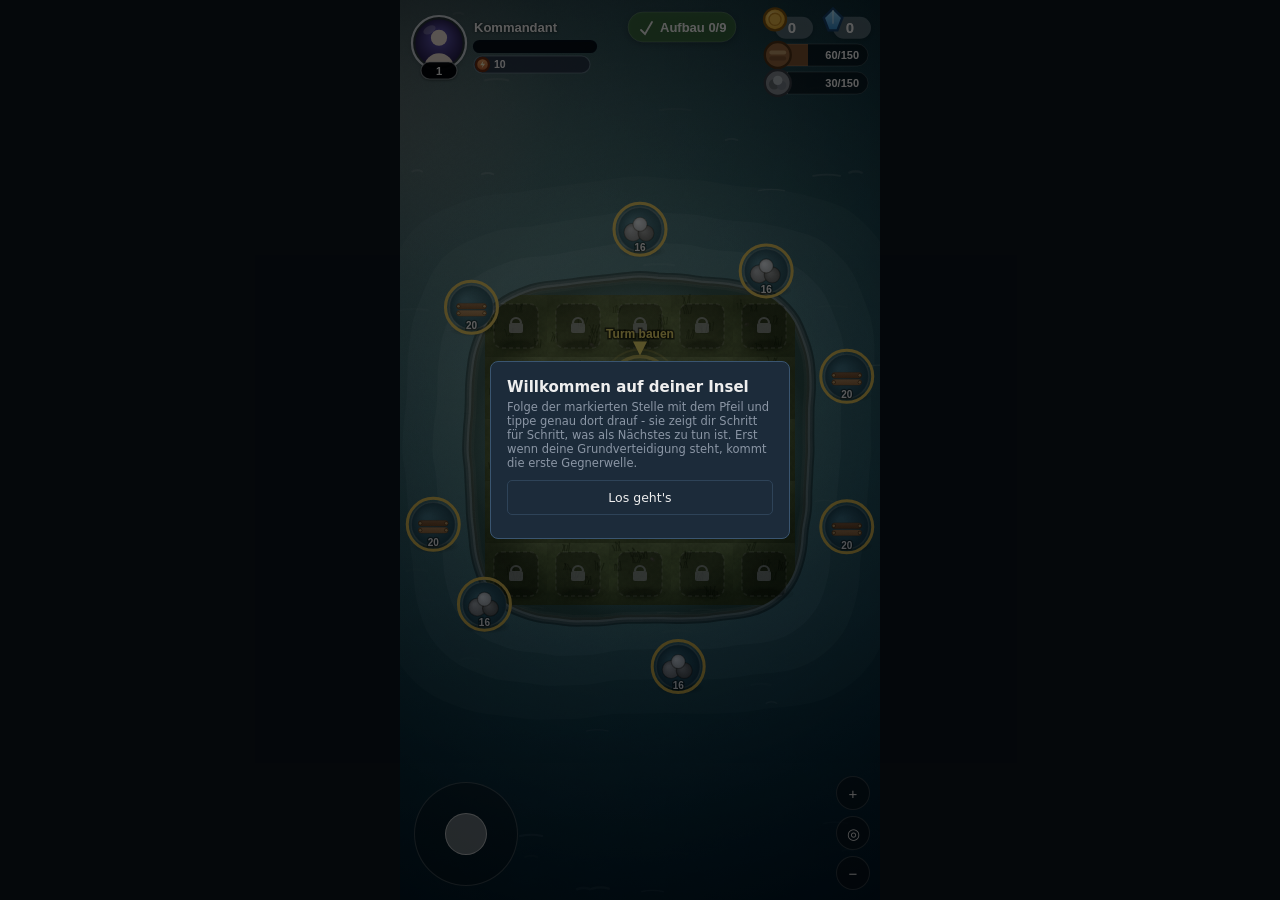
==== commit d9c721a3: "Grafik-Ueberarbeitung: prozedurale Texturen, Lichtpass, echte Kuestenlinie Der vorherige Versuch war" ====
--- a/inselraub-prototyp/index.html
+++ b/inselraub-prototyp/index.html
@@ -18,7 +18,13 @@
   }
 
   #stage { position:relative; width:100%; flex:1; min-height:0; }
-  canvas { background:#123145; display:block; touch-action:none; width:100%; height:100%; }
+  /* Color-Grading direkt auf dem Canvas: leicht entsaettigt, mehr Kontrast,
+     minimal waermer - derselbe Trick, mit dem Spiele ihren "Look" bekommen.
+     Kostet keine Rechenzeit im Zeichencode. */
+  canvas {
+    background:#0b1e28; display:block; touch-action:none; width:100%; height:100%;
+    filter: saturate(0.86) contrast(1.1) brightness(1.02);
+  }
 
   #ctrlBar { position:absolute; right:10px; bottom:10px; display:flex; flex-direction:column; gap:6px; }
   #ctrlBar button {
@@ -989,64 +995,249 @@
 }
 function hashRand(seed){ const x=Math.sin(seed*12.9898)*43758.5453; return x-Math.floor(x); }
 
+// ================= Prozedurale Texturen =================
+// Statt flacher Farbflaechen bekommen Gras/Stein/Holz/Wasser echte
+// Materialstruktur: Value-Noise (weiches Rauschen mit Interpolation, kein
+// hartes Bildrauschen) wird EINMAL beim Start in Offscreen-Canvases
+// gerendert und danach als Pattern wiederverwendet - kostet zur Laufzeit
+// also nichts. Bewusst ohne ctx.filter, weil das auf iOS-Safari lange
+// nicht unterstuetzt war.
+
+function noiseHash(x,y,seed){
+  const n = Math.sin(x*127.1+y*311.7+seed*74.7)*43758.5453;
+  return n-Math.floor(n);
+}
+
+function valueNoise(x,y,seed){
+  const xi=Math.floor(x), yi=Math.floor(y);
+  const xf=x-xi, yf=y-yi;
+  // Smoothstep, damit die Uebergaenge weich sind statt kantig
+  const sx=xf*xf*(3-2*xf), sy=yf*yf*(3-2*yf);
+  const n00=noiseHash(xi,yi,seed),   n10=noiseHash(xi+1,yi,seed);
+  const n01=noiseHash(xi,yi+1,seed), n11=noiseHash(xi+1,yi+1,seed);
+  return (n00*(1-sx)+n10*sx)*(1-sy) + (n01*(1-sx)+n11*sx)*sy;
+}
+
+// Fraktales Rauschen: mehrere Oktaven uebereinander = grobe Flecken PLUS
+// feine Koernung, so wie echte Oberflaechen aussehen.
+function fbm(x,y,seed,octaves){
+  let sum=0, amp=0.5, freq=1;
+  for(let o=0;o<octaves;o++){
+    sum += valueNoise(x*freq,y*freq,seed+o*13)*amp;
+    freq *= 2; amp *= 0.5;
+  }
+  return sum;
+}
+
+function makeTextureCanvas(size, pixelFn){
+  const cv = document.createElement("canvas");
+  cv.width = cv.height = size;
+  const c = cv.getContext("2d");
+  const img = c.createImageData(size,size);
+  for(let y=0;y<size;y++) for(let x=0;x<size;x++){
+    const px = pixelFn(x,y,size);
+    const i = (y*size+x)*4;
+    img.data[i]=px[0]; img.data[i+1]=px[1]; img.data[i+2]=px[2]; img.data[i+3]=px[3];
+  }
+  c.putImageData(img,0,0);
+  return cv;
+}
+
+const TEX = {};
+function buildTextures(){
+  const S = 128;
+
+  // Gras: gedecktes Oliv/Salbei mit groben Flecken und feiner Koernung
+  TEX.grass = ctx.createPattern(makeTextureCanvas(S,(x,y)=>{
+    const n = fbm(x/26,y/26,3.1,4);
+    const fine = valueNoise(x/2.2,y/2.2,9.7);
+    const v = n*0.78 + fine*0.22;
+    const r = 70 + v*46, g = 92 + v*54, b = 52 + v*32;
+    return [r|0, g|0, b|0, 255];
+  }), "repeat");
+
+  // Stein: grauer Fels mit dunklen Rissen
+  TEX.stone = ctx.createPattern(makeTextureCanvas(S,(x,y)=>{
+    const n = fbm(x/18,y/18,17.3,4);
+    // Risse: scharfe dunkle Linien dort, wo das Rauschen einen Grat bildet
+    const ridge = Math.abs(fbm(x/34,y/34,41.9,3)-0.5);
+    const crack = ridge<0.035 ? 0.55 : 1;
+    const v = (0.55+n*0.45)*crack;
+    const g = 118*v;
+    return [(g*1.02)|0, (g*1.04)|0, (g*1.1)|0, 255];
+  }), "repeat");
+
+  // Holz: gerichtete Maserung (in Y gestreckt), plus Aeste/Knoten
+  TEX.wood = ctx.createPattern(makeTextureCanvas(S,(x,y)=>{
+    const grain = fbm(x/7, y/44, 5.5, 3);
+    const rings = Math.sin((x*0.35 + grain*9)) * 0.5 + 0.5;
+    const v = 0.58 + grain*0.26 + rings*0.16;
+    return [(128*v)|0, (92*v)|0, (58*v)|0, 255];
+  }), "repeat");
+
+  // Wasseroberflaeche: sehr weiches Rauschen, wird spaeter nur als
+  // leichte Stoerung UEBER den Farbverlauf gelegt
+  TEX.waterNoise = ctx.createPattern(makeTextureCanvas(S,(x,y)=>{
+    const n = fbm(x/30,y/30,77.1,3);
+    const a = 26 + n*40;
+    return [210,238,255, a|0];
+  }), "repeat");
+
+  // Feine Koernung fuer den Grading-Pass (nimmt den "sauberen Vektor"-Look)
+  TEX.grain = ctx.createPattern(makeTextureCanvas(64,(x,y)=>{
+    const n = noiseHash(x,y,3.3);
+    const g = 128 + (n-0.5)*70;
+    return [g|0,g|0,g|0,255];
+  }), "repeat");
+}
+
+// ================= Inselform / Kuestenlinie =================
+// Die Bauflaeche bleibt exakt das quadratische Raster (Spiellogik unveraendert),
+// aber die LANDMASSE bekommt eine organische Kontur: ein Superellipsen-
+// "Squircle" mit Rausch-Wobble. Ein perfektes Quadrat ist der groesste
+// Brettspiel-Look, den die Karte hatte.
+function islandRadiusAt(theta, baseHalf, wobbleAmp, seed){
+  const n = 4.2;
+  const c = Math.abs(Math.cos(theta)), s = Math.abs(Math.sin(theta));
+  const squircle = Math.pow(Math.pow(c,n)+Math.pow(s,n), -1/n);
+  const w = (fbm(Math.cos(theta)*2.2+7, Math.sin(theta)*2.2+7, seed, 3)-0.5)*wobbleAmp;
+  return baseHalf*squircle + w;
+}
+
+function traceIslandPath(baseHalf, wobbleAmp, seed){
+  const steps = 180;
+  ctx.beginPath();
+  for(let i=0;i<=steps;i++){
+    const th = (i/steps)*Math.PI*2;
+    const rr = islandRadiusAt(th, baseHalf, wobbleAmp, seed);
+    const px = Math.cos(th)*rr, py = Math.sin(th)*rr;
+    if(i===0) ctx.moveTo(px,py); else ctx.lineTo(px,py);
+  }
+  ctx.closePath();
+}
+
+function drawIslandBase(gridSize){
+  const half = gridHalfExtent(gridSize);
+
+  // 1. Flachwasser-Hof: heller Saum im Wasser rund um die Insel, wie ein
+  // Sandbank-Schelf - erzeugt Tiefeneindruck statt harter Kante.
+  ctx.save();
+  ctx.globalCompositeOperation = "screen";
+  [[112,0.05],[78,0.07],[48,0.09]].forEach(([pad,al])=>{
+    traceIslandPath(half+pad, 26, 4.4);
+    ctx.fillStyle = "rgba(150,214,220,"+al+")";
+    ctx.fill();
+  });
+  ctx.restore();
+
+  // 2. Dunkler Saum direkt unter der Graskante: die Insel wirft Schatten
+  // ins Wasser, dadurch sitzt das Land drin statt daraufgeklebt zu sein.
+  ctx.save();
+  traceIslandPath(half+16, 13, 4.4);
+  ctx.strokeStyle = "rgba(4,16,22,0.42)"; ctx.lineWidth = 9;
+  ctx.stroke();
+  ctx.restore();
+
+  // 3. Schaumsaum genau auf der Graskante
+  ctx.save();
+  ctx.globalCompositeOperation = "screen";
+  const t = performance.now()/1000;
+  [[10,0.13],[5,0.22]].forEach(([lw,al])=>{
+    traceIslandPath(half+15+Math.sin(t*1.2)*1.4, 13, 4.4);
+    ctx.strokeStyle = "rgba(238,250,252,"+al+")"; ctx.lineWidth = lw;
+    ctx.stroke();
+  });
+  ctx.restore();
+}
+
+// Weicher Schatten: gestapelte Ellipsen mit abnehmender Deckkraft statt
+// einer harten schwarzen Flaeche - sieht aus wie ein echter Halbschatten
+// und funktioniert ohne ctx.filter (iOS-kompatibel).
 function drawShadow(x,y,rx,ry){
-  ctx.beginPath(); ctx.ellipse(x,y+ry*0.5,rx,ry,0,0,Math.PI*2);
-  ctx.fillStyle="rgba(0,0,0,0.28)"; ctx.fill();
+  const layers = [[1.35,0.055],[1.15,0.075],[0.95,0.1],[0.75,0.12]];
+  layers.forEach(([sc,al])=>{
+    ctx.beginPath();
+    ctx.ellipse(x+rx*0.12, y+ry*0.6, rx*sc, ry*sc, 0, 0, Math.PI*2);
+    ctx.fillStyle="rgba(8,14,10,"+al+")"; ctx.fill();
+  });
 }
 
 function drawWater(){
-  // Tiefenverlauf: gedecktes Stahlblau/Tuerkis statt heller Candy-Farben -
-  // wirkt ruhiger und ernster statt wie ein Kinderspiel-Pool.
-  const grad = ctx.createRadialGradient(0,0,WATER_RADIUS*0.12, 0,0,WATER_RADIUS*1.2);
-  grad.addColorStop(0,    "#1f6e7c");
-  grad.addColorStop(0.22, "#155a72");
-  grad.addColorStop(0.5,  "#0f4560");
-  grad.addColorStop(0.78, "#0a3048");
-  grad.addColorStop(1,    "#051c2c");
+  const t = performance.now()/1000;
+
+  // 1. Tiefenverlauf: flaches Schelfwasser an der Insel, tiefes, fast
+  // schwarzes Blau nach aussen - gedeckt, nicht Candy-Tuerkis.
+  const grad = ctx.createRadialGradient(0,0,WATER_RADIUS*0.1, 0,0,WATER_RADIUS*1.2);
+  grad.addColorStop(0,    "#2b6b72");
+  grad.addColorStop(0.18, "#1d5665");
+  grad.addColorStop(0.45, "#123f52");
+  grad.addColorStop(0.75, "#0a293a");
+  grad.addColorStop(1,    "#04141f");
   ctx.fillStyle = grad;
   ctx.fillRect(-4000,-4000,8000,8000);
 
-  // Kaustik-Lichtflecken (grosse weiche Flecken, wie Sonnenlicht im Wasser)
-  for(let i=0;i<10;i++){
-    const a = hashRand(i*3.7+1)*Math.PI*2, d = hashRand(i*5.1+2)*WATER_RADIUS*0.85;
-    const cx = Math.cos(a)*d, cy = Math.sin(a)*d, r = 60+hashRand(i*9.3)*90;
-    const cg = ctx.createRadialGradient(cx,cy,0,cx,cy,r);
-    cg.addColorStop(0,"rgba(255,255,255,0.055)"); cg.addColorStop(1,"rgba(255,255,255,0)");
-    ctx.fillStyle=cg; ctx.beginPath(); ctx.arc(cx,cy,r,0,Math.PI*2); ctx.fill();
-  }
-
-  // Wellenlinien, in zwei Schichten fuer mehr Tiefe
-  const t = performance.now()/1000;
-  [ {n:26, amp:16, w:2.4, alpha:0.10, speed:0.15},
-    {n:20, amp:10, w:1.6, alpha:0.16, speed:-0.09} ].forEach(layer=>{
-    ctx.strokeStyle = `rgba(255,255,255,${layer.alpha})`; ctx.lineWidth = layer.w;
-    const off = (t*layer.speed*60)%90;
-    for(let i=-30;i<30;i++){
-      const yy = i*45+off;
-      ctx.beginPath();
-      ctx.moveTo(-2200, yy);
-      ctx.quadraticCurveTo(0, yy+layer.amp, 2200, yy);
-      ctx.stroke();
-    }
-  });
-
-  // Funkelnde Glanzpunkte
-  for(let i=0;i<26;i++){
-    const a = hashRand(i*7.3)*Math.PI*2, d = 60+hashRand(i*3.1)*WATER_RADIUS*0.95;
-    const tw = 0.4+0.6*Math.max(0,Math.sin(t*2+i));
-    ctx.beginPath(); ctx.arc(Math.cos(a)*d, Math.sin(a)*d, 1.7, 0, Math.PI*2);
-    ctx.fillStyle=`rgba(255,255,255,${0.25*tw})`; ctx.fill();
-  }
-
-  // Aeusserer Rand: dezentes Vignetten-Dunkel, damit die offene See "endlich" wirkt
-  const edge = ctx.createRadialGradient(0,0,WATER_RADIUS*0.9,0,0,WATER_RADIUS*1.4);
-  edge.addColorStop(0,"rgba(3,12,20,0)"); edge.addColorStop(1,"rgba(3,12,20,0.55)");
-  ctx.fillStyle=edge; ctx.beginPath(); ctx.arc(0,0,WATER_RADIUS*1.4,0,Math.PI*2); ctx.fill();
+  // 2. Oberflaechenstruktur: prozedurales Rauschen driftet langsam ueber
+  // das Wasser - nimmt dem Verlauf den "glatte Farbflaeche"-Look.
+  ctx.save();
+  ctx.globalAlpha = 0.16;
+  ctx.globalCompositeOperation = "soft-light";
+  ctx.translate((t*7)%128, (t*4)%128);
+  ctx.fillStyle = TEX.waterNoise;
+  ctx.fillRect(-4200,-4200,8400,8400);
+  ctx.restore();
+
+  ctx.save();
+  ctx.globalAlpha = 0.1;
+  ctx.globalCompositeOperation = "overlay";
+  ctx.translate(-((t*5)%128), (t*9)%128);
+  ctx.fillStyle = TEX.waterNoise;
+  ctx.fillRect(-4200,-4200,8400,8400);
+  ctx.restore();
+
+  // 3. Breite Sonnenreflexion (Glitzerband) statt gleichmaessiger Flecken -
+  // ein klar gerichtetes Licht wirkt sofort "echter".
+  ctx.save();
+  ctx.globalCompositeOperation = "screen";
+  const sunX = -WATER_RADIUS*0.42, sunY = -WATER_RADIUS*0.5;
+  const sg = ctx.createRadialGradient(sunX,sunY,10, sunX,sunY,WATER_RADIUS*0.85);
+  sg.addColorStop(0,"rgba(255,244,214,0.3)");
+  sg.addColorStop(0.35,"rgba(190,224,230,0.1)");
+  sg.addColorStop(1,"rgba(120,180,200,0)");
+  ctx.fillStyle=sg; ctx.fillRect(-4000,-4000,8000,8000);
+  ctx.restore();
+
+  // 4. Wellenkaemme: kurze, versetzte Striche statt durchgehender Linien -
+  // durchgehende Linien ueber den ganzen Bildschirm sehen gezeichnet aus.
+  ctx.save();
+  ctx.globalCompositeOperation = "screen";
+  ctx.lineCap = "round";
+  for(let i=0;i<120;i++){
+    const a = hashRand(i*5.13)*Math.PI*2;
+    const d = 70+hashRand(i*2.71)*WATER_RADIUS*1.05;
+    const drift = ((t*11*(0.6+hashRand(i*7.7)*0.8)) % 140) - 70;
+    const wx = Math.cos(a)*d + drift, wy = Math.sin(a)*d;
+    const len = 9+hashRand(i*3.3)*22;
+    const near = 1-Math.min(1, d/(WATER_RADIUS*1.1));
+    const al = (0.05+0.14*near)*(0.5+0.5*Math.sin(t*1.7+i));
+    ctx.strokeStyle = "rgba(226,244,252,"+al.toFixed(3)+")";
+    ctx.lineWidth = 1+hashRand(i*9.1)*1.4;
+    ctx.beginPath();
+    ctx.moveTo(wx-len/2, wy);
+    ctx.quadraticCurveTo(wx, wy-2.5, wx+len/2, wy);
+    ctx.stroke();
+  }
+  ctx.lineCap = "butt";
+  ctx.restore();
+
+  // 5. Aeussere Vignette: Tiefe/Abschluss nach aussen
+  const edge = ctx.createRadialGradient(0,0,WATER_RADIUS*0.75,0,0,WATER_RADIUS*1.45);
+  edge.addColorStop(0,"rgba(2,8,14,0)"); edge.addColorStop(1,"rgba(2,8,14,0.72)");
+  ctx.fillStyle=edge; ctx.beginPath(); ctx.arc(0,0,WATER_RADIUS*1.45,0,Math.PI*2); ctx.fill();
 
   ctx.beginPath(); ctx.arc(0,0,WATER_RADIUS,0,Math.PI*2);
-  ctx.strokeStyle = "rgba(255,255,255,0.3)"; ctx.lineWidth = 3/camera.scale;
-  ctx.setLineDash([16/camera.scale,12/camera.scale]); ctx.stroke(); ctx.setLineDash([]);
-  ctx.fillStyle = "rgba(255,255,255,0.55)"; ctx.font = "600 "+(13/camera.scale)+"px sans-serif"; ctx.textAlign="center";
+  ctx.strokeStyle = "rgba(200,222,232,0.22)"; ctx.lineWidth = 2/camera.scale;
+  ctx.setLineDash([16/camera.scale,14/camera.scale]); ctx.stroke(); ctx.setLineDash([]);
+  ctx.fillStyle = "rgba(210,228,238,0.45)"; ctx.font = "600 "+(13/camera.scale)+"px sans-serif"; ctx.textAlign="center";
   ctx.fillText("offene See →", 0, -WATER_RADIUS+24/camera.scale);
   ctx.textAlign="left";
 }
@@ -1100,56 +1291,54 @@
 }
 
 function drawGrassTile(x,y,c,r){
-  // Gedecktes Waldgruen statt hellem Candy-Gruen - wirkt weniger nach
-  // Kinder-App und mehr nach ernsthafter Strategie-/RPG-Insel.
-  const checker = (c+r)%2===0;
-  const grad = ctx.createLinearGradient(x,y-CELL/2,x,y+CELL/2);
-  if(checker){ grad.addColorStop(0,"#4a8a3f"); grad.addColorStop(1,"#356b2c"); }
-  else { grad.addColorStop(0,"#437f38"); grad.addColorStop(1,"#2f6226"); }
-  ctx.fillStyle = grad;
-  ctx.fillRect(x-CELL/2, y-CELL/2, CELL, CELL);
-
-  // Leichte Fleckentextur fuer mehr organische Tiefe statt reiner Flaeche
+  const x0 = x-CELL/2, y0 = y-CELL/2;
+
+  // 1. Echte Grastextur (prozedural, gedecktes Oliv) als Basis - keine
+  // flache Farbflaeche mehr. Das Pattern wird verschoben, damit nicht
+  // jedes Feld identisch aussieht.
+  ctx.save();
+  ctx.beginPath(); ctx.rect(x0,y0,CELL,CELL); ctx.clip();
+  ctx.translate(x0,y0);
+  ctx.fillStyle = TEX.grass;
+  ctx.fillRect(-((c*37)%128), -((r*53)%128), CELL+128, CELL+128);
+  ctx.restore();
+
+  // 2. Bodenkontakt-Schattierung: Feldraender leicht abdunkeln, so wirkt
+  // die Flaeche wie Gelaende statt wie ein Schachbrett-Kachel.
+  const edge = ctx.createLinearGradient(x0,y0,x0,y0+CELL);
+  edge.addColorStop(0,"rgba(255,252,235,0.07)");
+  edge.addColorStop(0.35,"rgba(0,0,0,0)");
+  edge.addColorStop(1,"rgba(10,18,8,0.2)");
+  ctx.fillStyle = edge; ctx.fillRect(x0,y0,CELL,CELL);
+
+  // 3. Grasbueschel mit Licht-/Schattenseite (Licht kommt von oben links)
   const seed = c*131+r*911;
-  for(let p=0;p<4;p++){
-    const px = x+(hashRand(seed+p*13)-0.5)*CELL*0.8;
-    const py = y+(hashRand(seed+p*17+5)-0.5)*CELL*0.8;
-    const pr = 5+hashRand(seed+p*23)*7;
-    ctx.beginPath(); ctx.arc(px,py,pr,0,Math.PI*2);
-    ctx.fillStyle = hashRand(seed+p)>0.5 ? "rgba(255,255,255,0.045)" : "rgba(20,50,15,0.06)";
-    ctx.fill();
-  }
-
-  for(let k=0;k<4;k++){
-    const bx = x+(hashRand(seed+k)-0.5)*CELL*0.75;
-    const by = y+(hashRand(seed+k+40)-0.5)*CELL*0.75;
-    ctx.strokeStyle = "rgba(25,65,18,0.4)"; ctx.lineWidth=1.6; ctx.lineCap="round";
-    for(let b=0;b<3;b++){
-      const ang = -Math.PI/2 + (hashRand(seed+k*3+b)-0.5)*0.9;
-      ctx.beginPath(); ctx.moveTo(bx+b*2-2, by);
-      ctx.lineTo(bx+b*2-2+Math.cos(ang)*6.5, by+Math.sin(ang)*6.5);
+  for(let k=0;k<5;k++){
+    const bx = x+(hashRand(seed+k)-0.5)*CELL*0.8;
+    const by = y+(hashRand(seed+k+40)-0.5)*CELL*0.8;
+    for(let b=0;b<4;b++){
+      const ang = -Math.PI/2 + (hashRand(seed+k*3+b)-0.5)*1.0;
+      const len = 5+hashRand(seed+k+b*7)*4;
+      ctx.strokeStyle = "rgba(24,44,16,0.45)"; ctx.lineWidth=1.5; ctx.lineCap="round";
+      ctx.beginPath(); ctx.moveTo(bx+b*2-3, by);
+      ctx.lineTo(bx+b*2-3+Math.cos(ang)*len, by+Math.sin(ang)*len);
       ctx.stroke();
-    }
-    ctx.strokeStyle = "rgba(200,255,180,0.25)"; ctx.lineWidth=1;
-    ctx.beginPath(); ctx.moveTo(bx-1, by); ctx.lineTo(bx-1+Math.cos(-Math.PI/2)*5, by+Math.sin(-Math.PI/2)*5); ctx.stroke();
-    ctx.lineCap="butt";
-  }
-
-  // Vereinzelte kleine Bluemchen als Farbtupfer
-  if(hashRand(seed*3.7)>0.72){
-    const fx = x+(hashRand(seed+99)-0.5)*CELL*0.6, fy = y+(hashRand(seed+77)-0.5)*CELL*0.6;
-    const fcol = ["#fff3c4","#ffd9ec","#d9e8ff"][Math.floor(hashRand(seed+11)*3)];
-    for(let i=0;i<4;i++){
-      const ang = i*(Math.PI/2)+hashRand(seed)*0.5;
-      ctx.beginPath(); ctx.arc(fx+Math.cos(ang)*2.2, fy+Math.sin(ang)*2.2, 1.6, 0, Math.PI*2);
-      ctx.fillStyle=fcol; ctx.fill();
-    }
-    ctx.beginPath(); ctx.arc(fx,fy,1.4,0,Math.PI*2); ctx.fillStyle="#f2c94c"; ctx.fill();
-  }
-
-  ctx.fillStyle = "rgba(255,255,255,0.10)"; ctx.fillRect(x-CELL/2, y-CELL/2, CELL, 2);
-  ctx.strokeStyle = "rgba(0,0,0,0.12)"; ctx.lineWidth = 1;
-  ctx.strokeRect(x-CELL/2, y-CELL/2, CELL, CELL);
+      ctx.strokeStyle = "rgba(190,205,140,0.16)"; ctx.lineWidth=0.9;
+      ctx.beginPath(); ctx.moveTo(bx+b*2-3.6, by-0.4);
+      ctx.lineTo(bx+b*2-3.6+Math.cos(ang)*len*0.8, by-0.4+Math.sin(ang)*len*0.8);
+      ctx.stroke();
+      ctx.lineCap="butt";
+    }
+  }
+
+  // 4. Vereinzelte Steinchen/Erdflecken statt bunter Bluemchen
+  if(hashRand(seed*3.7)>0.66){
+    const fx = x+(hashRand(seed+99)-0.5)*CELL*0.65, fy = y+(hashRand(seed+77)-0.5)*CELL*0.65;
+    ctx.beginPath(); ctx.ellipse(fx,fy,2.6,1.9,hashRand(seed+5)*3,0,Math.PI*2);
+    ctx.fillStyle="rgba(120,116,104,0.55)"; ctx.fill();
+    ctx.beginPath(); ctx.ellipse(fx-0.6,fy-0.6,1.5,1,hashRand(seed+5)*3,0,Math.PI*2);
+    ctx.fillStyle="rgba(178,176,164,0.45)"; ctx.fill();
+  }
 }
 
 function drawPlusButton(x,y){
@@ -1367,21 +1556,64 @@
   ctx.textAlign="left";
 }
 
+// Fuellt eine Flaeche mit einer echten Material-Textur und legt danach
+// Licht/Schatten darueber: Lichtkante oben links, Kernschatten unten rechts,
+// dunkler Rand aussen. Das ist der Unterschied zwischen "flache Farbe" und
+// "Material mit Volumen".
+function fillTexturedBlock(x0,y0,w,h,r,pattern,seed,tintTop,tintBottom){
+  ctx.save();
+  ctx.beginPath(); if(ctx.roundRect) ctx.roundRect(x0,y0,w,h,r); else ctx.rect(x0,y0,w,h);
+  ctx.clip();
+  ctx.save();
+  ctx.translate(x0-((seed*29)%128), y0-((seed*61)%128));
+  ctx.fillStyle = pattern;
+  ctx.fillRect(0,0,w+128,h+128);
+  ctx.restore();
+  // Materialfarbe einfaerben (multiply behaelt die Struktur)
+  ctx.globalCompositeOperation = "multiply";
+  const tint = ctx.createLinearGradient(x0,y0,x0,y0+h);
+  tint.addColorStop(0,tintTop); tint.addColorStop(1,tintBottom);
+  ctx.fillStyle = tint; ctx.fillRect(x0,y0,w,h);
+  // Volumen: Licht oben links, Schatten unten rechts
+  ctx.globalCompositeOperation = "source-over";
+  const vol = ctx.createLinearGradient(x0,y0,x0+w*0.7,y0+h);
+  vol.addColorStop(0,"rgba(255,246,222,0.2)");
+  vol.addColorStop(0.42,"rgba(255,255,255,0)");
+  vol.addColorStop(1,"rgba(10,14,22,0.36)");
+  ctx.fillStyle = vol; ctx.fillRect(x0,y0,w,h);
+  // Innerer dunkler Saum (Ambient Occlusion an den Kanten)
+  ctx.strokeStyle="rgba(12,16,22,0.3)"; ctx.lineWidth=3;
+  ctx.beginPath(); if(ctx.roundRect) ctx.roundRect(x0+1.5,y0+1.5,w-3,h-3,Math.max(1,r-1)); ctx.stroke();
+  ctx.restore();
+}
+
 function drawTowerSprite(x,y,b){
   const s=25;
   drawShadow(x,y+s-2,21,6);
-  const bodyGrad = ctx.createLinearGradient(x,y-s,x,y+s);
-  bodyGrad.addColorStop(0,"#6b7684"); bodyGrad.addColorStop(0.5,"#59636f"); bodyGrad.addColorStop(1,"#454e59");
-  drawRoundRect(x-s,y-s,s*2,s*2,7,bodyGrad);
-  // Steinfugen
-  ctx.strokeStyle="rgba(0,0,0,0.15)"; ctx.lineWidth=1;
-  for(let i=1;i<4;i++){ const yy=y-s+i*(s*2/4); ctx.beginPath(); ctx.moveTo(x-s+2,yy); ctx.lineTo(x+s-2,yy); ctx.stroke(); }
-  ctx.strokeStyle="#2c333b"; ctx.lineWidth=2;
-  ctx.beginPath(); if(ctx.roundRect) ctx.roundRect(x-s+1,y-s+1,s*2-2,s*2-2,6); ctx.stroke();
-  // Zinnen (Kraneliert) oben
-  ctx.fillStyle="#4a5560";
+  fillTexturedBlock(x-s,y-s,s*2,s*2,5,TEX.stone,b.level*7+3,
+    "rgba(188,196,206,1)","rgba(128,138,150,1)");
+  // Steinfugen, leicht versetzt wie echtes Mauerwerk
+  ctx.save();
+  ctx.beginPath(); if(ctx.roundRect) ctx.roundRect(x-s,y-s,s*2,s*2,5); ctx.clip();
+  for(let i=1;i<5;i++){
+    const yy=y-s+i*(s*2/5);
+    ctx.strokeStyle="rgba(18,22,28,0.3)"; ctx.lineWidth=1.3;
+    ctx.beginPath(); ctx.moveTo(x-s,yy); ctx.lineTo(x+s,yy); ctx.stroke();
+    ctx.strokeStyle="rgba(255,252,240,0.1)"; ctx.lineWidth=1;
+    ctx.beginPath(); ctx.moveTo(x-s,yy+1.2); ctx.lineTo(x+s,yy+1.2); ctx.stroke();
+    const off = (i%2===0)?0:(s*2)/3/2;
+    for(let xx=x-s+off; xx<x+s; xx+=(s*2)/3){
+      ctx.strokeStyle="rgba(18,22,28,0.26)"; ctx.lineWidth=1.2;
+      ctx.beginPath(); ctx.moveTo(xx,yy); ctx.lineTo(xx,yy-(s*2/5)); ctx.stroke();
+    }
+  }
+  ctx.restore();
+  // Zinnen (Kraneliert) oben, jede mit eigener Licht-/Schattenseite
   const cz=6.5;
-  [-s+2, -s+2+cz*2.2, s-cz*3.2, s-cz-2].forEach(dx=>{ ctx.fillRect(x+dx,y-s-3,cz,7); });
+  [-s+2, -s+2+cz*2.2, s-cz*3.2, s-cz-2].forEach(dx=>{
+    fillTexturedBlock(x+dx,y-s-4,cz,8,1.5,TEX.stone,dx+11,
+      "rgba(196,204,214,1)","rgba(140,150,162,1)");
+  });
   // Wach-Kuppel mit Verlauf - gedecktes Rostrot statt Comic-Rot
   const domeGrad = ctx.createRadialGradient(x-4,y-8,2,x,y-3,14);
   domeGrad.addColorStop(0,"#a44a44"); domeGrad.addColorStop(1,"#6e2c28");
@@ -1410,46 +1642,74 @@
 
 function drawWallSpriteWood(x,y,b){
   const s=25;
-  const grad = ctx.createLinearGradient(x,y-s,x,y+s);
-  grad.addColorStop(0,"#9a6a45"); grad.addColorStop(1,"#7a4c2e");
-  drawRoundRect(x-s,y-s,s*2,s*2,4,grad);
-  ctx.strokeStyle="rgba(0,0,0,0.35)"; ctx.lineWidth=1.3;
-  const rows=4, rowH=(s*2)/rows;
-  for(let i=1;i<rows;i++){ const yy=y-s+i*rowH; ctx.beginPath(); ctx.moveTo(x-s+2,yy); ctx.lineTo(x+s-2,yy); ctx.stroke(); }
-  for(let i=0;i<rows;i++){
-    const yy0=y-s+i*rowH, yy1=yy0+rowH;
-    const offset=(i%2===0)?0:(s*2)/4;
-    for(let xx=x-s+offset; xx<x+s-1; xx+=(s*2)/2){ ctx.beginPath(); ctx.moveTo(xx,yy0+1.5); ctx.lineTo(xx,yy1-1.5); ctx.stroke(); }
-  }
-  ctx.fillStyle="rgba(255,255,255,0.12)"; ctx.fillRect(x-s,y-s,s*2,4);
-  ctx.fillStyle="rgba(0,0,0,0.28)"; ctx.fillRect(x-s,y+s-4,s*2,4);
-  ctx.fillStyle="rgba(90,140,50,0.25)";
-  [[-s+6,y-2],[s-10,y+6]].forEach(([dx,dy])=>{ ctx.beginPath(); ctx.arc(x+dx,dy,3,0,Math.PI*2); ctx.fill(); });
-  ctx.strokeStyle="#3f2814"; ctx.lineWidth=2; ctx.strokeRect(x-s+1,y-s+1,s*2-2,s*2-2);
+  // Einzelne Palisaden-Bohlen, jede mit eigener Maserung und eigener
+  // Licht-/Schattenseite - statt einer Flaeche mit aufgemalten Linien.
+  const planks = 4, pw = (s*2)/planks;
+  for(let i=0;i<planks;i++){
+    const px = x-s+i*pw;
+    fillTexturedBlock(px+0.5, y-s, pw-1, s*2, 2, TEX.wood, i*17+b.level,
+      "rgba(196,150,104,1)","rgba(132,94,58,1)");
+    // Rundung der Bohle: Glanzkante links, Schattenkante rechts
+    ctx.fillStyle="rgba(255,240,210,0.14)"; ctx.fillRect(px+1,y-s,1.6,s*2);
+    ctx.fillStyle="rgba(16,10,4,0.26)"; ctx.fillRect(px+pw-2.4,y-s,1.8,s*2);
+  }
+  // Zwei Querbalken, deutlich davor liegend
+  [-8, 12].forEach(dy=>{
+    fillTexturedBlock(x-s-1, y+dy, s*2+2, 8, 2, TEX.wood, dy+41,
+      "rgba(176,132,88,1)","rgba(112,78,46,1)");
+    ctx.fillStyle="rgba(10,6,2,0.22)"; ctx.fillRect(x-s-1, y+dy+8, s*2+2, 2.4);
+    // Nagelkoepfe
+    [-s+6, 0, s-8].forEach(dx=>{
+      ctx.beginPath(); ctx.arc(x+dx, y+dy+4, 1.5, 0, Math.PI*2);
+      ctx.fillStyle="#6a6058"; ctx.fill();
+      ctx.beginPath(); ctx.arc(x+dx-0.4, y+dy+3.5, 0.8, 0, Math.PI*2);
+      ctx.fillStyle="rgba(230,226,216,0.6)"; ctx.fill();
+    });
+  });
+  // Moos/Bewitterung am Fuss
+  ctx.fillStyle="rgba(74,96,48,0.3)";
+  [[-s+7,y+s-4,4.5],[s-12,y+s-3,3.4],[-3,y+s-2,3]].forEach(([dx,dy,rr])=>{
+    ctx.beginPath(); ctx.ellipse(x+dx,dy,rr,rr*0.6,0,0,Math.PI*2); ctx.fill();
+  });
 }
 
 function drawWallSpriteStone(x,y,b){
   // Ab Level 3: verstaerkte Steinmauer statt Holzpalisade - sichtbare
   // Belohnung fuers Investieren, kein neuer Mechanismus.
   const s=25;
-  const grad = ctx.createLinearGradient(x,y-s,x,y+s);
-  grad.addColorStop(0,"#9aa3ac"); grad.addColorStop(1,"#6a7278");
-  drawRoundRect(x-s,y-s,s*2,s*2,4,grad);
-  ctx.strokeStyle="rgba(0,0,0,0.3)"; ctx.lineWidth=1.3;
+  fillTexturedBlock(x-s,y-s,s*2,s*2,3,TEX.stone,b.level*13+5,
+    "rgba(198,204,212,1)","rgba(126,134,144,1)");
+  // Einzelne Quader im Verband, jeder mit Fuge und Lichtkante
+  ctx.save();
+  ctx.beginPath(); if(ctx.roundRect) ctx.roundRect(x-s,y-s,s*2,s*2,3); ctx.clip();
   const rows=4, rowH=(s*2)/rows;
-  for(let i=1;i<rows;i++){ const yy=y-s+i*rowH; ctx.beginPath(); ctx.moveTo(x-s+2,yy); ctx.lineTo(x+s-2,yy); ctx.stroke(); }
   for(let i=0;i<rows;i++){
-    const yy0=y-s+i*rowH, yy1=yy0+rowH;
+    const yy0=y-s+i*rowH;
+    if(i>0){
+      ctx.strokeStyle="rgba(14,18,24,0.42)"; ctx.lineWidth=1.6;
+      ctx.beginPath(); ctx.moveTo(x-s,yy0); ctx.lineTo(x+s,yy0); ctx.stroke();
+      ctx.strokeStyle="rgba(255,252,242,0.13)"; ctx.lineWidth=1.1;
+      ctx.beginPath(); ctx.moveTo(x-s,yy0+1.4); ctx.lineTo(x+s,yy0+1.4); ctx.stroke();
+    }
     const offset=(i%2===0)?0:(s*2)/4;
-    for(let xx=x-s+offset; xx<x+s-1; xx+=(s*2)/2){ ctx.beginPath(); ctx.moveTo(xx,yy0+1.5); ctx.lineTo(xx,yy1-1.5); ctx.stroke(); }
-  }
-  ctx.fillStyle="rgba(255,255,255,0.18)"; ctx.fillRect(x-s,y-s,s*2,4);
-  ctx.fillStyle="rgba(0,0,0,0.3)"; ctx.fillRect(x-s,y+s-4,s*2,4);
-  // Eisenverstaerkung als Band
-  ctx.fillStyle="#4a4038"; ctx.fillRect(x-s,y-3,s*2,6);
-  ctx.strokeStyle="#2a241e"; ctx.lineWidth=1; ctx.strokeRect(x-s,y-3,s*2,6);
-  [-14,0,14].forEach(dx=>{ ctx.beginPath(); ctx.arc(x+dx,y,1.6,0,Math.PI*2); ctx.fillStyle="#8a8078"; ctx.fill(); });
-  ctx.strokeStyle="#2c333b"; ctx.lineWidth=2; ctx.strokeRect(x-s+1,y-s+1,s*2-2,s*2-2);
+    for(let xx=x-s+offset; xx<x+s; xx+=(s*2)/2){
+      ctx.strokeStyle="rgba(14,18,24,0.38)"; ctx.lineWidth=1.5;
+      ctx.beginPath(); ctx.moveTo(xx,yy0); ctx.lineTo(xx,yy0+rowH); ctx.stroke();
+      ctx.strokeStyle="rgba(255,252,242,0.1)"; ctx.lineWidth=1;
+      ctx.beginPath(); ctx.moveTo(xx+1.2,yy0); ctx.lineTo(xx+1.2,yy0+rowH); ctx.stroke();
+    }
+  }
+  ctx.restore();
+  // Eisenverstaerkung als Band, mit Metallglanz
+  const bandGrad = ctx.createLinearGradient(x,y-4,x,y+4);
+  bandGrad.addColorStop(0,"#6e655c"); bandGrad.addColorStop(0.35,"#8d8378");
+  bandGrad.addColorStop(0.6,"#4e463f"); bandGrad.addColorStop(1,"#332d28");
+  ctx.fillStyle=bandGrad; ctx.fillRect(x-s,y-4,s*2,8);
+  ctx.strokeStyle="rgba(12,10,8,0.6)"; ctx.lineWidth=1; ctx.strokeRect(x-s,y-4,s*2,8);
+  [-16,-5,6,16].forEach(dx=>{
+    ctx.beginPath(); ctx.arc(x+dx,y,1.8,0,Math.PI*2); ctx.fillStyle="#57504a"; ctx.fill();
+    ctx.beginPath(); ctx.arc(x+dx-0.5,y-0.5,1,0,Math.PI*2); ctx.fillStyle="rgba(226,222,214,0.7)"; ctx.fill();
+  });
 }
 
 function drawWallSprite(x,y,b){
@@ -2031,6 +2291,53 @@
   ctx.restore();
 }
 
+// ================= Licht- und Grading-Pass =================
+// Laeuft ueber die FERTIGE Weltdarstellung (aber vor dem HUD, damit die UI
+// scharf bleibt). Das ist der Schritt, der aus "flach gezeichneten Formen"
+// eine zusammenhaengend beleuchtete Szene macht: ein gerichtetes Sonnenlicht,
+// kuehler Gegenschatten, Vignette und eine feine Koernung. Alles ueber
+// Blend-Modes, die auch iOS-Safari seit Jahren unterstuetzt.
+function drawLightingPass(){
+  // Warmes Sonnenlicht von oben links
+  ctx.save();
+  ctx.globalCompositeOperation = "soft-light";
+  const sun = ctx.createRadialGradient(W*0.18, H*0.1, 0, W*0.18, H*0.1, Math.max(W,H)*1.05);
+  sun.addColorStop(0,   "rgba(255,238,198,0.75)");
+  sun.addColorStop(0.45,"rgba(255,226,180,0.25)");
+  sun.addColorStop(1,   "rgba(60,80,110,0)");
+  ctx.fillStyle = sun; ctx.fillRect(0,0,W,H);
+  ctx.restore();
+
+  // Kuehler Gegenschatten unten rechts - Farbtemperatur-Kontrast, das
+  // wichtigste Mittel, damit eine Szene nicht "eingefaerbt flach" wirkt
+  ctx.save();
+  ctx.globalCompositeOperation = "multiply";
+  const cool = ctx.createRadialGradient(W*0.9, H*0.95, 0, W*0.9, H*0.95, Math.max(W,H)*0.95);
+  cool.addColorStop(0,  "rgba(150,170,205,0.42)");
+  cool.addColorStop(0.6,"rgba(198,208,225,0.18)");
+  cool.addColorStop(1,  "rgba(255,255,255,0)");
+  ctx.fillStyle = cool; ctx.fillRect(0,0,W,H);
+  ctx.restore();
+
+  // Vignette
+  ctx.save();
+  ctx.globalCompositeOperation = "multiply";
+  const vig = ctx.createRadialGradient(W/2,H*0.45,Math.min(W,H)*0.38, W/2,H*0.45,Math.max(W,H)*0.82);
+  vig.addColorStop(0,"rgba(255,255,255,1)");
+  vig.addColorStop(1,"rgba(96,104,120,1)");
+  ctx.fillStyle = vig; ctx.fillRect(0,0,W,H);
+  ctx.restore();
+
+  // Feine Filmkoernung - nimmt den "sauberen Vektor"-Eindruck
+  ctx.save();
+  ctx.globalCompositeOperation = "overlay";
+  ctx.globalAlpha = 0.055;
+  ctx.translate((Math.random()*64)|0, (Math.random()*64)|0);
+  ctx.fillStyle = TEX.grain;
+  ctx.fillRect(-64,-64,W+128,H+128);
+  ctx.restore();
+}
+
 function drawInGameHud(){
   ctx.fillStyle="rgba(8,14,20,0.0)";
   const barY = 12;
@@ -2132,9 +2439,24 @@
   ctx.translate(-camera.x, -camera.y);
 
   drawWater();
-
+  drawIslandBase(gridSize);
+
+  // Gras wird an die organische Kuestenlinie geclippt - so enden die
+  // quadratischen Felder nicht in einer harten Kante, sondern laufen an
+  // den Ecken in den Strand aus.
+  ctx.save();
+  traceIslandPath(gridHalfExtent(gridSize)+14, 13, 4.4);
+  ctx.clip();
   list.forEach(([c,r])=>{ const p=cellCenter(c,r,gridSize); drawGrassTile(p.x,p.y,c,r); });
   { const p = cellCenter(centerOf(gridSize),centerOf(gridSize),gridSize); drawGrassTile(p.x,p.y,0,0); }
+  // Kante abdunkeln, damit das Gras zum Wasser hin abfaellt statt flach
+  // abzubrechen
+  const gHalf = gridHalfExtent(gridSize);
+  const toEdge = ctx.createRadialGradient(0,0,gHalf*0.86, 0,0,gHalf+16);
+  toEdge.addColorStop(0,"rgba(14,32,16,0)");
+  toEdge.addColorStop(1,"rgba(14,32,16,0.45)");
+  ctx.fillStyle = toEdge; ctx.fillRect(-gHalf-40,-gHalf-40,(gHalf+40)*2,(gHalf+40)*2);
+  ctx.restore();
 
   drawHafen(gridSize);
 
@@ -2185,6 +2507,7 @@
   }
 
   ctx.restore();
+  drawLightingPass();
   drawInGameHud();
 }
 
@@ -2672,6 +2995,7 @@
   overlay.appendChild(box);
   document.body.appendChild(overlay);
 }
+buildTextures();
 resizeCanvas();
 showIntroIfNeeded();
 
